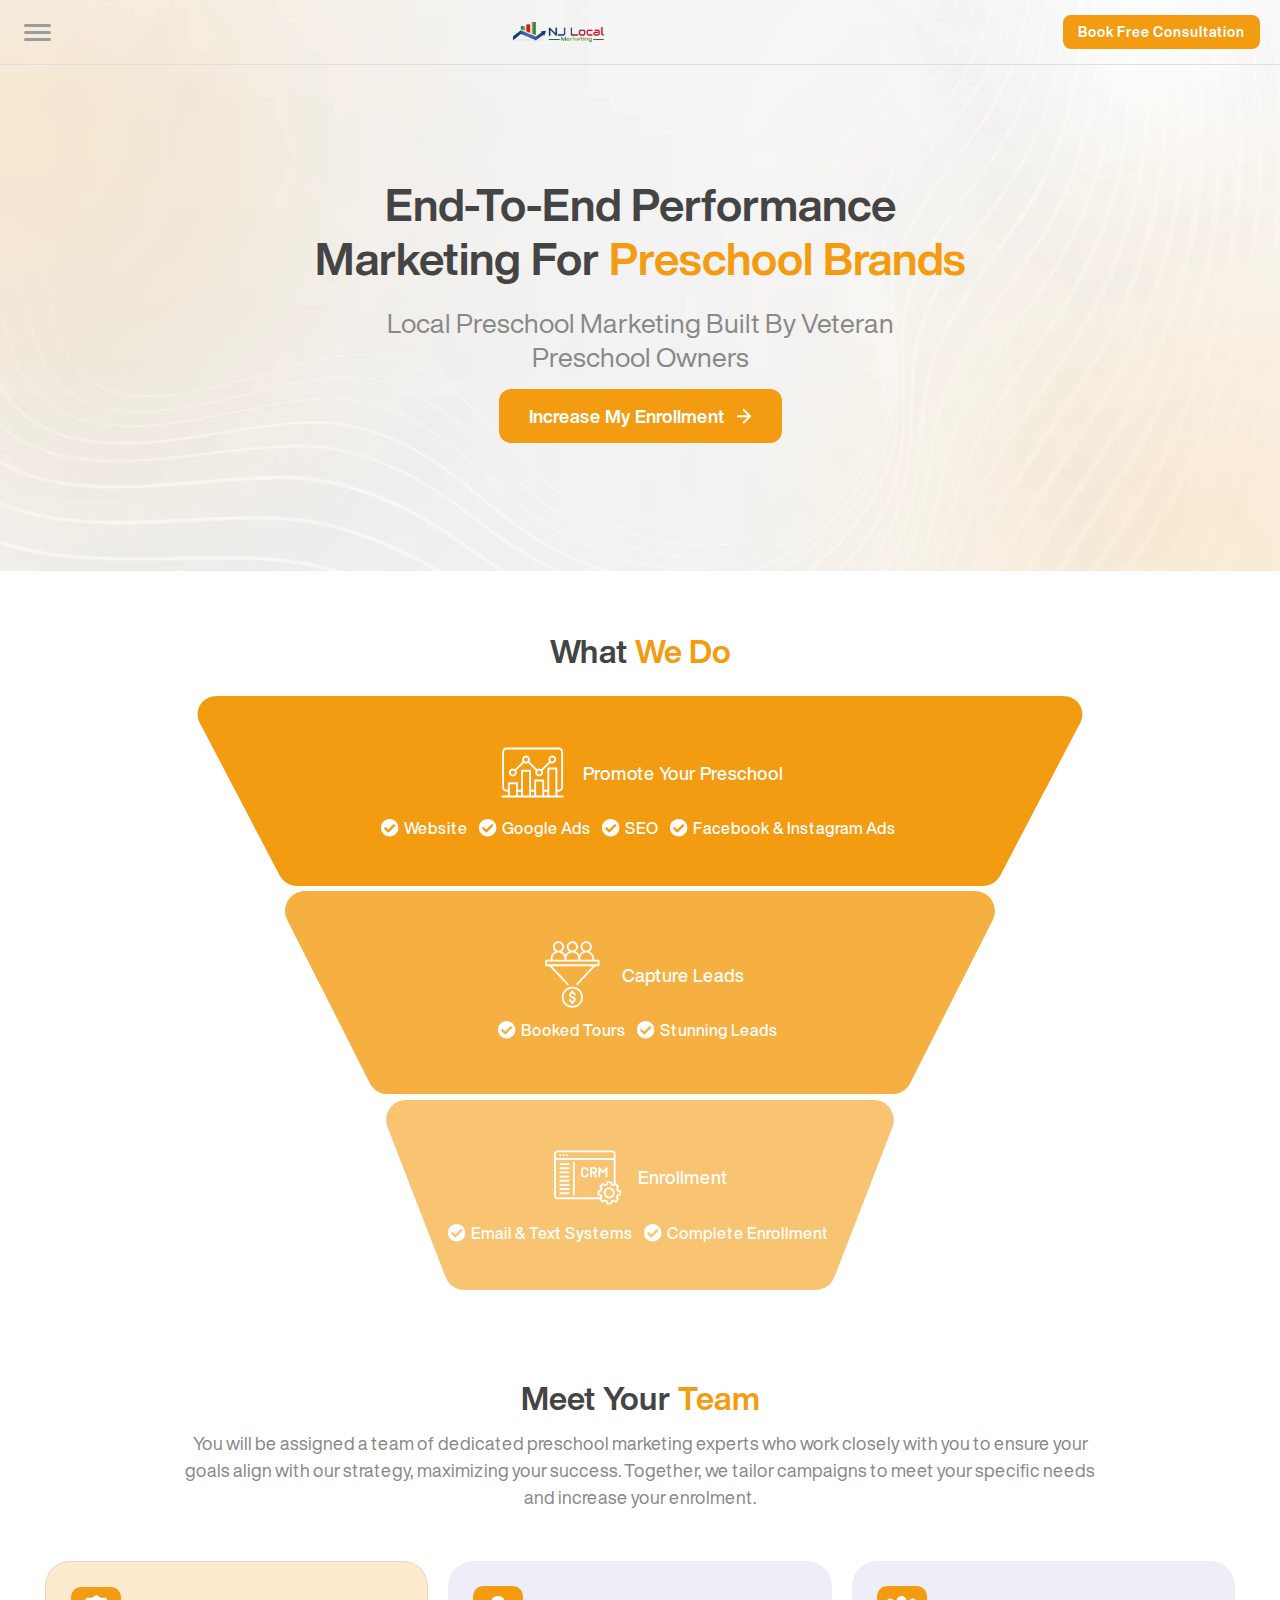
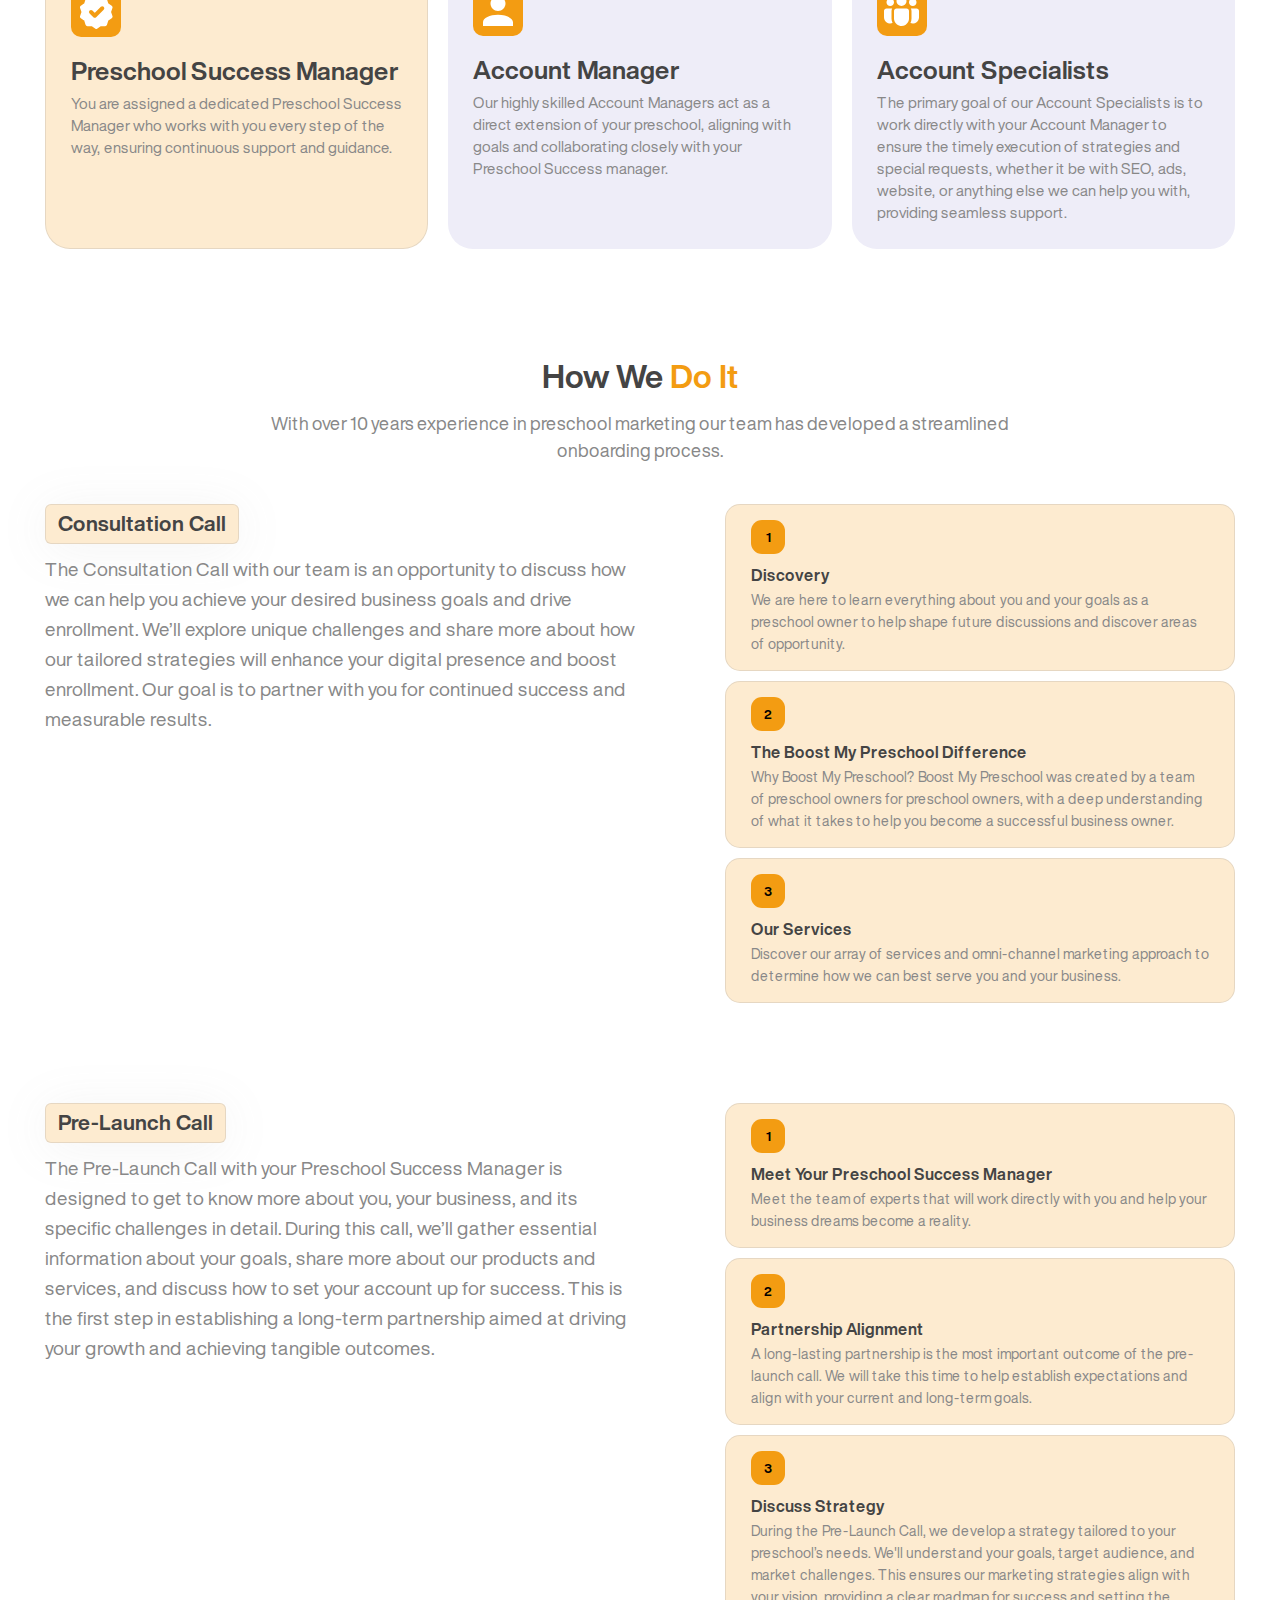
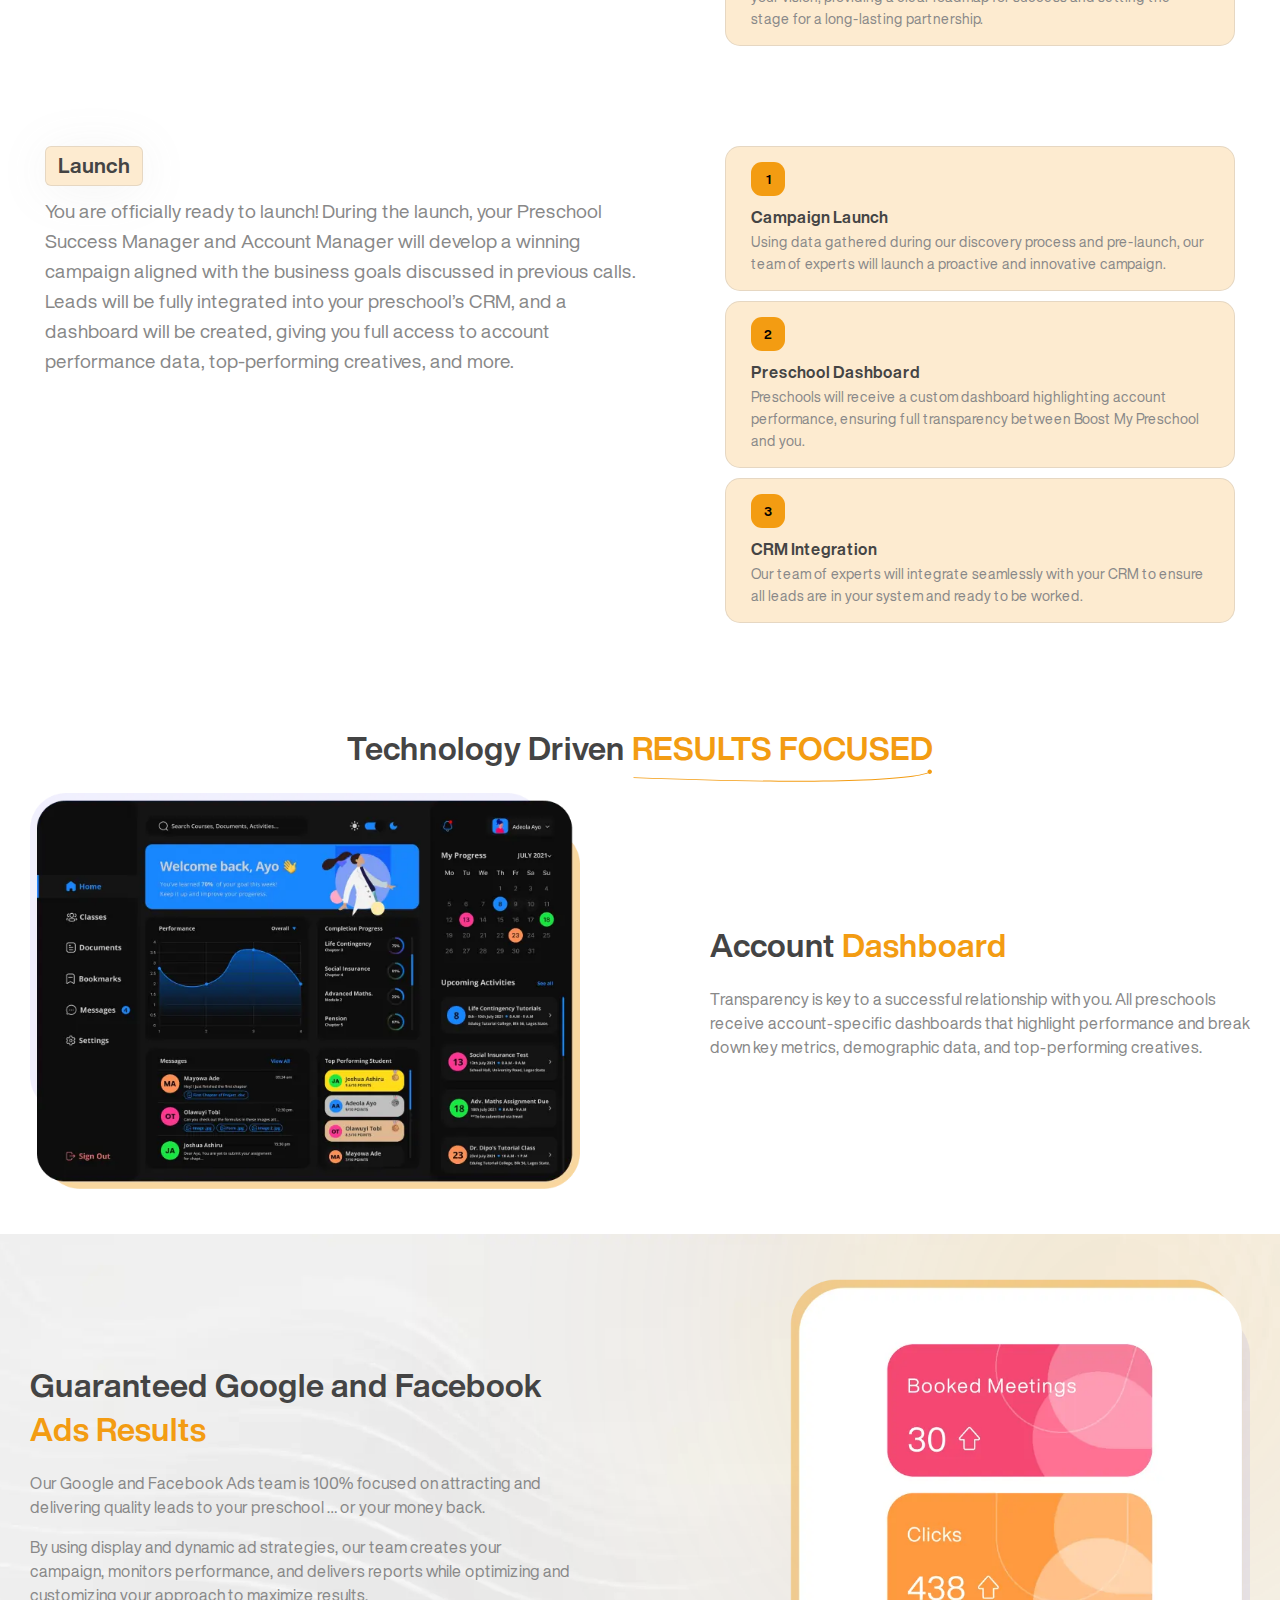
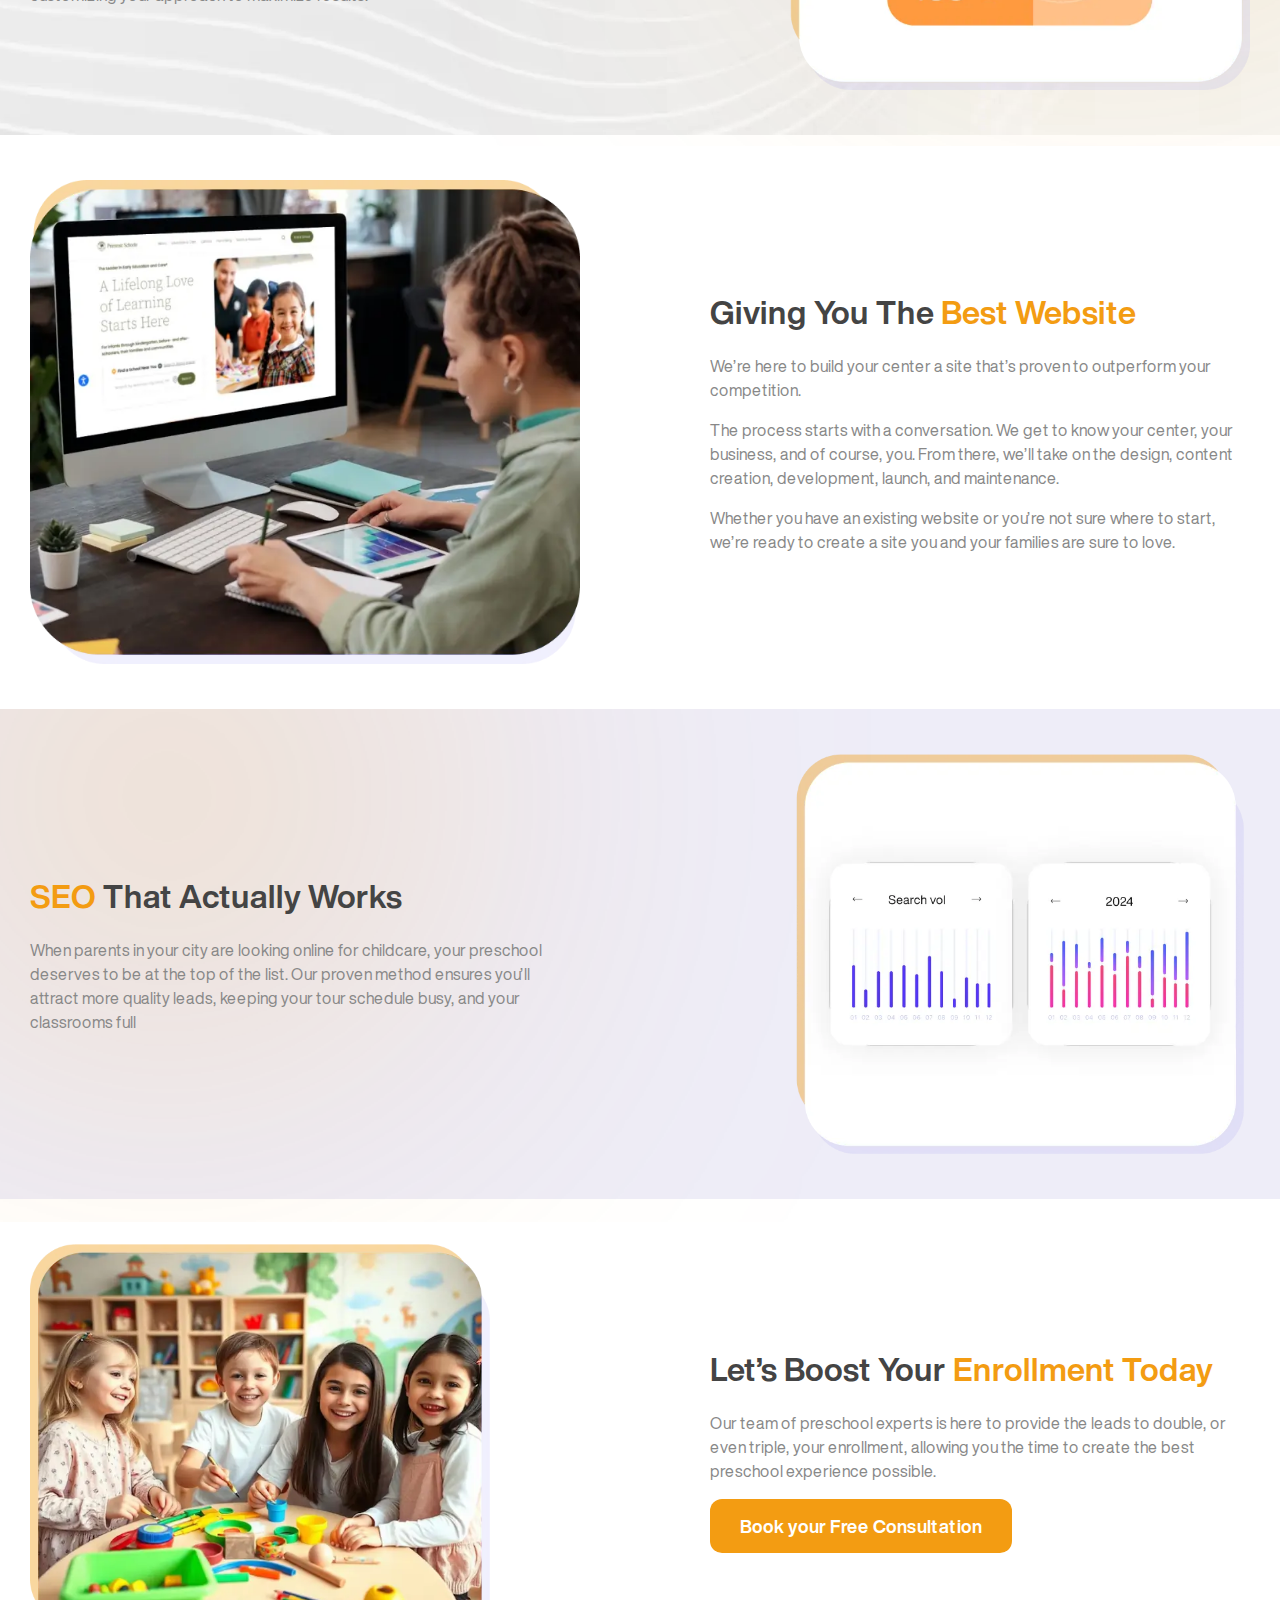
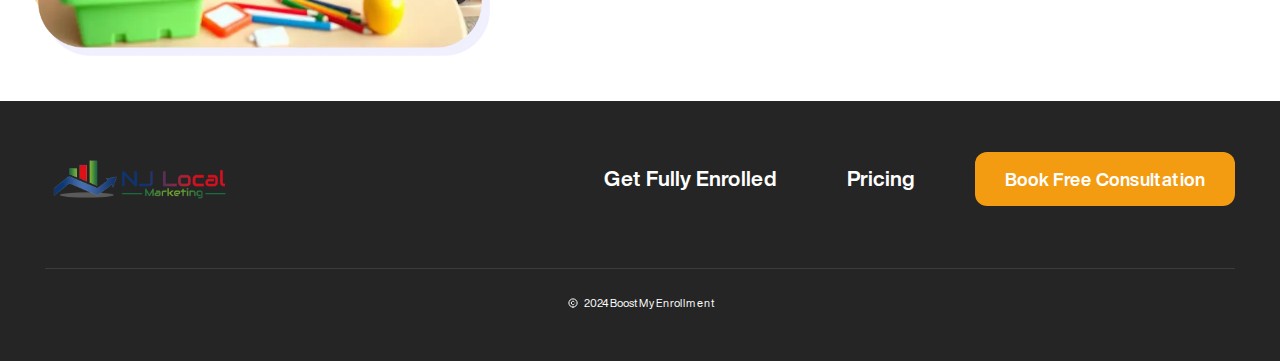
==== enrolled.html @ 4969d0d5 "initial update" ====
<!DOCTYPE html>
<html lang="en">
<head>
	<meta charset="UTF-8">
	<meta name="viewport" content="width=device-width, initial-scale=1.0">
	<title>Document</title>
	<link rel="stylesheet" href="css/style.css">
</head>
<body>
	<header class="transparent show__next">
		<img src="img/ellipse.svg" alt="ell">
		<div class="container">
			<div class="outer__header">
				<div class="menu__btn">
					<a href="#">
						<span></span>
						<span></span>
						<span></span>
					</a>
				</div>
				<div class="logo"><a href="#"><img src="img/logo.png" alt="logo"></a></div>
				<div class="right__part">
					<div class="menu">
						<ul>
							<li><a href="index.html" >Home</a></li>
							<li><a href="pricing.html">Pricing</a></li>
							<li><a href="enrolled.html" class="current">Get Fully Enrolled</a></li>
						</ul>
					</div>
					<div class="btn">
						<a href="#">Book Free Consultation</a>
					</div>
				</div>
			</div>
		</div>
	</header>
	<div class="enrolled__section">
		<div class="container">
			<div class="outer__enrolled">
				<h2>End-To-End Performance <br> Marketing For <span>Preschool Brands</span></h2>
				<h6>Local Preschool Marketing Built By Veteran <br> Preschool Owners</h6>
				<div class="btn">
					<a href="#">Increase My Enrollment <span><img src="img/arrwhite.svg" alt="arrwhite"></span></a>
				</div>
			</div>
		</div>
	</div>
	<div class="what__we--do">
		<div class="container">
			<div class="outer__what">
				<div class="title">
					<h2>What <span>We Do</span></h2>
				</div>
				<div class="boxes">
					<div class="box">
						<img src="img/vector1.svg" alt="vector">
						<span><img src="img/vectorsmall1.svg" alt="vector"></span>
						<div class="float__box">
							<div class="media">
								<img src="img/what1.svg" alt="what">
								<span>Promote Your Preschool</span>
							</div>
							<ul>
								<li><span><img src="img/checkwhite.svg" alt="check"></span> Website</li>
								<li><span><img src="img/checkwhite.svg" alt="check"></span> Google Ads</li>
								<li><span><img src="img/checkwhite.svg" alt="check"></span> SEO</li>
								<li><span><img src="img/checkwhite.svg" alt="check"></span> Facebook & Instagram Ads</li>
							</ul>
						</div>
					</div>
					<div class="box">
						<img src="img/vector2.svg" alt="vector">
						<span><img src="img/vectorsmall2.svg" alt="vector"></span>
						<div class="float__box">
							<div class="media">
								<img src="img/what2.svg" alt="what">
								<span>Capture Leads</span>
							</div>
							<ul>
								<li><span><img src="img/checkwhite.svg" alt="check"></span> Booked Tours</li>
								<li><span><img src="img/checkwhite.svg" alt="check"></span> Stunning Leads</li>
							</ul>
						</div>
					</div>
					<div class="box">
						<img src="img/vector3.svg" alt="vector">
						<span><img src="img/vectorsmall3.svg" alt="vector"></span>
						<div class="float__box">
							<div class="media">
								<img src="img/what3.svg" alt="what">
								<span>Enrollment</span>
							</div>
							<ul>
								<li><span><img src="img/checkwhite.svg" alt="check"></span> Email & Text Systems</li>
								<li><span><img src="img/checkwhite.svg" alt="check"></span> Complete Enrollment</li>
							</ul>
						</div>
					</div>
				</div>
			</div>
		</div>
	</div>
	<div class="meet__team">
		<div class="container">
			<div class="outer__meet">
				<div class="title">
                  <h6>Meet Your <span>Team</span></h6>
                  <p>You will be assigned a team of dedicated preschool marketing experts who work closely with you to ensure your goals align with our strategy, maximizing your success. Together, we tailor campaigns to meet your specific needs and increase your enrolment.</p>
				</div>
				<div class="grid">
					<div class="elem featured">
						<div class="media">
							<img src="img/ic1.svg" alt="ic">
						</div>
						<div class="desc">
							<h6>Preschool Success Manager</h6>
							<p>You are assigned a dedicated Preschool Success Manager who works with you every step of the way, ensuring continuous support and guidance.</p>
						</div>
					</div>


					<div class="elem regular">
						<div class="media">
							<img src="img/ic2.svg" alt="ic">
						</div>
						<div class="desc">
							<h6>Account Manager</h6>
							<p>Our highly skilled Account Managers act as a direct extension of your preschool, aligning with goals and collaborating closely with your Preschool Success manager.</p>
						</div>
					</div>

					<div class="elem regular">
						<div class="media">
							<img src="img/ic3.svg" alt="ic">
						</div>
						<div class="desc">
							<h6>Account Specialists</h6>
							<p>The primary goal of our Account Specialists is to work directly with your Account Manager to ensure the timely execution of strategies and special requests, whether it be with SEO, ads, website, or anything else we can help you with, providing seamless support.</p>
						</div>
					</div>
				</div>
			</div>
		</div>
	</div>
	<div class="how__to--do">
		<div class="container">
			<div class="outer__how">
				<div class="top">
					<h6>How We <span>Do It</span></h6>
					<p>With over 10 years experience in preschool marketing our team has developed a streamlined onboarding process.</p>
				</div>
				<div class="grid">
					<div class="box">
						<div class="left__side">
							<span>Consultation Call</span>
							<p>The Consultation Call with our team is an opportunity to discuss how we can help you achieve your desired business goals and drive enrollment. We’ll explore unique challenges and share more about how our tailored strategies will enhance your digital presence and boost enrollment. Our goal is to partner with you for continued success and measurable results.</p>
						</div>
						<div class="right__side">
							<div class="el">
								<span>1</span>
								<p>Discovery</p>
								<div class="small__desc">
									<p>We are here to learn everything about you and your goals as a preschool owner to help shape future discussions and discover areas of opportunity.</p>
								</div>
							</div>


							<div class="el">
								<span>2</span>
								<p>The Boost My Preschool Difference</p>
								<div class="small__desc">
									<p>Why Boost My Preschool? Boost My Preschool was created by a team of preschool owners for preschool owners, with a deep understanding of what it takes to help you become a successful business owner.</p>
								</div>
							</div>


							<div class="el">
								<span>3</span>
								<p>Our Services</p>
								<div class="small__desc">
									<p>Discover our array of services and omni-channel marketing approach to determine how we can best serve you and your business.</p>
								</div>
							</div>
						</div>
					</div>




					<div class="box">
						<div class="left__side">
							<span>Pre-Launch Call</span>
							<p>The Pre-Launch Call with your Preschool Success Manager is designed to get to know more about you, your business, and its specific challenges in detail. During this call, we’ll gather essential information about your goals, share more about our products and services, and discuss how to set your account up for success. This is the first step in establishing a long-term partnership aimed at driving your growth and achieving tangible outcomes.</p>
						</div>
						<div class="right__side">
							<div class="el">
								<span>1</span>
								<p>Meet Your Preschool Success Manager</p>
								<div class="small__desc">
									<p>Meet the team of experts that will work directly with you and help your business dreams become a reality.</p>
								</div>
							</div>


							<div class="el">
								<span>2</span>
								<p>Partnership Alignment</p>
								<div class="small__desc">
									<p>A long-lasting partnership is the most important outcome of the pre-launch call. We will take this time to help establish expectations and align with your current and long-term goals.</p>
								</div>
							</div>


							<div class="el">
								<span>3</span>
								<p>Discuss Strategy</p>
								<div class="small__desc">
									<p>During the Pre-Launch Call, we develop a strategy tailored to your preschool’s needs. We'll understand your goals, target audience, and market challenges. This ensures our marketing strategies align with your vision, providing a clear roadmap for success and setting the stage for a long-lasting partnership.</p>
								</div>
							</div>
						</div>
					</div>



					<div class="box">
						<div class="left__side">
							<span>Launch</span>
							<p>You are officially ready to launch! During the launch, your Preschool Success Manager and Account Manager will develop a winning campaign aligned with the business goals discussed in previous calls. Leads will be fully integrated into your preschool’s CRM, and a dashboard will be created, giving you full access to account performance data, top-performing creatives, and more.</p>
						</div>
						<div class="right__side">
							<div class="el">
								<span>1</span>
								<p>Campaign Launch</p>
								<div class="small__desc">
									<p>Using data gathered during our discovery process and pre-launch, our team of experts will launch a proactive and innovative campaign.</p>
								</div>
							</div>


							<div class="el">
								<span>2</span>
								<p>Preschool Dashboard</p>
								<div class="small__desc">
									<p>Preschools will receive a custom dashboard highlighting account performance, ensuring full transparency between Boost My Preschool and you.</p>
								</div>
							</div>


							<div class="el">
								<span>3</span>
								<p>CRM Integration</p>
								<div class="small__desc">
									<p>Our team of experts will integrate seamlessly with your CRM to ensure all leads are in your system and ready to be worked.</p>
								</div>
							</div>
						</div>
					</div>
				</div>
			</div>
		</div>
	</div>
	<div class="article__wrapper">
		<div class="container">
			<div class="title">
				<h6>Technology Driven <span>RESULTS FOCUSED <img src="img/line.svg" alt="line"></span></h6>
			</div>
			<div class="outer__article">
				<div class="media">
					<img src="img/el1.webp" alt="media" class="medium">
				</div>
				<div class="desc">
					<h6>Account <span>Dashboard</span></h6>
					<p>Transparency is key to a successful relationship with you. All preschools receive account-specific dashboards that highlight performance and break down key metrics, demographic data, and top-performing creatives.</p>
				</div>
			</div>
		</div>
	</div>

	<div class="article__wrapper gradient">
		<img src="img/sm.svg" alt="sm" class="sm__top">
		<img src="img/topright.svg" alt="topright" class="top__right">
		<div class="container">
			<div class="outer__article">
				
				<div class="desc">
					<h6>Guaranteed Google and Facebook <span>Ads Results</span></h6>
					<p>Our Google and Facebook Ads team is 100% focused on attracting and delivering quality leads to your preschool … or your money back.</p>
					<p>By using display and dynamic ad strategies, our team creates your campaign, monitors performance, and delivers reports while optimizing and customizing your approach to maximize results.</p>
				</div>
				<div class="media square">
					<img src="img/el2.webp" alt="media">
				</div>
			</div>
		</div>
	</div>
	
	<div class="article__wrapper">
		<div class="container">
			<div class="outer__article">
				<div class="media">
					<img src="img/el3.webp" alt="media" class="medium">
				</div>
				<div class="desc">
					<h6>Giving You The <span>Best Website</span></h6>
					<p>We’re here to build your center a site that’s proven to outperform your competition.</p>
					<p>The process starts with a conversation. We get to know your center, your business, and of course, you. From there, we’ll take on the design, content creation, development, launch, and maintenance.</p>
					<p>Whether you have an existing website or you’re not sure where to start, we’re ready to create a site you and your families are sure to love.</p>
				</div>
			</div>
		</div>
	</div>

	<div class="article__wrapper gradient__back">
		<img src="img/topleftsmall.svg" alt="topleft" class="top__small">
		<img src="img/topleft.svg" alt="topleft" class="top__left">
		<div class="container">
			<div class="outer__article">
				
				<div class="desc">
					<h6><span>SEO</span> That Actually Works</h6>
					<p>When parents in your city are looking online for childcare, your preschool deserves to be at the top of the list. Our proven method ensures you’ll attract more quality leads, keeping your tour schedule busy, and your classrooms full</p>
				</div>
				<div class="media square">
					<img src="img/el4.webp" alt="media">
				</div>
			</div>
		</div>
	</div>


	<div class="article__wrapper">
		<div class="container">
			<div class="outer__article">
				<div class="media square">
					<img src="img/el5.webp" alt="media">
				</div>
				<div class="desc">
					<h6>Let’s Boost Your <span>Enrollment Today</span></h6>
					<p>Our team of preschool experts is here to provide the leads to double, or even triple, your enrollment, allowing you the time to create the best preschool experience possible.</p>
					<div class="btn">
						<a href="#">Book your Free Consultation</a>
					</div>
				</div>
			</div>
		</div>
	</div>

	<footer>
		<div class="container">
			<div class="outer__footer">
				<div class="top__footer">
					<div class="logo">
						<a href="#">
							<img src="img/logo.png" alt="logo">
						</a>
					</div>
					<div class="menu">
						<ul>
							<li><a href="enrolled.html">Get Fully Enrolled</a></li>
							<li><a href="pricing.html">Pricing</a></li>
						</ul>
						<div class="btn">
							<a href="#">Book Free Consultation</a>
						</div>
					</div>
				</div>
				<div class="copyright">
					<p><span><img src="img/copyright.svg" alt="copyright"></span>2024 Boost My Enrollment</p>
				</div>
			</div>
		</div>
	</footer>
	<script
  src="https://code.jquery.com/jquery-3.7.1.js"
  integrity="sha256-eKhayi8LEQwp4NKxN+CfCh+3qOVUtJn3QNZ0TciWLP4="
  crossorigin="anonymous"></script>
	<script src="js/script.js"></script>
</body>
</html>
---- css/style.css ----
body,html{margin:0px;padding:0px}body *{-webkit-box-sizing:border-box;box-sizing:border-box;font-family:"Helvetica" ,sans-serif}@font-face{font-family:"Helvetica";src:url("../fonts/HelveticaNowDisplay-Bold.ttf") format("truetype");font-weight:700;font-style:normal}@font-face{font-family:"Helvetica";src:url("../fonts/HelveticaNowDisplay-Light.ttf") format("truetype");font-weight:300;font-style:normal}@font-face{font-family:"Helvetica";src:url("../fonts/HelveticaNowDisplay-Medium.ttf") format("truetype");font-weight:500;font-style:normal}@font-face{font-family:"Helvetica";src:url("../fonts/HelveticaNowDisplay-Regular.ttf") format("truetype");font-weight:400;font-style:normal}.container{max-width:1230px;margin-left:auto;margin-right:auto;width:100%;padding-left:20px;padding-right:20px}header{border-bottom:1px solid #DEDEDE;-webkit-box-shadow:0px 0px 40px 0px rgba(221,221,221,0.5);box-shadow:0px 0px 40px 0px rgba(221,221,221,0.5);position:relative;overflow:hidden;background:url("../img/headerback.webp");background-repeat:no-repeat;background-size:cover;background-position:center}header>img{position:absolute;left:0px;pointer-events:none}header .container{padding-left:100px;max-width:100%;padding-right:100px}header .outer__header{display:-webkit-box;display:-ms-flexbox;display:flex;position:relative;-webkit-box-pack:justify;-ms-flex-pack:justify;justify-content:space-between;-webkit-box-align:center;-ms-flex-align:center;align-items:center;padding:20px 0px}header .outer__header .btn>a{display:-webkit-inline-box;display:-ms-inline-flexbox;display:inline-flex;-webkit-box-align:center;-ms-flex-align:center;align-items:center;-webkit-box-pack:center;-ms-flex-pack:center;justify-content:center;text-decoration:none;min-height:54px;padding-left:30px;padding-right:30px;border-radius:12px;background-color:#F39C12;font-size:18px;line-height:24px;font-weight:bold;color:#FFFFFF;-webkit-transition:.3s ease all;transition:.3s ease all}header .outer__header .btn>a:hover{opacity:.7}header .outer__header .menu{position:absolute;left:50%;top:50%;-webkit-transform:translate(-50%, -50%);transform:translate(-50%, -50%)}header .outer__header .menu ul{padding:0px;list-style-type:none;margin:0px;display:-webkit-box;display:-ms-flexbox;display:flex;-webkit-box-align:center;-ms-flex-align:center;align-items:center;-webkit-box-pack:center;-ms-flex-pack:center;justify-content:center}header .outer__header .menu ul>li{margin-right:30px}header .outer__header .menu ul>li:last-child{margin-right:0px}header .outer__header .menu ul>li>a{text-decoration:none;font-size:18px;line-height:25px;color:#444444;-webkit-transition:.3s ease all;transition:.3s ease all}header .outer__header .menu ul>li>a.current{color:#F39C12;font-weight:bold}header .outer__header .menu ul>li>a:hover{color:#F39C12}header .outer__header>.logo{display:-webkit-inline-box;display:-ms-inline-flexbox;display:inline-flex}header .outer__header>.logo>a{display:-webkit-inline-box;display:-ms-inline-flexbox;display:inline-flex}header .outer__header>.logo>a img{min-width:190px;max-width:190px}.hero__section{padding:192px 0px;background:url("../img/heroback.webp");background-repeat:no-repeat;background-size:cover;background-position:center}.hero__section .outer__hero{max-width:840px;margin-left:auto;margin-right:auto;text-align:center}.hero__section .outer__hero .btn{display:-webkit-box;display:-ms-flexbox;display:flex;-webkit-box-pack:center;-ms-flex-pack:center;justify-content:center;-webkit-box-align:center;-ms-flex-align:center;align-items:center;margin-top:20px}.hero__section .outer__hero .btn>a{display:-webkit-inline-box;display:-ms-inline-flexbox;display:inline-flex;-webkit-box-align:center;-ms-flex-align:center;align-items:center;-webkit-box-pack:center;-ms-flex-pack:center;justify-content:center;text-decoration:none;min-height:54px;padding-left:30px;padding-right:30px;border-radius:12px;background-color:#F39C12;font-size:18px;line-height:24px;font-weight:bold;color:#FFFFFF;-webkit-transition:.3s ease all;transition:.3s ease all}.hero__section .outer__hero .btn>a:hover{opacity:.7}.hero__section .outer__hero .btn>a span{display:-webkit-inline-box;display:-ms-inline-flexbox;display:inline-flex;margin-left:10px}.hero__section .outer__hero>p{margin:0px;font-size:18px;line-height:25px;color:#FFFFFF;font-weight:400}.hero__section .outer__hero>h1{margin-top:0px;margin-bottom:20px;font-size:55px;line-height:60px;color:#FFFFFF;font-weight:bold}.hero__section .outer__hero>h1 span{color:#F39C12}footer{padding-top:48px;padding-bottom:48px;background-color:#252525}footer .outer__footer .top__footer{display:-webkit-box;display:-ms-flexbox;display:flex;-webkit-box-align:center;-ms-flex-align:center;align-items:center;-webkit-box-pack:justify;-ms-flex-pack:justify;justify-content:space-between}footer .outer__footer .top__footer>.menu{display:-webkit-box;display:-ms-flexbox;display:flex;-webkit-box-align:center;-ms-flex-align:center;align-items:center;-webkit-box-pack:end;-ms-flex-pack:end;justify-content:flex-end}footer .outer__footer .top__footer>.menu>ul{padding:0px;list-style-type:none;margin:0px;display:-webkit-box;display:-ms-flexbox;display:flex;-webkit-box-align:center;-ms-flex-align:center;align-items:center;-webkit-box-pack:start;-ms-flex-pack:start;justify-content:flex-start;margin-right:60px}footer .outer__footer .top__footer>.menu>ul>li{display:-webkit-inline-box;display:-ms-inline-flexbox;display:inline-flex;margin-right:70px}footer .outer__footer .top__footer>.menu>ul>li>a{text-decoration:none;font-size:21px;line-height:28px;color:#FFFFFF;font-weight:bold;-webkit-transition:.3s ease all;transition:.3s ease all}footer .outer__footer .top__footer>.menu>ul>li>a:hover{color:#F39C12}footer .outer__footer .top__footer>.menu>ul>li:last-child{margin-right:0px}footer .outer__footer .top__footer>.menu .btn{display:-webkit-inline-box;display:-ms-inline-flexbox;display:inline-flex}footer .outer__footer .top__footer>.menu .btn>a{display:-webkit-inline-box;display:-ms-inline-flexbox;display:inline-flex;-webkit-box-align:center;-ms-flex-align:center;align-items:center;-webkit-box-pack:center;-ms-flex-pack:center;justify-content:center;text-decoration:none;min-height:54px;padding-left:30px;padding-right:30px;border-radius:12px;background-color:#F39C12;font-size:18px;line-height:24px;font-weight:bold;color:#FFFFFF;-webkit-transition:.3s ease all;transition:.3s ease all}footer .outer__footer .top__footer>.menu .btn>a:hover{opacity:.7}footer .outer__footer .top__footer>.logo{display:-webkit-inline-box;display:-ms-inline-flexbox;display:inline-flex;-webkit-box-align:center;-ms-flex-align:center;align-items:center;-webkit-box-pack:center;-ms-flex-pack:center;justify-content:center}footer .outer__footer .top__footer>.logo>a{display:-webkit-inline-box;display:-ms-inline-flexbox;display:inline-flex}footer .outer__footer .top__footer>.logo>a img{min-width:190px;max-width:190px}footer .outer__footer .copyright{text-align:center;margin-top:58px;padding-top:25px;border-top:1px solid rgba(82,81,81,0.53)}footer .outer__footer .copyright>p{display:-webkit-inline-box;display:-ms-inline-flexbox;display:inline-flex;-webkit-box-align:center;-ms-flex-align:center;align-items:center;font-size:11px;line-height:14px;font-weight:400;color:#FFFFFF;-webkit-box-pack:center;-ms-flex-pack:center;justify-content:center;margin:0px}footer .outer__footer .copyright>p span{display:-webkit-inline-box;display:-ms-inline-flexbox;display:inline-flex;margin-right:5px}.cta__wrapper{padding-top:100px;padding-bottom:80px}.cta__wrapper .outer__cta{display:-webkit-box;display:-ms-flexbox;display:flex;-webkit-box-align:center;-ms-flex-align:center;align-items:center;-webkit-box-pack:justify;-ms-flex-pack:justify;justify-content:space-between;padding:80px 125px;background-color:#EEEDF8;border-radius:30px;position:relative;overflow:hidden}.cta__wrapper .outer__cta>.float__dots{position:absolute;right:10px;top:0px;pointer-events:none}.cta__wrapper .outer__cta>.float__ellipses{position:absolute;left:0px;top:0px;pointer-events:none}.cta__wrapper .outer__cta .btn{position:relative;z-index:2}.cta__wrapper .outer__cta .btn>a{display:-webkit-inline-box;display:-ms-inline-flexbox;display:inline-flex;-webkit-box-align:center;-ms-flex-align:center;align-items:center;-webkit-box-pack:center;-ms-flex-pack:center;justify-content:center;text-decoration:none;min-height:54px;padding-left:30px;white-space:nowrap;padding-right:30px;border-radius:12px;background-color:#F39C12;font-size:18px;line-height:24px;font-weight:bold;color:#FFFFFF;-webkit-transition:.3s ease all;transition:.3s ease all}.cta__wrapper .outer__cta .btn>a:hover{opacity:.7}.cta__wrapper .outer__cta .desc{position:relative;z-index:2;margin-right:15px}.cta__wrapper .outer__cta .desc>h6{margin:0px;font-size:55px;line-height:62px;font-weight:bold;color:#444444}.feedback__wrapper{padding:35px 0px;overflow:hidden;background-color:#EEEDF8;position:relative}.feedback__wrapper>.top__left--dots{position:absolute;left:0px;top:0px}.feedback__wrapper>.feedback__ellipse{position:absolute;right:0px;top:0px;max-height:100%}.feedback__wrapper .outer__feedback{position:relative;z-index:2;display:-webkit-box;display:-ms-flexbox;display:flex;-webkit-box-align:start;-ms-flex-align:start;align-items:flex-start;-webkit-box-pack:justify;-ms-flex-pack:justify;justify-content:space-between}.feedback__wrapper .outer__feedback .desc{max-width:640px;margin-top:64px}.feedback__wrapper .outer__feedback .desc>p{margin:0px;font-size:40px;line-height:50px;color:#444444;font-weight:600}.feedback__wrapper .outer__feedback .desc>p span{font-weight:600;color:#F39C12}.feedback__wrapper .outer__feedback .author .media{display:-webkit-box;display:-ms-flexbox;display:flex;-webkit-box-orient:vertical;-webkit-box-direction:normal;-ms-flex-direction:column;flex-direction:column;-webkit-box-align:center;-ms-flex-align:center;align-items:center;-webkit-box-pack:center;-ms-flex-pack:center;justify-content:center;min-width:310px;max-width:310px}.feedback__wrapper .outer__feedback .author .media>p{text-align:center;margin:0px;font-size:20px;line-height:26px;color:#444444;font-weight:bold}.feedback__wrapper .outer__feedback .author .media>p span{color:#F39C12}.feedback__wrapper .outer__feedback .author .media .image{display:-webkit-inline-box;display:-ms-inline-flexbox;display:inline-flex;-webkit-box-align:center;-ms-flex-align:center;align-items:center;margin-bottom:12px;-webkit-box-pack:center;-ms-flex-pack:center;justify-content:center}.feedback__wrapper .outer__feedback .author .media .image img{min-width:308px;max-width:308px;border-radius:250px}.feedback__wrapper:before{content:"";position:absolute;left:0px;top:0px;width:100%;height:100%;background:url("../img/musicwave.webp");background-repeat:no-repeat;background-size:cover;background-position:center}.article__wrapper{padding:80px 0px}.article__wrapper .container{max-width:1260px}.article__wrapper .outer__article{display:-webkit-box;display:-ms-flexbox;display:flex;-webkit-box-align:center;-ms-flex-align:center;align-items:center;-webkit-box-pack:justify;-ms-flex-pack:justify;justify-content:space-between}.article__wrapper .outer__article .desc{max-width:540px}.article__wrapper .outer__article .desc .btn{display:-webkit-inline-box;display:-ms-inline-flexbox;display:inline-flex}.article__wrapper .outer__article .desc .btn>a{display:-webkit-inline-box;display:-ms-inline-flexbox;display:inline-flex;-webkit-box-align:center;-ms-flex-align:center;align-items:center;-webkit-box-pack:center;-ms-flex-pack:center;justify-content:center;text-decoration:none;min-height:54px;padding-left:30px;padding-right:30px;border-radius:12px;background-color:#F39C12;font-size:18px;line-height:24px;font-weight:bold;color:#FFFFFF;-webkit-transition:.3s ease all;transition:.3s ease all}.article__wrapper .outer__article .desc .btn>a:hover{opacity:.7}.article__wrapper .outer__article .desc>p{margin-top:0px;font-size:18px;line-height:27px;color:#888888;font-weight:400}.article__wrapper .outer__article .desc>p span{font-weight:500;color:#444444}.article__wrapper .outer__article .desc>h6{margin-top:0px;margin-bottom:20px;font-size:40px;line-height:46px;color:#444444;font-weight:bold}.article__wrapper .outer__article .desc>h6 span{color:#F39C12}.article__wrapper .outer__article .desc:nth-child(1){margin-right:auto}.article__wrapper .outer__article .desc:nth-child(2){margin-left:auto}.article__wrapper .outer__article .media{display:-webkit-inline-box;display:-ms-inline-flexbox;display:inline-flex}.article__wrapper .outer__article .media img{width:100%}.article__wrapper .outer__article .media img.small{max-width:495px}.article__wrapper .outer__article .media img.big{max-width:632px}.article__wrapper .outer__article .media img.medium{max-width:550px}.article__wrapper.colored{background-color:#EEEDF8}.menu__btn{display:none}.article__wrapper .outer__article .desc:nth-child(1){margin-right:70px}.article__wrapper .outer__article .desc:nth-child(2){margin-left:70px}.article__wrapper .outer__article .desc>p:last-child{margin-bottom:0px}.questions{padding:80px 0px;padding-bottom:145px}.questions .outer__questions{max-width:990px;margin-left:auto;margin-right:auto;padding:65px 120px;border-radius:24px;border:1px solid #F39C12;-webkit-box-shadow:0px 4px 36px 0px rgba(0,0,0,0.25);box-shadow:0px 4px 36px 0px rgba(0,0,0,0.25)}.questions .outer__questions .btn{display:-webkit-inline-box;display:-ms-inline-flexbox;display:inline-flex;-webkit-box-align:center;-ms-flex-align:center;align-items:center;width:100%;-webkit-box-pack:center;-ms-flex-pack:center;justify-content:center}.questions .outer__questions .btn>a{display:-webkit-inline-box;display:-ms-inline-flexbox;display:inline-flex;-webkit-box-align:center;-ms-flex-align:center;align-items:center;-webkit-box-pack:center;-ms-flex-pack:center;justify-content:center;text-decoration:none;min-height:54px;padding-left:45px;padding-right:45px;border-radius:12px;background-color:#F39C12;font-size:18px;line-height:24px;font-weight:bold;color:#FFFFFF;-webkit-transition:.3s ease all;transition:.3s ease all}.questions .outer__questions .btn>a:hover{opacity:.7}.questions .outer__questions>h6{text-align:center;margin-top:0px;margin-bottom:35px;font-size:37px;line-height:48px;color:#414141;font-weight:bold}.faq__wrapper{padding-top:55px;padding-bottom:35px}.faq__wrapper .outer__faq .box{max-width:980px;margin-left:auto;margin-right:auto}.faq__wrapper .outer__faq .box .elem{cursor:pointer;border-bottom:1px solid #C2C8CC}.faq__wrapper .outer__faq .box .elem.opened .head>img{-webkit-transform:rotate(180deg);transform:rotate(180deg)}.faq__wrapper .outer__faq .box .elem .content{padding-top:5px;padding-bottom:17px;display:none}.faq__wrapper .outer__faq .box .elem .content>p{margin:0px;font-size:20px;line-height:26px;color:#888888;margin-bottom:15px;font-weight:400}.faq__wrapper .outer__faq .box .elem .content>p:last-child{margin-bottom:0px}.faq__wrapper .outer__faq .box .elem .head{display:-webkit-box;display:-ms-flexbox;display:flex;-webkit-box-align:center;-ms-flex-align:center;align-items:center;-webkit-box-pack:justify;-ms-flex-pack:justify;justify-content:space-between;cursor:pointer}.faq__wrapper .outer__faq .box .elem .head>p{margin:0px;font-size:22px;line-height:26px;color:#03363D;font-weight:500}.faq__wrapper .outer__faq .box .elem .head>img{min-width:54px;max-width:54px;-webkit-transition:.3s ease all;transition:.3s ease all;margin-left:10px}.faq__wrapper .outer__faq .box .elem:nth-child(1){border-top:1px solid #C2C8CC}.faq__wrapper .outer__faq>h2{margin-bottom:40px;margin-top:0px;text-align:center;font-size:32px;line-height:44px;font-weight:bold;color:#03363D}.faq__wrapper .outer__faq>h2 span{font-weight:bold;color:#F39C12}header.transparent{background:none}header.transparent>img{display:none}.pricing__wrapper .outer__pricing{padding-top:95px;padding-bottom:75px}.pricing__wrapper .outer__pricing .grid{max-width:950px;margin-left:auto;margin-right:auto;display:grid;grid-template-columns:repeat(2, 1fr);grid-column-gap:34px;position:relative;z-index:2}.pricing__wrapper .outer__pricing .grid>.elem{-webkit-box-shadow:0px 4px 4px 0px rgba(0,0,0,0.25),0px 4px 25px 0px rgba(0,0,0,0.06);box-shadow:0px 4px 4px 0px rgba(0,0,0,0.25),0px 4px 25px 0px rgba(0,0,0,0.06);border-radius:27px;border:1px solid #F39C12;background-color:#fff;padding-bottom:225px;position:relative}.pricing__wrapper .outer__pricing .grid>.elem .desc{padding-top:35px;padding-left:44px;padding-right:44px}.pricing__wrapper .outer__pricing .grid>.elem .desc>.el{margin-bottom:23px}.pricing__wrapper .outer__pricing .grid>.elem .desc>.el .colored{color:#17494D}.pricing__wrapper .outer__pricing .grid>.elem .desc>.el .dark{color:#07122B}.pricing__wrapper .outer__pricing .grid>.elem .desc>.el:last-child{margin-bottom:0px}.pricing__wrapper .outer__pricing .grid>.elem .desc>.el>h6{font-family:"Arial" ,sans-serif;margin-top:0px;margin-bottom:20px;font-size:23px;line-height:26px;color:#17494D;font-weight:900}.pricing__wrapper .outer__pricing .grid>.elem .desc>.el ul{padding:0px;list-style-type:none;margin:0px}.pricing__wrapper .outer__pricing .grid>.elem .desc>.el ul>li{margin-bottom:23px;display:-webkit-box;display:-ms-flexbox;display:flex;-webkit-box-align:start;-ms-flex-align:start;align-items:flex-start;-webkit-box-pack:start;-ms-flex-pack:start;justify-content:flex-start;font-size:14px;line-height:25px;font-weight:400;color:#07122B}.pricing__wrapper .outer__pricing .grid>.elem .desc>.el ul>li .info__icon{display:-webkit-inline-box;display:-ms-inline-flexbox;display:inline-flex;position:relative;top:7px;margin-left:3px}.pricing__wrapper .outer__pricing .grid>.elem .desc>.el ul>li .info__icon svg path{-webkit-transition:.3s ease all;transition:.3s ease all}.pricing__wrapper .outer__pricing .grid>.elem .desc>.el ul>li p{margin:0px;display:-webkit-inline-box;display:-ms-inline-flexbox;display:inline-flex;-webkit-box-align:center;-ms-flex-align:center;align-items:center;-webkit-box-pack:start;-ms-flex-pack:start;justify-content:flex-start}.pricing__wrapper .outer__pricing .grid>.elem .desc>.el ul>li p>span{display:-webkit-inline-box;display:-ms-inline-flexbox;display:inline-flex;margin-right:10px}.pricing__wrapper .outer__pricing .grid>.elem .desc>.el ul>li>span{display:-webkit-inline-box;display:-ms-inline-flexbox;display:inline-flex;margin-right:10px;position:relative;top:-2px}.pricing__wrapper .outer__pricing .grid>.elem .desc>.el ul>li:last-child{margin-bottom:0px}.pricing__wrapper .outer__pricing .grid>.elem .btn{position:absolute;left:0px;width:100%;display:-webkit-box;display:-ms-flexbox;display:flex;-webkit-box-pack:center;-ms-flex-pack:center;justify-content:center;-webkit-box-align:center;-ms-flex-align:center;align-items:center;bottom:105px;padding-left:15px;padding-right:15px}.pricing__wrapper .outer__pricing .grid>.elem .btn>a{width:100%;height:61px;background-color:#F39C12;border-radius:9px;display:-webkit-inline-box;display:-ms-inline-flexbox;display:inline-flex;-webkit-box-align:center;-ms-flex-align:center;align-items:center;-webkit-box-pack:center;-ms-flex-pack:center;justify-content:center;font-size:19px;line-height:33px;color:#fff;font-weight:900;text-decoration:none;text-transform:uppercase;-webkit-transition:.3s ease all;transition:.3s ease all;font-family:"Mulish" ,sans-serif}.pricing__wrapper .outer__pricing .grid>.elem .btn>a:hover{opacity:.7}.pricing__wrapper .outer__pricing .grid>.elem .top__part{padding-top:55px;padding-left:44px;padding-right:44px;padding-bottom:10px;border-bottom:2px solid #CCCCCC}.pricing__wrapper .outer__pricing .grid>.elem .top__part>span{display:block;font-size:28px;line-height:34px;color:#F39C12;font-weight:900;font-family:"Mulish" ,sans-serif}.pricing__wrapper .outer__pricing .grid>.elem .top__part>span span{font-family:"Mulish" ,sans-serif;font-size:23px;line-height:28px;font-weight:900;margin-right:-10px;display:-webkit-inline-box;display:-ms-inline-flexbox;display:inline-flex}.pricing__wrapper .outer__pricing .grid>.elem .top__part>h6{margin-top:0px;margin-bottom:15px;font-size:28px;line-height:34px;font-weight:900;color:#07122B;font-family:"Mulish" ,sans-serif}.pricing__wrapper .outer__pricing .grid>.elem .top__part>p{margin:0px;margin-bottom:15px;font-size:18px;line-height:24px;font-weight:400;color:#07122B}.pricing__wrapper .outer__pricing .top{text-align:center;margin-bottom:75px}.pricing__wrapper .outer__pricing .top>p{margin:0px;font-size:25px;line-height:34px;color:#888888}.pricing__wrapper .outer__pricing .top>h2{margin-top:0px;margin-bottom:15px;font-size:40px;line-height:46px;font-weight:bold;color:#F39C12}.float__popup{position:absolute;left:0px;top:0px;z-index:5;max-width:180px;min-width:180px;background-color:#F39C12;border-radius:9px;padding:7px 15px;display:none}.float__popup:before{content:"";position:absolute;left:47px;bottom:-11px;width:20px;height:13px;background:url("../img/arrowdrop.png");background-repeat:no-repeat;background-size:contain;background-position:center}.float__popup>p{margin:0px;font-size:12px;line-height:14px;color:#FFFFFF;font-weight:500}.pricing__wrapper .outer__pricing .grid>.elem .desc svg{margin-left:5px}.pricing__wrapper .outer__pricing .grid>.elem .desc svg path{-webkit-transition:.3s ease all;transition:.3s ease all}.info__popup:hover path{fill:#F39C12}header.transparent.show__next{background-color:transparent !important;background:none !important;margin-bottom:-102px;-webkit-box-shadow:none;box-shadow:none;border-bottom:1px solid #DEDEDE}.enrolled__section{padding-top:215px;background:url("../img/backenrolled.webp");background-repeat:no-repeat;background-size:cover;background-position:center;padding-bottom:128px}.enrolled__section .outer__enrolled .btn{display:-webkit-box;display:-ms-flexbox;display:flex;-webkit-box-pack:center;-ms-flex-pack:center;justify-content:center;-webkit-box-align:center;-ms-flex-align:center;align-items:center;margin-top:15px}.enrolled__section .outer__enrolled .btn>a{display:-webkit-inline-box;display:-ms-inline-flexbox;display:inline-flex;-webkit-box-align:center;-ms-flex-align:center;align-items:center;-webkit-box-pack:center;-ms-flex-pack:center;justify-content:center;text-decoration:none;min-height:54px;padding-left:30px;padding-right:30px;border-radius:12px;background-color:#F39C12;font-size:18px;line-height:24px;font-weight:bold;color:#FFFFFF;-webkit-transition:.3s ease all;transition:.3s ease all}.enrolled__section .outer__enrolled .btn>a:hover{opacity:.7}.enrolled__section .outer__enrolled .btn>a span{display:-webkit-inline-box;display:-ms-inline-flexbox;display:inline-flex;margin-left:10px}.enrolled__section .outer__enrolled>h6{margin:0px;font-size:35px;line-height:44px;color:#888888;font-weight:400;text-align:center}.enrolled__section .outer__enrolled>h2{text-align:center;margin-top:0px;margin-bottom:20px;font-size:55px;line-height:60px;font-weight:bold;color:#444444}.enrolled__section .outer__enrolled>h2 span{color:#F39C12}.meet__team{padding:65px 0px}.meet__team .outer__meet .grid{display:grid;grid-template-columns:repeat(3, 1fr);max-width:1240px;margin-left:auto;margin-right:auto;width:100%;grid-column-gap:20px;margin-top:50px}.meet__team .outer__meet .grid>.elem{border-radius:25px;padding:25px}.meet__team .outer__meet .grid>.elem .desc>p{margin:0px;font-size:15px;line-height:22px;font-weight:400;color:#888888}.meet__team .outer__meet .grid>.elem .desc>h6{margin:0px;margin-bottom:3px;font-size:25px;line-height:38px;color:#444444;font-weight:bold}.meet__team .outer__meet .grid>.elem>.media{display:-webkit-inline-box;display:-ms-inline-flexbox;display:inline-flex;-webkit-box-align:center;-ms-flex-align:center;align-items:center;-webkit-box-pack:start;-ms-flex-pack:start;justify-content:flex-start;margin-bottom:15px}.meet__team .outer__meet .grid>.elem>.media img{min-width:50px;max-width:50px}.meet__team .outer__meet .grid>.elem.regular{background-color:#EEEDF8}.meet__team .outer__meet .grid>.elem.featured{border:1px solid rgba(136,136,136,0.2);background-color:rgba(243,156,18,0.2)}.meet__team .outer__meet>.title{text-align:center;max-width:940px;margin-left:auto;margin-right:auto}.meet__team .outer__meet>.title>p{margin:0px;font-size:22px;line-height:30px;color:#888888;font-weight:400}.meet__team .outer__meet>.title>h6{margin-top:0px;margin-bottom:15px;font-size:40px;line-height:46px;color:#444444;font-weight:bold}.meet__team .outer__meet>.title>h6 span{color:#F39C12}.what__we--do{padding-top:120px;padding-bottom:60px}.what__we--do .outer__what .boxes{display:-webkit-box;display:-ms-flexbox;display:flex;-webkit-box-orient:vertical;-webkit-box-direction:normal;-ms-flex-direction:column;flex-direction:column;-webkit-box-pack:center;-ms-flex-pack:center;justify-content:center;-webkit-box-align:center;-ms-flex-align:center;align-items:center}.what__we--do .outer__what .boxes>.box{display:-webkit-box;display:-ms-flexbox;display:flex;-webkit-box-align:center;-ms-flex-align:center;align-items:center;-webkit-box-pack:center;-ms-flex-pack:center;justify-content:center;position:relative;margin-bottom:5px}.what__we--do .outer__what .boxes>.box .float__box{position:absolute;left:0px;width:100%;height:100%;top:0px;display:-webkit-box;display:-ms-flexbox;display:flex;-webkit-box-orient:vertical;-webkit-box-direction:normal;-ms-flex-direction:column;flex-direction:column;-webkit-box-pack:center;-ms-flex-pack:center;justify-content:center;-webkit-box-align:center;-ms-flex-align:center;align-items:center}.what__we--do .outer__what .boxes>.box .float__box ul{padding:0px;list-style-type:none;margin:0px;display:-webkit-box;display:-ms-flexbox;display:flex;-webkit-box-align:center;-ms-flex-align:center;align-items:center;-webkit-box-pack:center;-ms-flex-pack:center;justify-content:center;-ms-flex-wrap:wrap;flex-wrap:wrap;margin-top:-5px;margin-left:-5px}.what__we--do .outer__what .boxes>.box .float__box ul>li{display:-webkit-inline-box;display:-ms-inline-flexbox;display:inline-flex;-webkit-box-align:center;-ms-flex-align:center;align-items:center;-webkit-box-pack:start;-ms-flex-pack:start;justify-content:flex-start;font-size:16px;line-height:22px;color:#FFFFFF;font-weight:500;margin:5px}.what__we--do .outer__what .boxes>.box .float__box ul>li span{display:-webkit-inline-box;display:-ms-inline-flexbox;display:inline-flex;margin-right:5px}.what__we--do .outer__what .boxes>.box .float__box>.media{display:-webkit-box;display:-ms-flexbox;display:flex;-webkit-box-align:center;-ms-flex-align:center;align-items:center;margin-bottom:10px;-webkit-box-pack:center;-ms-flex-pack:center;justify-content:center}.what__we--do .outer__what .boxes>.box .float__box>.media>span{display:block;font-size:18px;line-height:28px;color:#FFFFFF;font-weight:500}.what__we--do .outer__what .boxes>.box .float__box>.media>img{margin-right:15px;min-width:70px;max-width:70px}.what__we--do .outer__what .boxes>.box>img{max-width:100%}.what__we--do .outer__what .boxes>.box:last-child{margin-bottom:0px}.what__we--do .outer__what>.title{text-align:center;margin-bottom:35px}.what__we--do .outer__what>.title>h2{margin:0px;font-size:40px;line-height:46px;color:#444444;font-weight:bold}.what__we--do .outer__what>.title>h2 span{color:#F39C12}.what__we--do .outer__what .boxes>.box{width:100%}.what__we--do .outer__what .boxes{max-width:930px;margin-left:auto;margin-right:auto;width:100%}.what__we--do .outer__what .boxes>.box>span{display:none}.how__to--do{padding:60px 0px}.how__to--do .outer__how .grid>.box{margin-bottom:100px;display:-webkit-box;display:-ms-flexbox;display:flex;-webkit-box-align:start;-ms-flex-align:start;align-items:flex-start;-webkit-box-pack:justify;-ms-flex-pack:justify;justify-content:space-between}.how__to--do .outer__how .grid>.box .right__side>.el{margin-bottom:10px;padding:15px 25px;border:1px solid rgba(136,136,136,0.2);border-radius:15px;background-color:rgba(243,156,18,0.2)}.how__to--do .outer__how .grid>.box .right__side>.el>p{margin-top:0px;margin-bottom:3px;font-size:16px;line-height:22px;color:#444444;font-weight:bold}.how__to--do .outer__how .grid>.box .right__side>.el .small__desc>p{margin:0px;font-size:14px;line-height:22px;color:#888888}.how__to--do .outer__how .grid>.box .right__side>.el>span{display:-webkit-inline-box;display:-ms-inline-flexbox;display:inline-flex;min-width:34px;max-width:34px;min-height:34px;max-height:34px;border-radius:11px;background-color:#F39C12;-webkit-box-align:center;-ms-flex-align:center;align-items:center;-webkit-box-pack:center;-ms-flex-pack:center;justify-content:center;font-size:13px;line-height:17px;margin-bottom:10px;color:#000000;font-weight:bold}.how__to--do .outer__how .grid>.box .right__side>.el:last-child{margin-bottom:0px}.how__to--do .outer__how .grid>.box>.left__side{max-width:600px;width:100%;margin-right:60px}.how__to--do .outer__how .grid>.box>.left__side>p{margin:0px;font-size:22px;line-height:36px;color:#888888;font-weight:400}.how__to--do .outer__how .grid>.box>.left__side>span{background-color:rgba(243,156,18,0.2);border-radius:15px;display:-webkit-inline-box;display:-ms-inline-flexbox;display:inline-flex;margin-bottom:30px;padding:11px 25px;-webkit-box-shadow:0px 5px 50px 0px rgba(136,136,136,0.1);box-shadow:0px 5px 50px 0px rgba(136,136,136,0.1);font-size:25px;line-height:32px;color:#444444;font-weight:bold;border:1px solid rgba(136,136,136,0.2)}.how__to--do .outer__how .grid>.box>.right__side{max-width:510px;width:100%}.how__to--do .outer__how .grid>.box:last-child{margin-bottom:0px}.how__to--do .outer__how>.top{text-align:center;max-width:800px;margin-left:auto;margin-right:auto;margin-bottom:90px}.how__to--do .outer__how>.top>h6{margin-top:0px;margin-bottom:20px;font-size:40px;line-height:46px;color:#444444;font-weight:bold}.how__to--do .outer__how>.top>h6 span{color:#F39C12}.how__to--do .outer__how>.top>p{margin:0px;font-size:22px;line-height:28px;color:#888888}.article__wrapper .title{margin-bottom:55px;text-align:center}.article__wrapper .title>h6{margin:0px;font-size:40px;line-height:48px;color:#444444;font-weight:bold}.article__wrapper .title>h6 span{display:inline;color:#F39C12;position:relative}.article__wrapper .title>h6 span>img{position:absolute;left:50%;-webkit-transform:translateX(-50%);transform:translateX(-50%);bottom:-18px;max-width:100%}.article__wrapper{position:relative;pointer-events:none}.article__wrapper.gradient{background:url("../img/bbback.webp");background-repeat:no-repeat;background-size:cover;background-position:center}.article__wrapper>.top__left{position:absolute;left:0px;top:0px;pointer-events:none}.article__wrapper.gradient__back{background-color:#EEEDF8}.article__wrapper .outer__article{position:relative;z-index:2}.article__wrapper>.top__right{position:absolute;right:0px;top:0px}.article__wrapper .square>img{max-width:460px}.article__wrapper .btn>a{display:-webkit-inline-box;display:-ms-inline-flexbox;display:inline-flex;-webkit-box-align:center;-ms-flex-align:center;align-items:center;-webkit-box-pack:center;-ms-flex-pack:center;justify-content:center;text-decoration:none;min-height:54px;padding-left:30px;padding-right:30px;border-radius:12px;background-color:#F39C12;font-size:18px;line-height:24px;font-weight:bold;color:#FFFFFF;-webkit-transition:.3s ease all;transition:.3s ease all}.article__wrapper .btn>a:hover{opacity:.7}.article__wrapper{pointer-events:initial}@media (max-width: 1280px){.article__wrapper .title>h6{font-size:32px;line-height:40px}.article__wrapper .title{margin-bottom:25px}.how__to--do .outer__how>.top>p{font-size:18px;line-height:27px}.meet__team .outer__meet>.title>h6{margin-bottom:10px}.how__to--do .outer__how>.top{margin-bottom:40px}.how__to--do .outer__how>.top>h6{font-size:32px;line-height:44px;margin-bottom:12px}.how__to--do .outer__how .grid>.box>.left__side>p{font-size:19px;line-height:30px}.how__to--do .outer__how .grid>.box>.left__side>span{font-size:21px;line-height:28px;margin-bottom:10px;padding:5px 12px;border-radius:6px}.meet__team .outer__meet>.title>h6{font-size:32px;line-height:44px}.meet__team .outer__meet>.title>p{font-size:18px;line-height:27px}.meet__team{padding:45px 0px}.what__we--do .outer__what .boxes>.box>img{display:grid}.what__we--do{padding-top:60px;padding-bottom:40px}.what__we--do .outer__what>.title>h2{font-size:32px;line-height:40px}.what__we--do .outer__what>.title{margin-bottom:25px}.enrolled__section .outer__enrolled>h2{font-size:45px;line-height:54px}.enrolled__section .outer__enrolled>h6{font-size:27px;line-height:34px}.pricing__wrapper .outer__pricing{padding-top:40px;padding-bottom:25px}.pricing__wrapper .outer__pricing .grid>.elem .top__part>h6{font-size:24px;line-height:29px}.pricing__wrapper .outer__pricing .grid>.elem .top__part>p{font-size:16px;line-height:22px}.pricing__wrapper .outer__pricing .top>h2{font-size:32px;line-height:40px}.pricing__wrapper .outer__pricing .top>p{font-size:20px;line-height:28px}.pricing__wrapper .outer__pricing .top{margin-bottom:35px}.faq__wrapper .outer__faq .box .elem .head>p{font-size:18px;line-height:22px}.faq__wrapper .outer__faq .box .elem .head>img{min-width:44px;max-width:44px}.faq__wrapper .outer__faq .box .elem .content>p{font-size:16px;line-height:24px}.faq__wrapper .outer__faq>h2{font-size:26px;line-height:34px;margin-bottom:25px}.questions{padding-top:50px;padding-bottom:90px}.questions .outer__questions>h6{font-size:30px;line-height:38px;margin-bottom:25px}.questions .outer__questions{padding:40px 80px}.cta__wrapper{padding:50px 0px}.cta__wrapper .outer__cta{padding:50px 70px}.cta__wrapper .outer__cta .desc>h6{font-size:45px;line-height:52px}.feedback__wrapper .outer__feedback .author .media>p{font-size:17px;line-height:23px}.feedback__wrapper .outer__feedback{-webkit-box-orient:vertical;-webkit-box-direction:normal;-ms-flex-direction:column;flex-direction:column;-webkit-box-pack:center;-ms-flex-pack:center;justify-content:center;-webkit-box-align:center;-ms-flex-align:center;align-items:center}.feedback__wrapper .outer__feedback .author .media .image img{min-width:220px;max-width:220px}.feedback__wrapper .outer__feedback .desc>p{font-size:26px;line-height:34px}.feedback__wrapper .outer__feedback .desc{margin-top:15px;text-align:center;max-width:440px;margin-left:auto;margin-right:auto}.article__wrapper .outer__article .desc>h6{font-size:32px;line-height:44px}.article__wrapper .outer__article .desc>p{font-size:16px;line-height:24px}.article__wrapper .outer__article .desc{min-width:540px}.hero__section .outer__hero>h1{font-size:40px;line-height:48px;margin-bottom:15px}.hero__section .outer__hero>p{font-size:16px;line-height:23px}.hero__section{padding:110px 0px}.hero__section .outer__hero{max-width:640px}.menu__btn{display:-webkit-inline-box;display:-ms-inline-flexbox;display:inline-flex}.menu__btn>a{display:-webkit-inline-box;display:-ms-inline-flexbox;display:inline-flex;-webkit-box-align:center;-ms-flex-align:center;align-items:center;-webkit-box-pack:center;-ms-flex-pack:center;justify-content:center;-webkit-box-orient:vertical;-webkit-box-direction:normal;-ms-flex-direction:column;flex-direction:column;min-width:34px;max-width:34px;min-height:34px;max-height:34px}.menu__btn>a.opened>span:nth-child(1){-webkit-transform:rotate(45deg);transform:rotate(45deg);top:6px}.menu__btn>a.opened>span:nth-child(3){bottom:7.5px;-webkit-transform:rotate(-45deg);transform:rotate(-45deg)}.menu__btn>a.opened>span:nth-child(2){opacity:0}.menu__btn>a span{min-width:27px;min-height:3px;background-color:#9C9C9C;border-radius:4px;margin-bottom:4px;position:relative;-webkit-transition:.3s ease all;transition:.3s ease all;position:relative;top:0px;bottom:auto}.menu__btn>a span:last-child{top:auto;bottom:0px;margin-bottom:0px}header>img{display:none;overflow:visible}header .outer__header>.logo{margin-left:auto;margin-right:auto}header .outer__header{padding:15px 0px}header .outer__header .btn>a{min-height:34px;padding-left:15px;padding-right:15px;font-size:14px;border-radius:8px}header .outer__header>.logo>a img{min-width:101px;max-width:101px}header .container{padding-left:20px;padding-right:20px}header .right__part .menu{display:none}.article__wrapper{padding:45px 0px}header .outer__header .menu{display:block;position:fixed;top:0px;left:0px;width:100%;height:100%;z-index:4;background-color:#fff;-webkit-transform:none;transform:none;top:-100%;-webkit-transition:.5s ease all;transition:.5s ease all}header .outer__header .menu ul{height:100%;display:-webkit-box;display:-ms-flexbox;display:flex;-webkit-box-orient:vertical;-webkit-box-direction:normal;-ms-flex-direction:column;flex-direction:column;-webkit-box-pack:center;-ms-flex-pack:center;justify-content:center;-webkit-box-align:center;-ms-flex-align:center;align-items:center}header .outer__header .menu ul>li{margin-right:0px;margin-bottom:15px}header .outer__header .menu ul>li:last-child{margin-bottom:0px}}@media (max-width: 1140px){.article__wrapper .outer__article .desc{min-width:480px;max-width:480px}}.faq__wrapper .outer__faq .box .elem .content>p{font-weight:300}.sm__top{display:none}.top__small{display:none}.menu__btn{position:relative;z-index:5}@media (max-width: 991px){.article__wrapper>.top__left{display:none}.top__small{display:-webkit-inline-box;display:-ms-inline-flexbox;display:inline-flex;position:absolute;left:0px;top:0px}.article__wrapper>.top__right{display:none}.sm__top{display:-webkit-inline-box;display:-ms-inline-flexbox;display:inline-flex;position:absolute;right:0px;top:0px}.article__wrapper .title>h6{font-size:27px;line-height:34px;max-width:290px;margin-left:auto;margin-right:auto}.article__wrapper .title>h6 span>img{bottom:-12px}.how__to--do .outer__how>.top>p{font-size:16px;line-height:24px}.how__to--do .outer__how .grid>.box>.left__side{max-width:100%;margin-right:0px;margin-bottom:16px}.how__to--do .outer__how .grid>.box>.left__side>p{font-size:16px;line-height:24px}.how__to--do .outer__how .grid>.box>.left__side>span{font-size:18px;line-height:22px}.how__to--do .outer__how .grid>.box>.right__side{max-width:100%}.how__to--do .outer__how .grid>.box .right__side>.el{padding:8px;border-radius:8px}.how__to--do .outer__how .grid>.box .right__side>.el>span{min-width:27px;max-width:27px;min-height:27px;max-height:27px;border-radius:4px;margin-bottom:5px}.how__to--do .outer__how .grid>.box{margin-bottom:30px;-webkit-box-orient:vertical;-webkit-box-direction:normal;-ms-flex-direction:column;flex-direction:column}.how__to--do .outer__how .grid>.box:last-child{margin-bottom:0px}.how__to--do{padding:35px 0px}.meet__team{padding:25px 0px}.meet__team .outer__meet .grid{grid-template-columns:1fr;grid-row-gap:20px}.meet__team .outer__meet .grid>.elem .desc>h6{font-size:20px;line-height:33px}.meet__team .outer__meet .grid>.elem{border-radius:15px;padding:15px}.meet__team .outer__meet .grid{margin-top:20px}.meet__team .outer__meet>.title>h6{font-size:27px;line-height:34px}.how__to--do .outer__how>.top{max-width:540px}.how__to--do .outer__how>.top>h6{font-size:27px;line-height:34px}.meet__team .outer__meet>.title>p{font-size:16px;line-height:24px}.meet__team .outer__meet>.title>h6{margin-bottom:10px}.what__we--do{padding:35px 0px}.what__we--do .outer__what .boxes>.box:nth-child(2){width:100%;max-width:calc(100% - 21.5%)}.what__we--do .outer__what .boxes>.box:nth-child(3) ul{-webkit-box-orient:vertical;-webkit-box-direction:normal;-ms-flex-direction:column;flex-direction:column}.what__we--do .outer__what>.title{margin-bottom:15px}.what__we--do .outer__what>.title>h2{font-size:27px;line-height:34px}.what__we--do .outer__what .boxes>.box ul{margin-top:-2px;margin-left:-2px}.what__we--do .outer__what .boxes>.box ul li{margin:2px !important}.what__we--do .outer__what .boxes>.box:nth-child(3){width:100%;max-width:calc(100% - 42%)}.what__we--do .outer__what .boxes>.box .float__box>.media>span{font-size:14px;line-height:19px}.what__we--do .outer__what .boxes>.box .float__box ul>li span img{min-width:16px;max-width:16px}.what__we--do .outer__what .boxes>.box .float__box ul{max-width:340px}.what__we--do .outer__what .boxes>.box .float__box>.media>img{min-width:40px;max-width:40px;margin-right:10px}.what__we--do .outer__what .boxes>.box .float__box ul>li{font-size:14px;line-height:18px}.what__we--do .outer__what .boxes{max-width:640px;margin-left:auto;margin-right:auto}.what__we--do .outer__what .boxes>.box>span{display:block;width:100%;text-align:center}.what__we--do .outer__what .boxes>.box>span img{width:100%}.what__we--do .outer__what .boxes>.box>img{display:none}.enrolled__section .outer__enrolled .btn>a{font-size:16px;line-height:22px;min-height:45px;padding-left:15px;padding-right:15px}.enrolled__section{padding-top:160px;padding-bottom:70px}.enrolled__section .outer__enrolled>h2{font-size:36px;line-height:44px;margin-bottom:12px}.enrolled__section .outer__enrolled>h6{font-size:22px;line-height:28px}.pricing__wrapper .outer__pricing .top>h2{font-size:27px;line-height:34px;margin-bottom:10px}.pricing__wrapper .outer__pricing .top>p{font-size:17px;line-height:24px}.pricing__wrapper .outer__pricing .top{margin-bottom:25px}.pricing__wrapper .outer__pricing{padding-top:25px}.pricing__wrapper .outer__pricing .grid>.elem .top__part{padding-top:25px;padding-left:20px;padding-right:20px}.pricing__wrapper .outer__pricing .grid>.elem .top__part>h6{font-size:20px;line-height:25px;margin-bottom:10px}.pricing__wrapper .outer__pricing .grid>.elem .desc{padding-top:25px;padding-left:20px;padding-right:20px}.pricing__wrapper .outer__pricing .grid>.elem .desc>.el>h6{font-size:19px;line-height:23px;margin-bottom:20px}.pricing__wrapper .outer__pricing .grid>.elem .top__part>span{font-size:22px;line-height:28px}.pricing__wrapper .outer__pricing .grid>.elem .top__part>span span{font-size:17px;line-height:24px}.pricing__wrapper .outer__pricing .grid{grid-template-columns:1fr;grid-row-gap:64px;max-width:440px;margin-left:auto;margin-right:auto}.pricing__wrapper .outer__pricing .grid>.elem{padding-bottom:160px}.pricing__wrapper .outer__pricing .grid>.elem .btn{bottom:60px}.faq__wrapper{padding-top:35px;padding-bottom:25px}.faq__wrapper .outer__faq>h2{margin-bottom:15px}.faq__wrapper .outer__faq .box .elem .content>p{font-size:14px;line-height:20px}.faq__wrapper .outer__faq .box .elem .head>p{font-size:16px;line-height:20px}.questions .outer__questions{padding:30px 20px}.questions{padding-top:35px;padding-bottom:50px}.questions .outer__questions .btn>a{width:100%;max-width:240px;min-height:40px}.questions .outer__questions>h6{font-size:24px;line-height:30px}footer .outer__footer .top__footer>.menu>ul{margin-right:0px;margin-bottom:20px;-webkit-box-orient:vertical;-webkit-box-direction:normal;-ms-flex-direction:column;flex-direction:column;-webkit-box-align:center;-ms-flex-align:center;align-items:center;-webkit-box-pack:center;-ms-flex-pack:center;justify-content:center}footer .outer__footer .top__footer>.menu>ul>li{margin-right:0px;margin-bottom:15px}footer .outer__footer .top__footer>.menu>ul>li:last-child{margin-bottom:0px}footer .outer__footer .top__footer>.menu>ul>li>a{font-size:17px;line-height:24px}footer{padding:35px 0px}footer .outer__footer .top__footer>.menu .btn>a{width:100%}footer .outer__footer .top__footer>.menu{width:100%}footer .outer__footer .top__footer>.menu .btn{width:100%;max-width:310px;margin-left:auto;margin-right:auto}footer .outer__footer .top__footer>.menu .btn img{font-size:18px !important;min-height:40px}footer .outer__footer .copyright{padding-top:15px;margin-top:20px;width:calc(100% + 30px);margin-left:-15px}footer .outer__footer .top__footer{-webkit-box-orient:vertical;-webkit-box-direction:normal;-ms-flex-direction:column;flex-direction:column;-webkit-box-align:center;-ms-flex-align:center;align-items:center;-webkit-box-pack:center;-ms-flex-pack:center;justify-content:center}footer .outer__footer .top__footer>.menu{-webkit-box-orient:vertical;-webkit-box-direction:normal;-ms-flex-direction:column;flex-direction:column;-webkit-box-align:center;-ms-flex-align:center;align-items:center}footer .outer__footer .top__footer>.logo{margin-bottom:12px}.cta__wrapper .outer__cta{padding:25px 20px}.cta__wrapper .outer__cta .desc>h6{font-size:35px;line-height:44px}.cta__wrapper .outer__cta .desc{max-width:290px}.container{padding-left:15px;padding-right:15px}.article__wrapper .outer__article .desc{min-width:0px;width:100%;margin-left:auto !important;margin-right:auto !important}.article__wrapper{padding:35px 0px}.article__wrapper .outer__article{-webkit-box-orient:vertical;-webkit-box-direction:normal;-ms-flex-direction:column;flex-direction:column}.article__wrapper .outer__article>.media{-webkit-box-ordinal-group:3;-ms-flex-order:2;order:2}.article__wrapper .outer__article>.desc{text-align:center;-webkit-box-ordinal-group:2;-ms-flex-order:1;order:1}.article__wrapper .outer__article .desc:nth-child(2){margin-left:auto;margin-right:auto;width:100%;max-width:540px}.article__wrapper .outer__article .desc>h6{font-size:27px;line-height:34px}.article__wrapper .outer__article>.media{margin-top:25px}.hero__section{padding:50px 0px;position:relative}.hero__section .outer__hero{position:relative;z-index:3}.hero__section:before{content:"";position:absolute;left:0px;top:0px;width:100%;height:100%;background-color:rgba(0,0,0,0.4)}.hero__section .outer__hero .btn>a,.article__wrapper .outer__article .desc .btn>a,.cta__wrapper .outer__cta .btn>a,footer .outer__footer .top__footer>.menu .btn>a,.article__wrapper .btn>a{font-size:16px;line-height:22px;min-height:45px;padding-left:15px;padding-right:15px}.hero__section .outer__hero .btn>a span img,.article__wrapper .outer__article .desc .btn>a span img,.cta__wrapper .outer__cta .btn>a span img,footer .outer__footer .top__footer>.menu .btn>a span img,.article__wrapper .btn>a span img{max-width:12px;min-width:12px}.hero__section .outer__hero>h1{font-size:32px;line-height:40px}.hero__section .outer__hero{max-width:560px}header .container{padding-left:15px;padding-right:15px}.pricing__wrapper .outer__pricing .grid>.elem .desc>.el>h6{margin-bottom:12px}.pricing__wrapper .outer__pricing .grid>.elem .desc>.el ul>li{margin-bottom:12px}.pricing__wrapper .outer__pricing .grid>.elem .desc>.el{margin-bottom:15px}.pricing__wrapper .outer__pricing .grid>.elem .btn>a{height:52px;font-size:17px;line-height:27px}.pricing__wrapper .outer__pricing .grid>.elem{padding-bottom:120px}.pricing__wrapper .outer__pricing .grid>.elem .btn{bottom:30px}}@media (max-width: 640px){.faq__wrapper .outer__faq>h2{font-size:22px;line-height:26px}.questions{padding-top:20px;padding-bottom:25px}.questions .outer__questions{padding:30px 20px}.questions .outer__questions>h6{font-size:18px;line-height:26px;margin-bottom:20px}.questions .outer__questions>h6 br{display:none}.cta__wrapper .outer__cta>.desc{margin-right:0px}.cta__wrapper .outer__cta>.float__dots{max-width:60px}.cta__wrapper .outer__cta>.float__ellipses{max-width:220px}.cta__wrapper{padding:35px 0px}.cta__wrapper .outer__cta .desc>h6{font-size:27px;line-height:34px}.cta__wrapper .outer__cta{-webkit-box-orient:vertical;-webkit-box-direction:normal;-ms-flex-direction:column;flex-direction:column;-webkit-box-align:center;-ms-flex-align:center;align-items:center;-webkit-box-pack:center;-ms-flex-pack:center;justify-content:center}.cta__wrapper .outer__cta>.desc{text-align:center;margin-bottom:15px}}@media (max-width: 540px){.what__we--do .outer__what .boxes>.box .float__box ul{max-width:240px}.what__we--do .outer__what .boxes>.box .float__box ul>li{font-size:12px;line-height:14px}.what__we--do .outer__what .boxes>.box .float__box>.media{margin-bottom:5px}.what__we--do .outer__what .boxes>.box .float__box>.media>img{min-width:30px;max-width:30px}.what__we--do .outer__what .boxes>.box .float__box>.media>span{font-size:12px;line-height:14px}.enrolled__section{padding-top:130px;padding-bottom:40px}.enrolled__section .outer__enrolled>h2{font-size:32px;line-height:38px}.enrolled__section .outer__enrolled>h6{font-size:19px;line-height:24px}.enrolled__section .outer__enrolled>h6 br{display:none}.feedback__wrapper .outer__feedback .author .media .image img{min-width:180px;max-width:180px}.feedback__wrapper .outer__feedback .author .media>p{font-size:15px;line-height:21px}.feedback__wrapper .outer__feedback .desc>p{font-size:22px;line-height:28px}.float__popup{margin-left:-80px}.float__popup:before{left:126px}.float__popup{min-width:160px;max-width:160px}}@media (max-width: 400px){.article__wrapper .title>h6{font-size:26px;line-height:32px}.how__to--do .outer__how>.top>h6,.meet__team .outer__meet>.title>h6{font-size:26px;line-height:32px}.what__we--do .outer__what .boxes>.box{width:calc(100% + 50px)}.what__we--do{overflow:hidden}.what__we--do .outer__what .boxes>.box:nth-child(2){max-width:calc(100% - 7.5%)}.what__we--do .outer__what .boxes>.box:nth-child(3){max-width:calc(100% - 33%)}.what__we--do .outer__what .boxes>.box .float__box ul>li{font-size:10px;line-height:13px}.what__we--do .outer__what>.title>h2{font-size:26px;line-height:32px}.enrolled__section .outer__enrolled>h2{font-size:28px;line-height:34px}.article__wrapper .outer__article .desc>h6{font-size:26px;line-height:32px}.hero__section .outer__hero>h1{font-size:26px;line-height:32px;margin-bottom:10px}.hero__section{padding:35px 0px}header .outer__header .btn>a{font-size:12px;min-height:30px;padding-left:10px;padding-right:10px}header .outer__header>.logo>a img{min-width:80px;max-width:80px}}
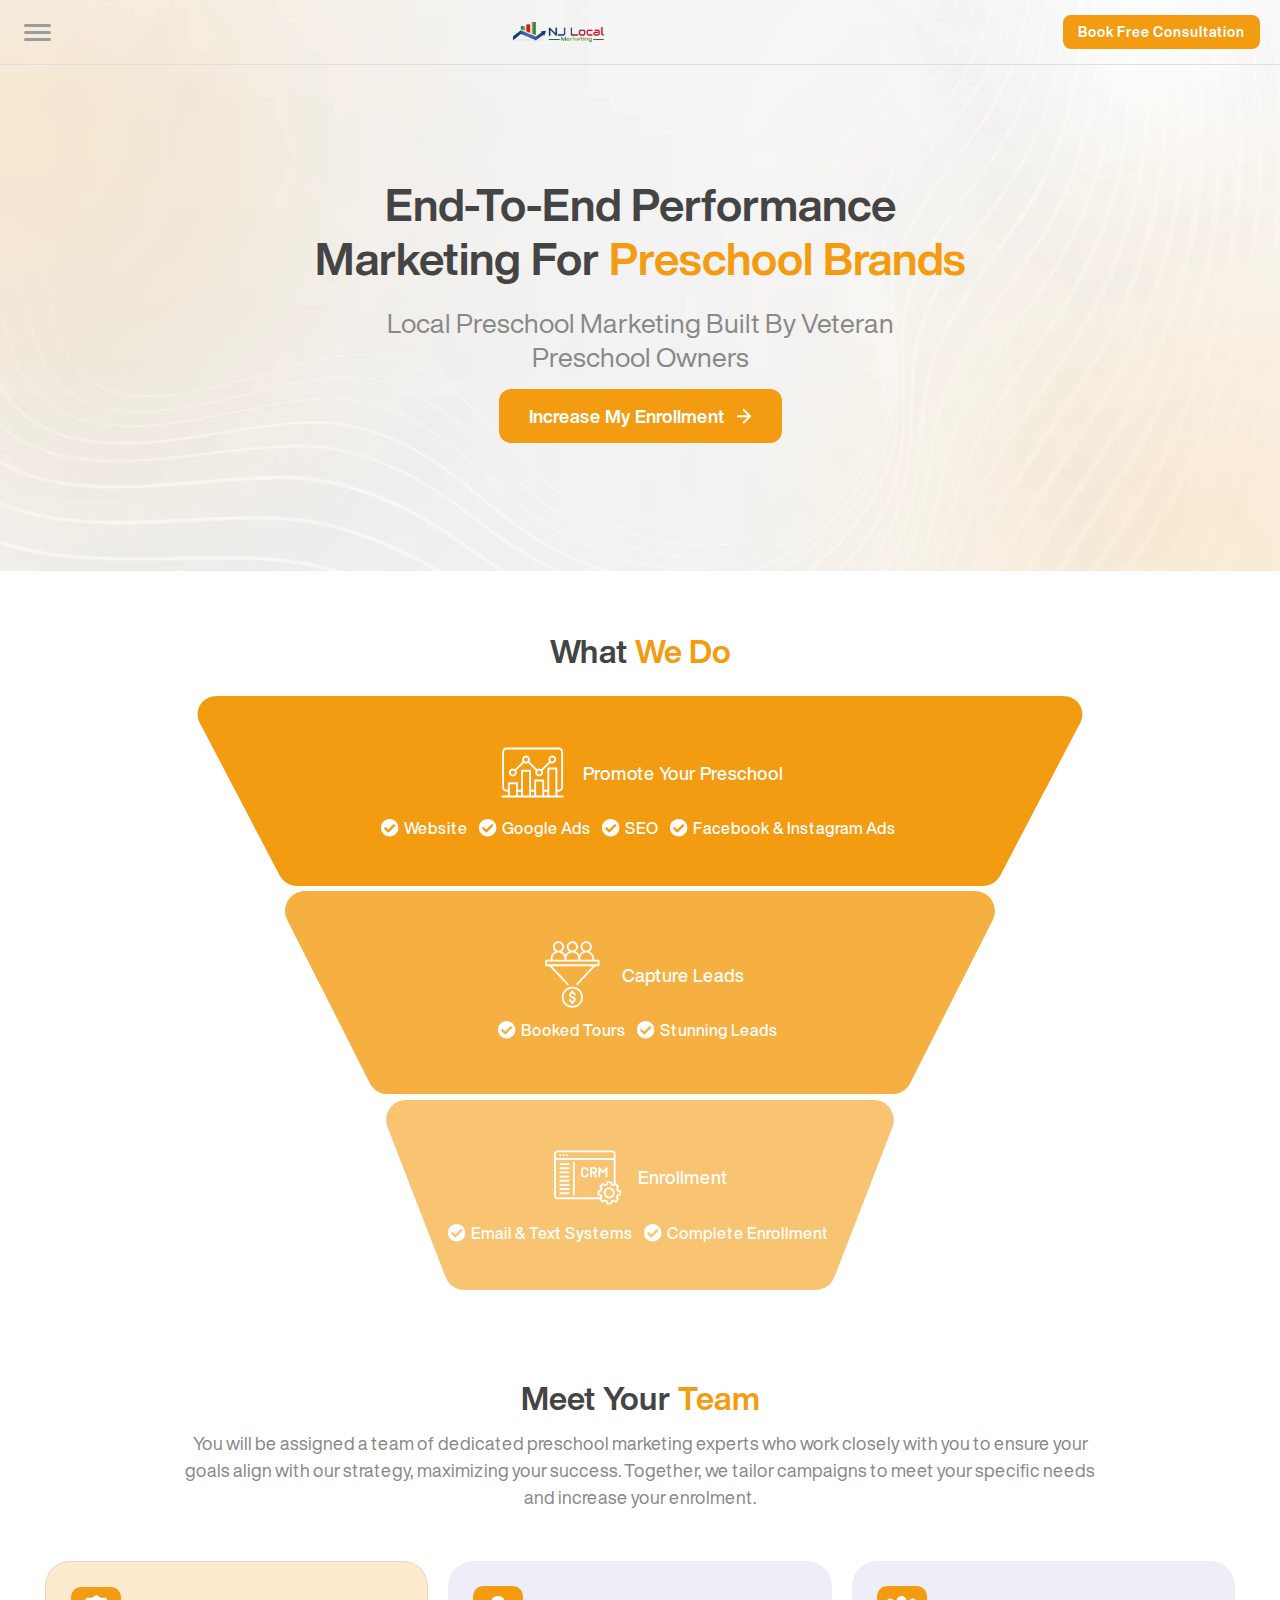
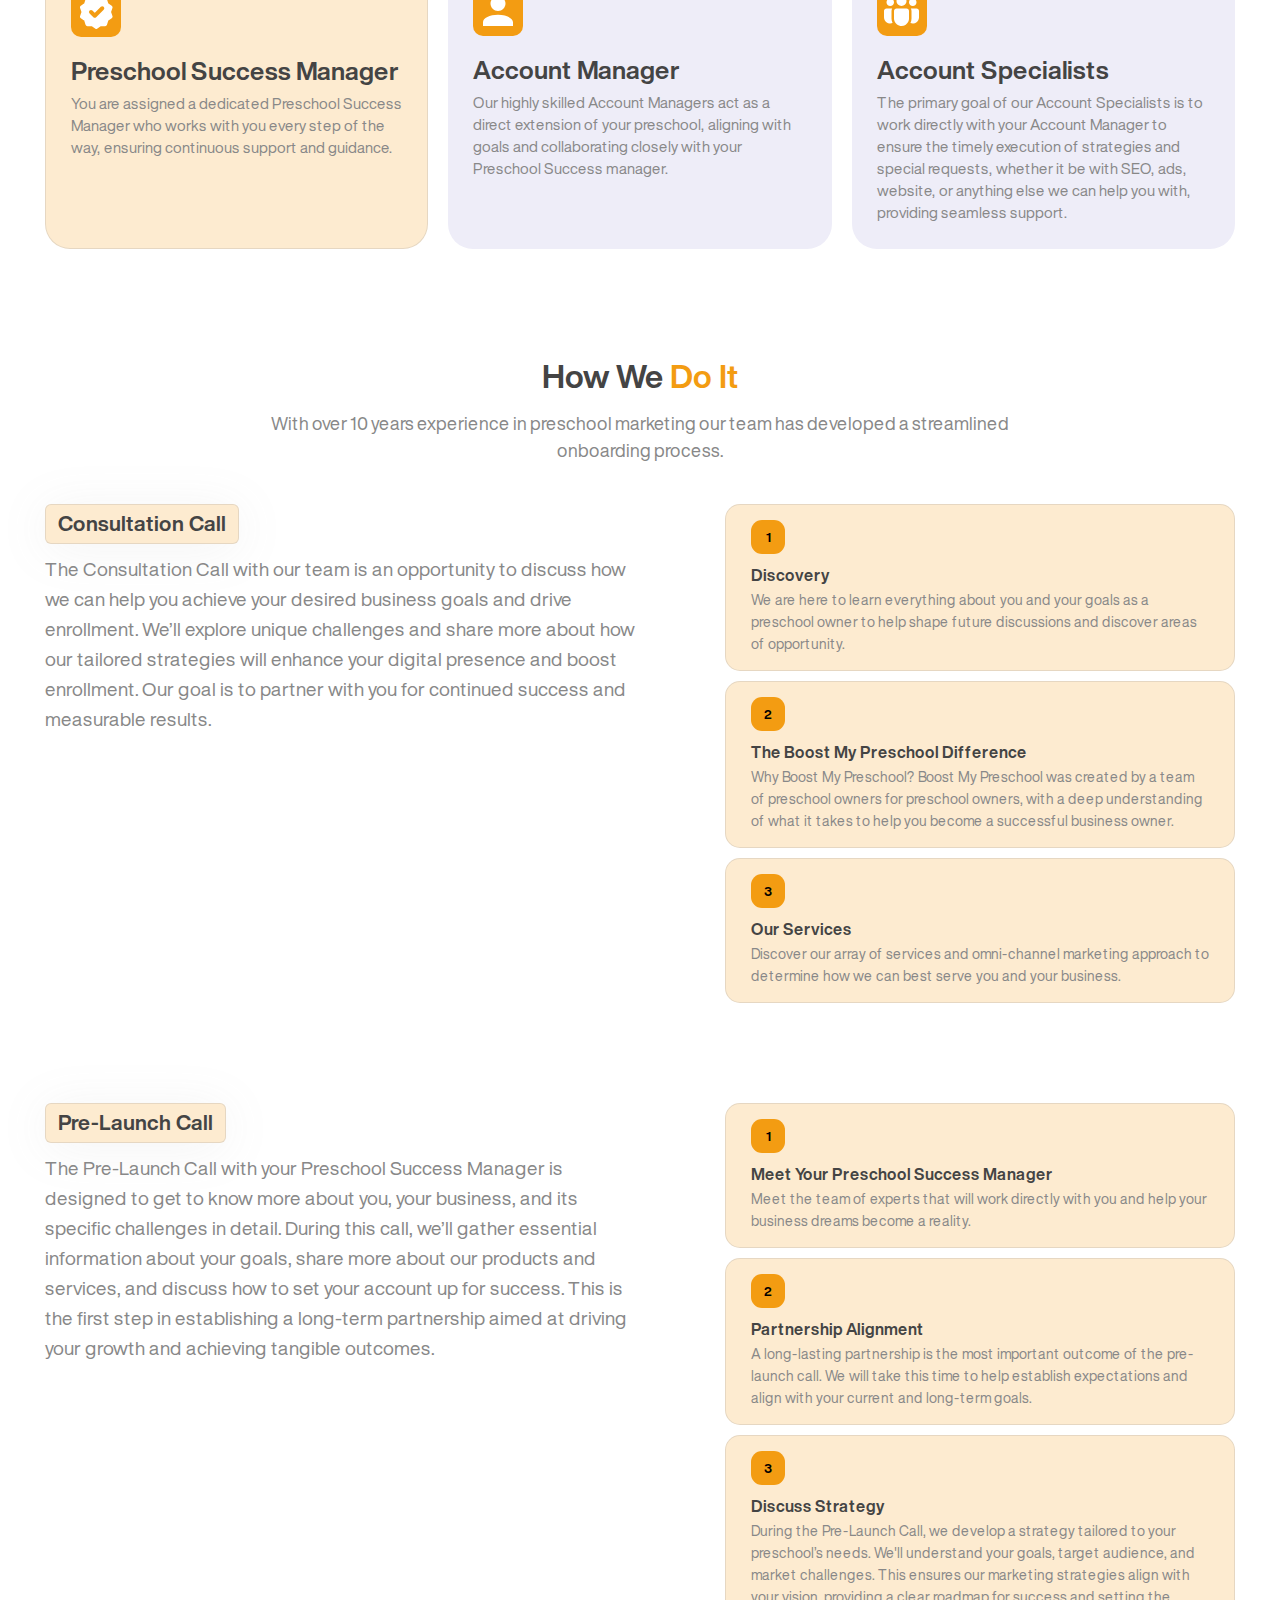
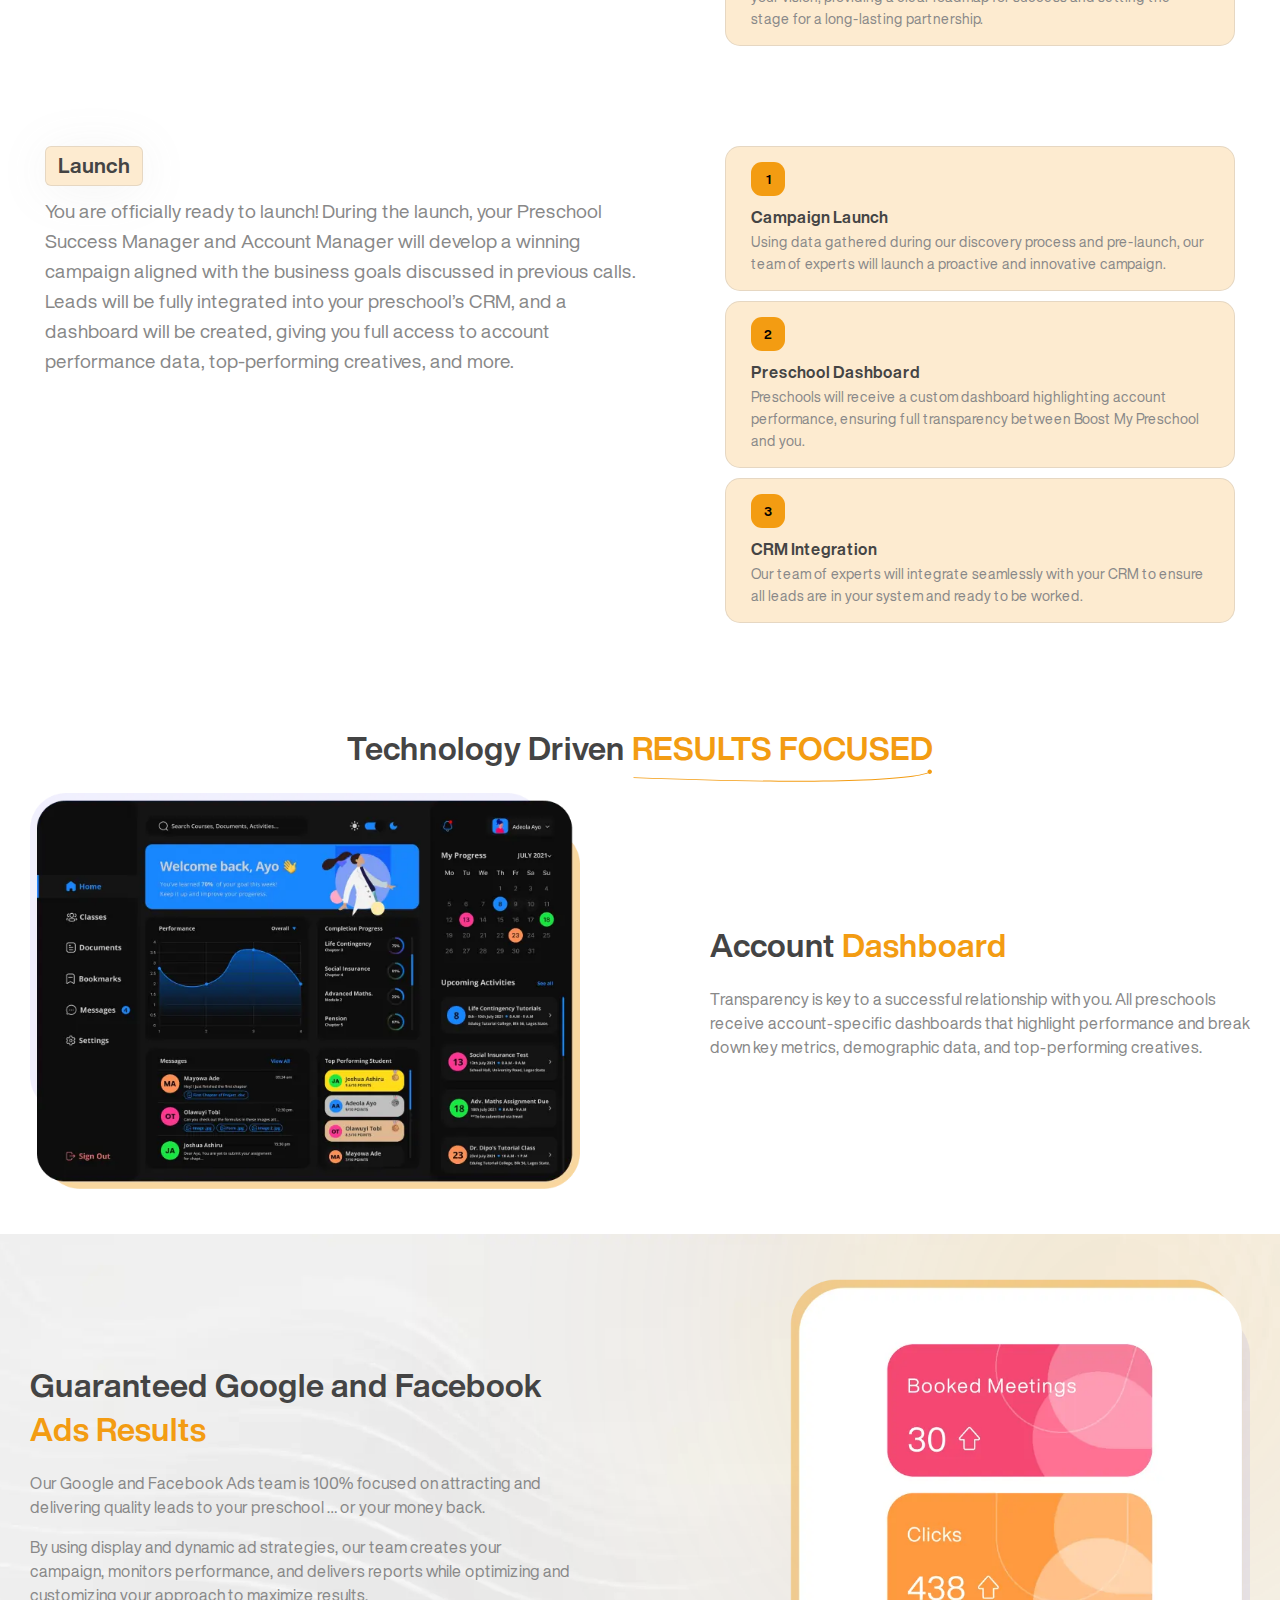
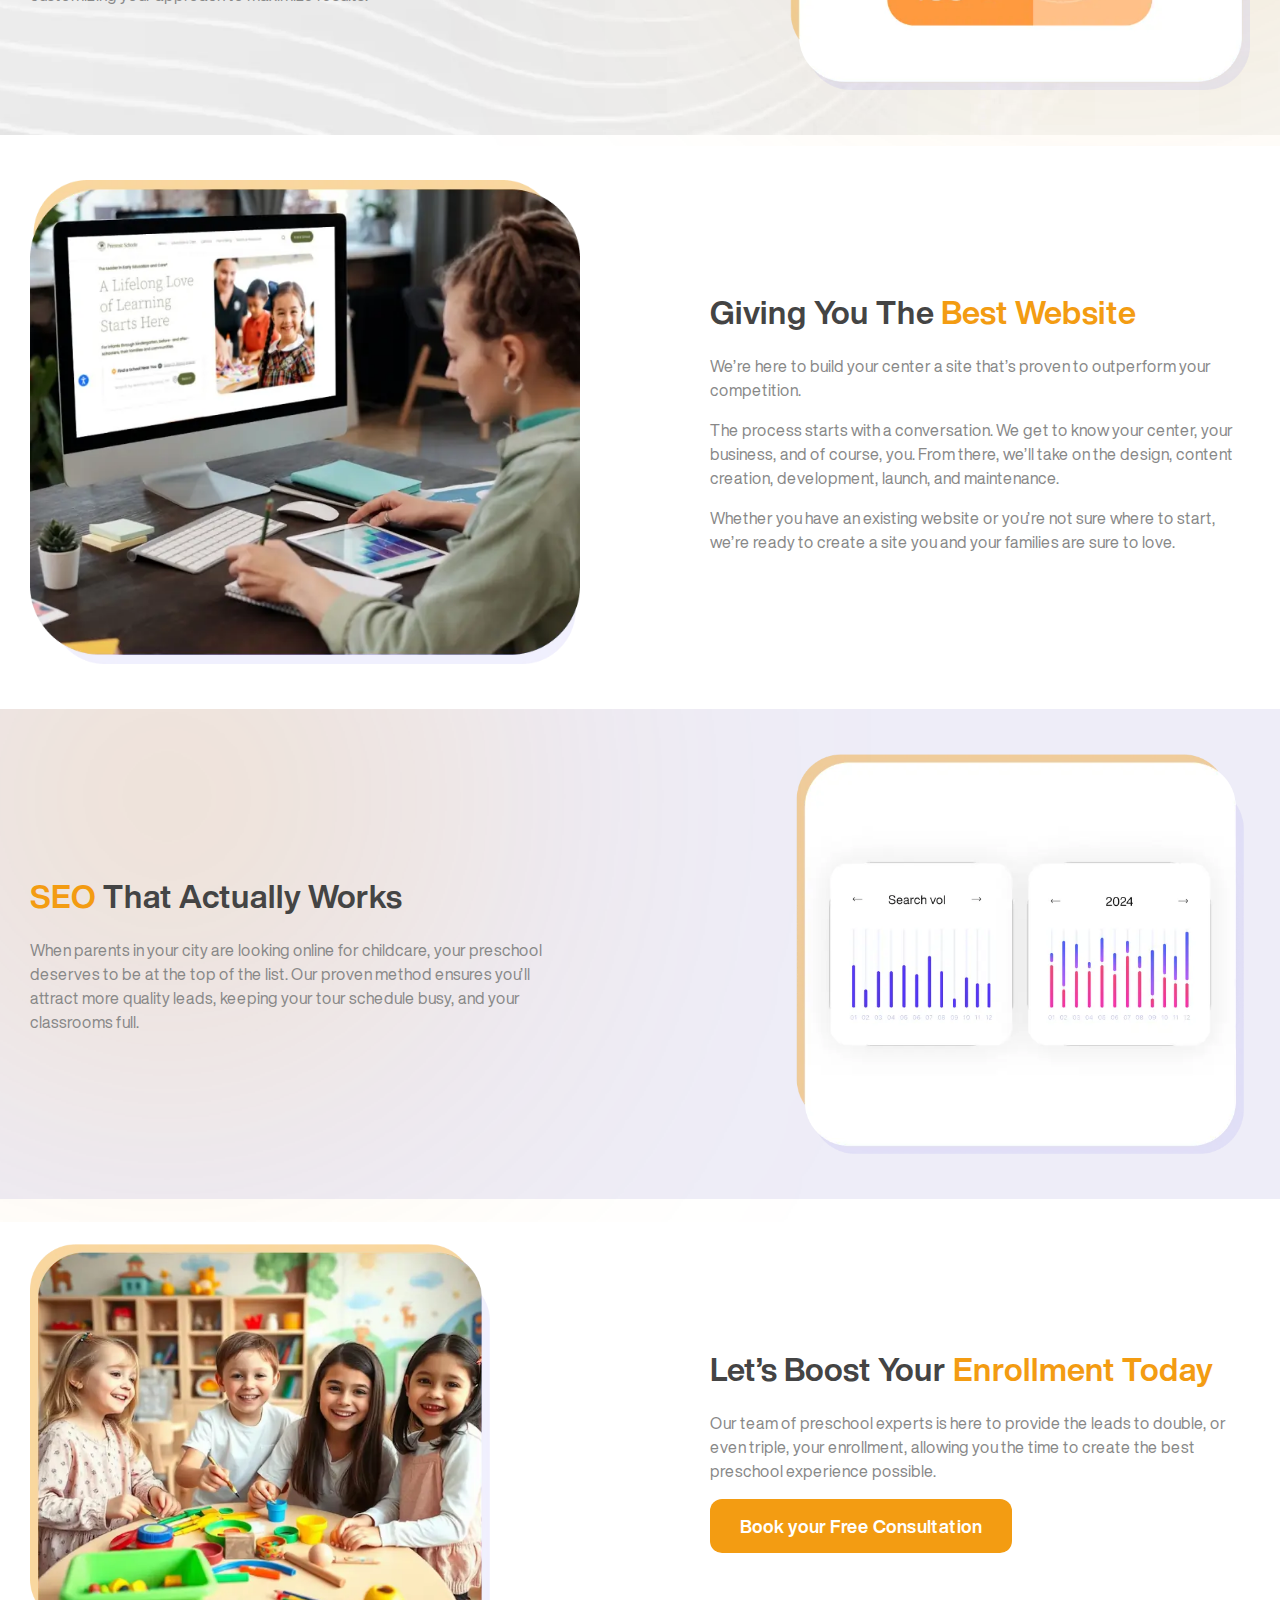
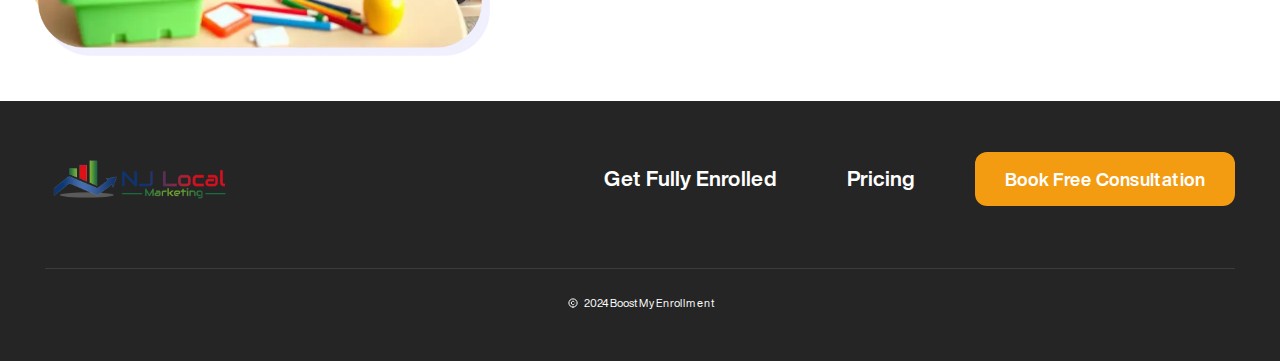
==== commit 5d4b0242: "new update" ====
--- a/enrolled.html
+++ b/enrolled.html
@@ -40,7 +40,7 @@
 				<h2>End-To-End Performance <br> Marketing For <span>Preschool Brands</span></h2>
 				<h6>Local Preschool Marketing Built By Veteran <br> Preschool Owners</h6>
 				<div class="btn">
-					<a href="#">Increase My Enrollment <span><img src="img/arrwhite.svg" alt="arrwhite"></span></a>
+					<a href="pricing.html">Increase My Enrollment <span><img src="img/arrwhite.svg" alt="arrwhite"></span></a>
 				</div>
 			</div>
 		</div>
@@ -319,7 +319,7 @@
 				
 				<div class="desc">
 					<h6><span>SEO</span> That Actually Works</h6>
-					<p>When parents in your city are looking online for childcare, your preschool deserves to be at the top of the list. Our proven method ensures you’ll attract more quality leads, keeping your tour schedule busy, and your classrooms full</p>
+					<p>When parents in your city are looking online for childcare, your preschool deserves to be at the top of the list. Our proven method ensures you’ll attract more quality leads, keeping your tour schedule busy, and your classrooms full.</p>
 				</div>
 				<div class="media square">
 					<img src="img/el4.webp" alt="media">
--- a/css/style.css
+++ b/css/style.css
@@ -1 +1 @@
-body,html{margin:0px;padding:0px}body *{-webkit-box-sizing:border-box;box-sizing:border-box;font-family:"Helvetica" ,sans-serif}@font-face{font-family:"Helvetica";src:url("../fonts/HelveticaNowDisplay-Bold.ttf") format("truetype");font-weight:700;font-style:normal}@font-face{font-family:"Helvetica";src:url("../fonts/HelveticaNowDisplay-Light.ttf") format("truetype");font-weight:300;font-style:normal}@font-face{font-family:"Helvetica";src:url("../fonts/HelveticaNowDisplay-Medium.ttf") format("truetype");font-weight:500;font-style:normal}@font-face{font-family:"Helvetica";src:url("../fonts/HelveticaNowDisplay-Regular.ttf") format("truetype");font-weight:400;font-style:normal}.container{max-width:1230px;margin-left:auto;margin-right:auto;width:100%;padding-left:20px;padding-right:20px}header{border-bottom:1px solid #DEDEDE;-webkit-box-shadow:0px 0px 40px 0px rgba(221,221,221,0.5);box-shadow:0px 0px 40px 0px rgba(221,221,221,0.5);position:relative;overflow:hidden;background:url("../img/headerback.webp");background-repeat:no-repeat;background-size:cover;background-position:center}header>img{position:absolute;left:0px;pointer-events:none}header .container{padding-left:100px;max-width:100%;padding-right:100px}header .outer__header{display:-webkit-box;display:-ms-flexbox;display:flex;position:relative;-webkit-box-pack:justify;-ms-flex-pack:justify;justify-content:space-between;-webkit-box-align:center;-ms-flex-align:center;align-items:center;padding:20px 0px}header .outer__header .btn>a{display:-webkit-inline-box;display:-ms-inline-flexbox;display:inline-flex;-webkit-box-align:center;-ms-flex-align:center;align-items:center;-webkit-box-pack:center;-ms-flex-pack:center;justify-content:center;text-decoration:none;min-height:54px;padding-left:30px;padding-right:30px;border-radius:12px;background-color:#F39C12;font-size:18px;line-height:24px;font-weight:bold;color:#FFFFFF;-webkit-transition:.3s ease all;transition:.3s ease all}header .outer__header .btn>a:hover{opacity:.7}header .outer__header .menu{position:absolute;left:50%;top:50%;-webkit-transform:translate(-50%, -50%);transform:translate(-50%, -50%)}header .outer__header .menu ul{padding:0px;list-style-type:none;margin:0px;display:-webkit-box;display:-ms-flexbox;display:flex;-webkit-box-align:center;-ms-flex-align:center;align-items:center;-webkit-box-pack:center;-ms-flex-pack:center;justify-content:center}header .outer__header .menu ul>li{margin-right:30px}header .outer__header .menu ul>li:last-child{margin-right:0px}header .outer__header .menu ul>li>a{text-decoration:none;font-size:18px;line-height:25px;color:#444444;-webkit-transition:.3s ease all;transition:.3s ease all}header .outer__header .menu ul>li>a.current{color:#F39C12;font-weight:bold}header .outer__header .menu ul>li>a:hover{color:#F39C12}header .outer__header>.logo{display:-webkit-inline-box;display:-ms-inline-flexbox;display:inline-flex}header .outer__header>.logo>a{display:-webkit-inline-box;display:-ms-inline-flexbox;display:inline-flex}header .outer__header>.logo>a img{min-width:190px;max-width:190px}.hero__section{padding:192px 0px;background:url("../img/heroback.webp");background-repeat:no-repeat;background-size:cover;background-position:center}.hero__section .outer__hero{max-width:840px;margin-left:auto;margin-right:auto;text-align:center}.hero__section .outer__hero .btn{display:-webkit-box;display:-ms-flexbox;display:flex;-webkit-box-pack:center;-ms-flex-pack:center;justify-content:center;-webkit-box-align:center;-ms-flex-align:center;align-items:center;margin-top:20px}.hero__section .outer__hero .btn>a{display:-webkit-inline-box;display:-ms-inline-flexbox;display:inline-flex;-webkit-box-align:center;-ms-flex-align:center;align-items:center;-webkit-box-pack:center;-ms-flex-pack:center;justify-content:center;text-decoration:none;min-height:54px;padding-left:30px;padding-right:30px;border-radius:12px;background-color:#F39C12;font-size:18px;line-height:24px;font-weight:bold;color:#FFFFFF;-webkit-transition:.3s ease all;transition:.3s ease all}.hero__section .outer__hero .btn>a:hover{opacity:.7}.hero__section .outer__hero .btn>a span{display:-webkit-inline-box;display:-ms-inline-flexbox;display:inline-flex;margin-left:10px}.hero__section .outer__hero>p{margin:0px;font-size:18px;line-height:25px;color:#FFFFFF;font-weight:400}.hero__section .outer__hero>h1{margin-top:0px;margin-bottom:20px;font-size:55px;line-height:60px;color:#FFFFFF;font-weight:bold}.hero__section .outer__hero>h1 span{color:#F39C12}footer{padding-top:48px;padding-bottom:48px;background-color:#252525}footer .outer__footer .top__footer{display:-webkit-box;display:-ms-flexbox;display:flex;-webkit-box-align:center;-ms-flex-align:center;align-items:center;-webkit-box-pack:justify;-ms-flex-pack:justify;justify-content:space-between}footer .outer__footer .top__footer>.menu{display:-webkit-box;display:-ms-flexbox;display:flex;-webkit-box-align:center;-ms-flex-align:center;align-items:center;-webkit-box-pack:end;-ms-flex-pack:end;justify-content:flex-end}footer .outer__footer .top__footer>.menu>ul{padding:0px;list-style-type:none;margin:0px;display:-webkit-box;display:-ms-flexbox;display:flex;-webkit-box-align:center;-ms-flex-align:center;align-items:center;-webkit-box-pack:start;-ms-flex-pack:start;justify-content:flex-start;margin-right:60px}footer .outer__footer .top__footer>.menu>ul>li{display:-webkit-inline-box;display:-ms-inline-flexbox;display:inline-flex;margin-right:70px}footer .outer__footer .top__footer>.menu>ul>li>a{text-decoration:none;font-size:21px;line-height:28px;color:#FFFFFF;font-weight:bold;-webkit-transition:.3s ease all;transition:.3s ease all}footer .outer__footer .top__footer>.menu>ul>li>a:hover{color:#F39C12}footer .outer__footer .top__footer>.menu>ul>li:last-child{margin-right:0px}footer .outer__footer .top__footer>.menu .btn{display:-webkit-inline-box;display:-ms-inline-flexbox;display:inline-flex}footer .outer__footer .top__footer>.menu .btn>a{display:-webkit-inline-box;display:-ms-inline-flexbox;display:inline-flex;-webkit-box-align:center;-ms-flex-align:center;align-items:center;-webkit-box-pack:center;-ms-flex-pack:center;justify-content:center;text-decoration:none;min-height:54px;padding-left:30px;padding-right:30px;border-radius:12px;background-color:#F39C12;font-size:18px;line-height:24px;font-weight:bold;color:#FFFFFF;-webkit-transition:.3s ease all;transition:.3s ease all}footer .outer__footer .top__footer>.menu .btn>a:hover{opacity:.7}footer .outer__footer .top__footer>.logo{display:-webkit-inline-box;display:-ms-inline-flexbox;display:inline-flex;-webkit-box-align:center;-ms-flex-align:center;align-items:center;-webkit-box-pack:center;-ms-flex-pack:center;justify-content:center}footer .outer__footer .top__footer>.logo>a{display:-webkit-inline-box;display:-ms-inline-flexbox;display:inline-flex}footer .outer__footer .top__footer>.logo>a img{min-width:190px;max-width:190px}footer .outer__footer .copyright{text-align:center;margin-top:58px;padding-top:25px;border-top:1px solid rgba(82,81,81,0.53)}footer .outer__footer .copyright>p{display:-webkit-inline-box;display:-ms-inline-flexbox;display:inline-flex;-webkit-box-align:center;-ms-flex-align:center;align-items:center;font-size:11px;line-height:14px;font-weight:400;color:#FFFFFF;-webkit-box-pack:center;-ms-flex-pack:center;justify-content:center;margin:0px}footer .outer__footer .copyright>p span{display:-webkit-inline-box;display:-ms-inline-flexbox;display:inline-flex;margin-right:5px}.cta__wrapper{padding-top:100px;padding-bottom:80px}.cta__wrapper .outer__cta{display:-webkit-box;display:-ms-flexbox;display:flex;-webkit-box-align:center;-ms-flex-align:center;align-items:center;-webkit-box-pack:justify;-ms-flex-pack:justify;justify-content:space-between;padding:80px 125px;background-color:#EEEDF8;border-radius:30px;position:relative;overflow:hidden}.cta__wrapper .outer__cta>.float__dots{position:absolute;right:10px;top:0px;pointer-events:none}.cta__wrapper .outer__cta>.float__ellipses{position:absolute;left:0px;top:0px;pointer-events:none}.cta__wrapper .outer__cta .btn{position:relative;z-index:2}.cta__wrapper .outer__cta .btn>a{display:-webkit-inline-box;display:-ms-inline-flexbox;display:inline-flex;-webkit-box-align:center;-ms-flex-align:center;align-items:center;-webkit-box-pack:center;-ms-flex-pack:center;justify-content:center;text-decoration:none;min-height:54px;padding-left:30px;white-space:nowrap;padding-right:30px;border-radius:12px;background-color:#F39C12;font-size:18px;line-height:24px;font-weight:bold;color:#FFFFFF;-webkit-transition:.3s ease all;transition:.3s ease all}.cta__wrapper .outer__cta .btn>a:hover{opacity:.7}.cta__wrapper .outer__cta .desc{position:relative;z-index:2;margin-right:15px}.cta__wrapper .outer__cta .desc>h6{margin:0px;font-size:55px;line-height:62px;font-weight:bold;color:#444444}.feedback__wrapper{padding:35px 0px;overflow:hidden;background-color:#EEEDF8;position:relative}.feedback__wrapper>.top__left--dots{position:absolute;left:0px;top:0px}.feedback__wrapper>.feedback__ellipse{position:absolute;right:0px;top:0px;max-height:100%}.feedback__wrapper .outer__feedback{position:relative;z-index:2;display:-webkit-box;display:-ms-flexbox;display:flex;-webkit-box-align:start;-ms-flex-align:start;align-items:flex-start;-webkit-box-pack:justify;-ms-flex-pack:justify;justify-content:space-between}.feedback__wrapper .outer__feedback .desc{max-width:640px;margin-top:64px}.feedback__wrapper .outer__feedback .desc>p{margin:0px;font-size:40px;line-height:50px;color:#444444;font-weight:600}.feedback__wrapper .outer__feedback .desc>p span{font-weight:600;color:#F39C12}.feedback__wrapper .outer__feedback .author .media{display:-webkit-box;display:-ms-flexbox;display:flex;-webkit-box-orient:vertical;-webkit-box-direction:normal;-ms-flex-direction:column;flex-direction:column;-webkit-box-align:center;-ms-flex-align:center;align-items:center;-webkit-box-pack:center;-ms-flex-pack:center;justify-content:center;min-width:310px;max-width:310px}.feedback__wrapper .outer__feedback .author .media>p{text-align:center;margin:0px;font-size:20px;line-height:26px;color:#444444;font-weight:bold}.feedback__wrapper .outer__feedback .author .media>p span{color:#F39C12}.feedback__wrapper .outer__feedback .author .media .image{display:-webkit-inline-box;display:-ms-inline-flexbox;display:inline-flex;-webkit-box-align:center;-ms-flex-align:center;align-items:center;margin-bottom:12px;-webkit-box-pack:center;-ms-flex-pack:center;justify-content:center}.feedback__wrapper .outer__feedback .author .media .image img{min-width:308px;max-width:308px;border-radius:250px}.feedback__wrapper:before{content:"";position:absolute;left:0px;top:0px;width:100%;height:100%;background:url("../img/musicwave.webp");background-repeat:no-repeat;background-size:cover;background-position:center}.article__wrapper{padding:80px 0px}.article__wrapper .container{max-width:1260px}.article__wrapper .outer__article{display:-webkit-box;display:-ms-flexbox;display:flex;-webkit-box-align:center;-ms-flex-align:center;align-items:center;-webkit-box-pack:justify;-ms-flex-pack:justify;justify-content:space-between}.article__wrapper .outer__article .desc{max-width:540px}.article__wrapper .outer__article .desc .btn{display:-webkit-inline-box;display:-ms-inline-flexbox;display:inline-flex}.article__wrapper .outer__article .desc .btn>a{display:-webkit-inline-box;display:-ms-inline-flexbox;display:inline-flex;-webkit-box-align:center;-ms-flex-align:center;align-items:center;-webkit-box-pack:center;-ms-flex-pack:center;justify-content:center;text-decoration:none;min-height:54px;padding-left:30px;padding-right:30px;border-radius:12px;background-color:#F39C12;font-size:18px;line-height:24px;font-weight:bold;color:#FFFFFF;-webkit-transition:.3s ease all;transition:.3s ease all}.article__wrapper .outer__article .desc .btn>a:hover{opacity:.7}.article__wrapper .outer__article .desc>p{margin-top:0px;font-size:18px;line-height:27px;color:#888888;font-weight:400}.article__wrapper .outer__article .desc>p span{font-weight:500;color:#444444}.article__wrapper .outer__article .desc>h6{margin-top:0px;margin-bottom:20px;font-size:40px;line-height:46px;color:#444444;font-weight:bold}.article__wrapper .outer__article .desc>h6 span{color:#F39C12}.article__wrapper .outer__article .desc:nth-child(1){margin-right:auto}.article__wrapper .outer__article .desc:nth-child(2){margin-left:auto}.article__wrapper .outer__article .media{display:-webkit-inline-box;display:-ms-inline-flexbox;display:inline-flex}.article__wrapper .outer__article .media img{width:100%}.article__wrapper .outer__article .media img.small{max-width:495px}.article__wrapper .outer__article .media img.big{max-width:632px}.article__wrapper .outer__article .media img.medium{max-width:550px}.article__wrapper.colored{background-color:#EEEDF8}.menu__btn{display:none}.article__wrapper .outer__article .desc:nth-child(1){margin-right:70px}.article__wrapper .outer__article .desc:nth-child(2){margin-left:70px}.article__wrapper .outer__article .desc>p:last-child{margin-bottom:0px}.questions{padding:80px 0px;padding-bottom:145px}.questions .outer__questions{max-width:990px;margin-left:auto;margin-right:auto;padding:65px 120px;border-radius:24px;border:1px solid #F39C12;-webkit-box-shadow:0px 4px 36px 0px rgba(0,0,0,0.25);box-shadow:0px 4px 36px 0px rgba(0,0,0,0.25)}.questions .outer__questions .btn{display:-webkit-inline-box;display:-ms-inline-flexbox;display:inline-flex;-webkit-box-align:center;-ms-flex-align:center;align-items:center;width:100%;-webkit-box-pack:center;-ms-flex-pack:center;justify-content:center}.questions .outer__questions .btn>a{display:-webkit-inline-box;display:-ms-inline-flexbox;display:inline-flex;-webkit-box-align:center;-ms-flex-align:center;align-items:center;-webkit-box-pack:center;-ms-flex-pack:center;justify-content:center;text-decoration:none;min-height:54px;padding-left:45px;padding-right:45px;border-radius:12px;background-color:#F39C12;font-size:18px;line-height:24px;font-weight:bold;color:#FFFFFF;-webkit-transition:.3s ease all;transition:.3s ease all}.questions .outer__questions .btn>a:hover{opacity:.7}.questions .outer__questions>h6{text-align:center;margin-top:0px;margin-bottom:35px;font-size:37px;line-height:48px;color:#414141;font-weight:bold}.faq__wrapper{padding-top:55px;padding-bottom:35px}.faq__wrapper .outer__faq .box{max-width:980px;margin-left:auto;margin-right:auto}.faq__wrapper .outer__faq .box .elem{cursor:pointer;border-bottom:1px solid #C2C8CC}.faq__wrapper .outer__faq .box .elem.opened .head>img{-webkit-transform:rotate(180deg);transform:rotate(180deg)}.faq__wrapper .outer__faq .box .elem .content{padding-top:5px;padding-bottom:17px;display:none}.faq__wrapper .outer__faq .box .elem .content>p{margin:0px;font-size:20px;line-height:26px;color:#888888;margin-bottom:15px;font-weight:400}.faq__wrapper .outer__faq .box .elem .content>p:last-child{margin-bottom:0px}.faq__wrapper .outer__faq .box .elem .head{display:-webkit-box;display:-ms-flexbox;display:flex;-webkit-box-align:center;-ms-flex-align:center;align-items:center;-webkit-box-pack:justify;-ms-flex-pack:justify;justify-content:space-between;cursor:pointer}.faq__wrapper .outer__faq .box .elem .head>p{margin:0px;font-size:22px;line-height:26px;color:#03363D;font-weight:500}.faq__wrapper .outer__faq .box .elem .head>img{min-width:54px;max-width:54px;-webkit-transition:.3s ease all;transition:.3s ease all;margin-left:10px}.faq__wrapper .outer__faq .box .elem:nth-child(1){border-top:1px solid #C2C8CC}.faq__wrapper .outer__faq>h2{margin-bottom:40px;margin-top:0px;text-align:center;font-size:32px;line-height:44px;font-weight:bold;color:#03363D}.faq__wrapper .outer__faq>h2 span{font-weight:bold;color:#F39C12}header.transparent{background:none}header.transparent>img{display:none}.pricing__wrapper .outer__pricing{padding-top:95px;padding-bottom:75px}.pricing__wrapper .outer__pricing .grid{max-width:950px;margin-left:auto;margin-right:auto;display:grid;grid-template-columns:repeat(2, 1fr);grid-column-gap:34px;position:relative;z-index:2}.pricing__wrapper .outer__pricing .grid>.elem{-webkit-box-shadow:0px 4px 4px 0px rgba(0,0,0,0.25),0px 4px 25px 0px rgba(0,0,0,0.06);box-shadow:0px 4px 4px 0px rgba(0,0,0,0.25),0px 4px 25px 0px rgba(0,0,0,0.06);border-radius:27px;border:1px solid #F39C12;background-color:#fff;padding-bottom:225px;position:relative}.pricing__wrapper .outer__pricing .grid>.elem .desc{padding-top:35px;padding-left:44px;padding-right:44px}.pricing__wrapper .outer__pricing .grid>.elem .desc>.el{margin-bottom:23px}.pricing__wrapper .outer__pricing .grid>.elem .desc>.el .colored{color:#17494D}.pricing__wrapper .outer__pricing .grid>.elem .desc>.el .dark{color:#07122B}.pricing__wrapper .outer__pricing .grid>.elem .desc>.el:last-child{margin-bottom:0px}.pricing__wrapper .outer__pricing .grid>.elem .desc>.el>h6{font-family:"Arial" ,sans-serif;margin-top:0px;margin-bottom:20px;font-size:23px;line-height:26px;color:#17494D;font-weight:900}.pricing__wrapper .outer__pricing .grid>.elem .desc>.el ul{padding:0px;list-style-type:none;margin:0px}.pricing__wrapper .outer__pricing .grid>.elem .desc>.el ul>li{margin-bottom:23px;display:-webkit-box;display:-ms-flexbox;display:flex;-webkit-box-align:start;-ms-flex-align:start;align-items:flex-start;-webkit-box-pack:start;-ms-flex-pack:start;justify-content:flex-start;font-size:14px;line-height:25px;font-weight:400;color:#07122B}.pricing__wrapper .outer__pricing .grid>.elem .desc>.el ul>li .info__icon{display:-webkit-inline-box;display:-ms-inline-flexbox;display:inline-flex;position:relative;top:7px;margin-left:3px}.pricing__wrapper .outer__pricing .grid>.elem .desc>.el ul>li .info__icon svg path{-webkit-transition:.3s ease all;transition:.3s ease all}.pricing__wrapper .outer__pricing .grid>.elem .desc>.el ul>li p{margin:0px;display:-webkit-inline-box;display:-ms-inline-flexbox;display:inline-flex;-webkit-box-align:center;-ms-flex-align:center;align-items:center;-webkit-box-pack:start;-ms-flex-pack:start;justify-content:flex-start}.pricing__wrapper .outer__pricing .grid>.elem .desc>.el ul>li p>span{display:-webkit-inline-box;display:-ms-inline-flexbox;display:inline-flex;margin-right:10px}.pricing__wrapper .outer__pricing .grid>.elem .desc>.el ul>li>span{display:-webkit-inline-box;display:-ms-inline-flexbox;display:inline-flex;margin-right:10px;position:relative;top:-2px}.pricing__wrapper .outer__pricing .grid>.elem .desc>.el ul>li:last-child{margin-bottom:0px}.pricing__wrapper .outer__pricing .grid>.elem .btn{position:absolute;left:0px;width:100%;display:-webkit-box;display:-ms-flexbox;display:flex;-webkit-box-pack:center;-ms-flex-pack:center;justify-content:center;-webkit-box-align:center;-ms-flex-align:center;align-items:center;bottom:105px;padding-left:15px;padding-right:15px}.pricing__wrapper .outer__pricing .grid>.elem .btn>a{width:100%;height:61px;background-color:#F39C12;border-radius:9px;display:-webkit-inline-box;display:-ms-inline-flexbox;display:inline-flex;-webkit-box-align:center;-ms-flex-align:center;align-items:center;-webkit-box-pack:center;-ms-flex-pack:center;justify-content:center;font-size:19px;line-height:33px;color:#fff;font-weight:900;text-decoration:none;text-transform:uppercase;-webkit-transition:.3s ease all;transition:.3s ease all;font-family:"Mulish" ,sans-serif}.pricing__wrapper .outer__pricing .grid>.elem .btn>a:hover{opacity:.7}.pricing__wrapper .outer__pricing .grid>.elem .top__part{padding-top:55px;padding-left:44px;padding-right:44px;padding-bottom:10px;border-bottom:2px solid #CCCCCC}.pricing__wrapper .outer__pricing .grid>.elem .top__part>span{display:block;font-size:28px;line-height:34px;color:#F39C12;font-weight:900;font-family:"Mulish" ,sans-serif}.pricing__wrapper .outer__pricing .grid>.elem .top__part>span span{font-family:"Mulish" ,sans-serif;font-size:23px;line-height:28px;font-weight:900;margin-right:-10px;display:-webkit-inline-box;display:-ms-inline-flexbox;display:inline-flex}.pricing__wrapper .outer__pricing .grid>.elem .top__part>h6{margin-top:0px;margin-bottom:15px;font-size:28px;line-height:34px;font-weight:900;color:#07122B;font-family:"Mulish" ,sans-serif}.pricing__wrapper .outer__pricing .grid>.elem .top__part>p{margin:0px;margin-bottom:15px;font-size:18px;line-height:24px;font-weight:400;color:#07122B}.pricing__wrapper .outer__pricing .top{text-align:center;margin-bottom:75px}.pricing__wrapper .outer__pricing .top>p{margin:0px;font-size:25px;line-height:34px;color:#888888}.pricing__wrapper .outer__pricing .top>h2{margin-top:0px;margin-bottom:15px;font-size:40px;line-height:46px;font-weight:bold;color:#F39C12}.float__popup{position:absolute;left:0px;top:0px;z-index:5;max-width:180px;min-width:180px;background-color:#F39C12;border-radius:9px;padding:7px 15px;display:none}.float__popup:before{content:"";position:absolute;left:47px;bottom:-11px;width:20px;height:13px;background:url("../img/arrowdrop.png");background-repeat:no-repeat;background-size:contain;background-position:center}.float__popup>p{margin:0px;font-size:12px;line-height:14px;color:#FFFFFF;font-weight:500}.pricing__wrapper .outer__pricing .grid>.elem .desc svg{margin-left:5px}.pricing__wrapper .outer__pricing .grid>.elem .desc svg path{-webkit-transition:.3s ease all;transition:.3s ease all}.info__popup:hover path{fill:#F39C12}header.transparent.show__next{background-color:transparent !important;background:none !important;margin-bottom:-102px;-webkit-box-shadow:none;box-shadow:none;border-bottom:1px solid #DEDEDE}.enrolled__section{padding-top:215px;background:url("../img/backenrolled.webp");background-repeat:no-repeat;background-size:cover;background-position:center;padding-bottom:128px}.enrolled__section .outer__enrolled .btn{display:-webkit-box;display:-ms-flexbox;display:flex;-webkit-box-pack:center;-ms-flex-pack:center;justify-content:center;-webkit-box-align:center;-ms-flex-align:center;align-items:center;margin-top:15px}.enrolled__section .outer__enrolled .btn>a{display:-webkit-inline-box;display:-ms-inline-flexbox;display:inline-flex;-webkit-box-align:center;-ms-flex-align:center;align-items:center;-webkit-box-pack:center;-ms-flex-pack:center;justify-content:center;text-decoration:none;min-height:54px;padding-left:30px;padding-right:30px;border-radius:12px;background-color:#F39C12;font-size:18px;line-height:24px;font-weight:bold;color:#FFFFFF;-webkit-transition:.3s ease all;transition:.3s ease all}.enrolled__section .outer__enrolled .btn>a:hover{opacity:.7}.enrolled__section .outer__enrolled .btn>a span{display:-webkit-inline-box;display:-ms-inline-flexbox;display:inline-flex;margin-left:10px}.enrolled__section .outer__enrolled>h6{margin:0px;font-size:35px;line-height:44px;color:#888888;font-weight:400;text-align:center}.enrolled__section .outer__enrolled>h2{text-align:center;margin-top:0px;margin-bottom:20px;font-size:55px;line-height:60px;font-weight:bold;color:#444444}.enrolled__section .outer__enrolled>h2 span{color:#F39C12}.meet__team{padding:65px 0px}.meet__team .outer__meet .grid{display:grid;grid-template-columns:repeat(3, 1fr);max-width:1240px;margin-left:auto;margin-right:auto;width:100%;grid-column-gap:20px;margin-top:50px}.meet__team .outer__meet .grid>.elem{border-radius:25px;padding:25px}.meet__team .outer__meet .grid>.elem .desc>p{margin:0px;font-size:15px;line-height:22px;font-weight:400;color:#888888}.meet__team .outer__meet .grid>.elem .desc>h6{margin:0px;margin-bottom:3px;font-size:25px;line-height:38px;color:#444444;font-weight:bold}.meet__team .outer__meet .grid>.elem>.media{display:-webkit-inline-box;display:-ms-inline-flexbox;display:inline-flex;-webkit-box-align:center;-ms-flex-align:center;align-items:center;-webkit-box-pack:start;-ms-flex-pack:start;justify-content:flex-start;margin-bottom:15px}.meet__team .outer__meet .grid>.elem>.media img{min-width:50px;max-width:50px}.meet__team .outer__meet .grid>.elem.regular{background-color:#EEEDF8}.meet__team .outer__meet .grid>.elem.featured{border:1px solid rgba(136,136,136,0.2);background-color:rgba(243,156,18,0.2)}.meet__team .outer__meet>.title{text-align:center;max-width:940px;margin-left:auto;margin-right:auto}.meet__team .outer__meet>.title>p{margin:0px;font-size:22px;line-height:30px;color:#888888;font-weight:400}.meet__team .outer__meet>.title>h6{margin-top:0px;margin-bottom:15px;font-size:40px;line-height:46px;color:#444444;font-weight:bold}.meet__team .outer__meet>.title>h6 span{color:#F39C12}.what__we--do{padding-top:120px;padding-bottom:60px}.what__we--do .outer__what .boxes{display:-webkit-box;display:-ms-flexbox;display:flex;-webkit-box-orient:vertical;-webkit-box-direction:normal;-ms-flex-direction:column;flex-direction:column;-webkit-box-pack:center;-ms-flex-pack:center;justify-content:center;-webkit-box-align:center;-ms-flex-align:center;align-items:center}.what__we--do .outer__what .boxes>.box{display:-webkit-box;display:-ms-flexbox;display:flex;-webkit-box-align:center;-ms-flex-align:center;align-items:center;-webkit-box-pack:center;-ms-flex-pack:center;justify-content:center;position:relative;margin-bottom:5px}.what__we--do .outer__what .boxes>.box .float__box{position:absolute;left:0px;width:100%;height:100%;top:0px;display:-webkit-box;display:-ms-flexbox;display:flex;-webkit-box-orient:vertical;-webkit-box-direction:normal;-ms-flex-direction:column;flex-direction:column;-webkit-box-pack:center;-ms-flex-pack:center;justify-content:center;-webkit-box-align:center;-ms-flex-align:center;align-items:center}.what__we--do .outer__what .boxes>.box .float__box ul{padding:0px;list-style-type:none;margin:0px;display:-webkit-box;display:-ms-flexbox;display:flex;-webkit-box-align:center;-ms-flex-align:center;align-items:center;-webkit-box-pack:center;-ms-flex-pack:center;justify-content:center;-ms-flex-wrap:wrap;flex-wrap:wrap;margin-top:-5px;margin-left:-5px}.what__we--do .outer__what .boxes>.box .float__box ul>li{display:-webkit-inline-box;display:-ms-inline-flexbox;display:inline-flex;-webkit-box-align:center;-ms-flex-align:center;align-items:center;-webkit-box-pack:start;-ms-flex-pack:start;justify-content:flex-start;font-size:16px;line-height:22px;color:#FFFFFF;font-weight:500;margin:5px}.what__we--do .outer__what .boxes>.box .float__box ul>li span{display:-webkit-inline-box;display:-ms-inline-flexbox;display:inline-flex;margin-right:5px}.what__we--do .outer__what .boxes>.box .float__box>.media{display:-webkit-box;display:-ms-flexbox;display:flex;-webkit-box-align:center;-ms-flex-align:center;align-items:center;margin-bottom:10px;-webkit-box-pack:center;-ms-flex-pack:center;justify-content:center}.what__we--do .outer__what .boxes>.box .float__box>.media>span{display:block;font-size:18px;line-height:28px;color:#FFFFFF;font-weight:500}.what__we--do .outer__what .boxes>.box .float__box>.media>img{margin-right:15px;min-width:70px;max-width:70px}.what__we--do .outer__what .boxes>.box>img{max-width:100%}.what__we--do .outer__what .boxes>.box:last-child{margin-bottom:0px}.what__we--do .outer__what>.title{text-align:center;margin-bottom:35px}.what__we--do .outer__what>.title>h2{margin:0px;font-size:40px;line-height:46px;color:#444444;font-weight:bold}.what__we--do .outer__what>.title>h2 span{color:#F39C12}.what__we--do .outer__what .boxes>.box{width:100%}.what__we--do .outer__what .boxes{max-width:930px;margin-left:auto;margin-right:auto;width:100%}.what__we--do .outer__what .boxes>.box>span{display:none}.how__to--do{padding:60px 0px}.how__to--do .outer__how .grid>.box{margin-bottom:100px;display:-webkit-box;display:-ms-flexbox;display:flex;-webkit-box-align:start;-ms-flex-align:start;align-items:flex-start;-webkit-box-pack:justify;-ms-flex-pack:justify;justify-content:space-between}.how__to--do .outer__how .grid>.box .right__side>.el{margin-bottom:10px;padding:15px 25px;border:1px solid rgba(136,136,136,0.2);border-radius:15px;background-color:rgba(243,156,18,0.2)}.how__to--do .outer__how .grid>.box .right__side>.el>p{margin-top:0px;margin-bottom:3px;font-size:16px;line-height:22px;color:#444444;font-weight:bold}.how__to--do .outer__how .grid>.box .right__side>.el .small__desc>p{margin:0px;font-size:14px;line-height:22px;color:#888888}.how__to--do .outer__how .grid>.box .right__side>.el>span{display:-webkit-inline-box;display:-ms-inline-flexbox;display:inline-flex;min-width:34px;max-width:34px;min-height:34px;max-height:34px;border-radius:11px;background-color:#F39C12;-webkit-box-align:center;-ms-flex-align:center;align-items:center;-webkit-box-pack:center;-ms-flex-pack:center;justify-content:center;font-size:13px;line-height:17px;margin-bottom:10px;color:#000000;font-weight:bold}.how__to--do .outer__how .grid>.box .right__side>.el:last-child{margin-bottom:0px}.how__to--do .outer__how .grid>.box>.left__side{max-width:600px;width:100%;margin-right:60px}.how__to--do .outer__how .grid>.box>.left__side>p{margin:0px;font-size:22px;line-height:36px;color:#888888;font-weight:400}.how__to--do .outer__how .grid>.box>.left__side>span{background-color:rgba(243,156,18,0.2);border-radius:15px;display:-webkit-inline-box;display:-ms-inline-flexbox;display:inline-flex;margin-bottom:30px;padding:11px 25px;-webkit-box-shadow:0px 5px 50px 0px rgba(136,136,136,0.1);box-shadow:0px 5px 50px 0px rgba(136,136,136,0.1);font-size:25px;line-height:32px;color:#444444;font-weight:bold;border:1px solid rgba(136,136,136,0.2)}.how__to--do .outer__how .grid>.box>.right__side{max-width:510px;width:100%}.how__to--do .outer__how .grid>.box:last-child{margin-bottom:0px}.how__to--do .outer__how>.top{text-align:center;max-width:800px;margin-left:auto;margin-right:auto;margin-bottom:90px}.how__to--do .outer__how>.top>h6{margin-top:0px;margin-bottom:20px;font-size:40px;line-height:46px;color:#444444;font-weight:bold}.how__to--do .outer__how>.top>h6 span{color:#F39C12}.how__to--do .outer__how>.top>p{margin:0px;font-size:22px;line-height:28px;color:#888888}.article__wrapper .title{margin-bottom:55px;text-align:center}.article__wrapper .title>h6{margin:0px;font-size:40px;line-height:48px;color:#444444;font-weight:bold}.article__wrapper .title>h6 span{display:inline;color:#F39C12;position:relative}.article__wrapper .title>h6 span>img{position:absolute;left:50%;-webkit-transform:translateX(-50%);transform:translateX(-50%);bottom:-18px;max-width:100%}.article__wrapper{position:relative;pointer-events:none}.article__wrapper.gradient{background:url("../img/bbback.webp");background-repeat:no-repeat;background-size:cover;background-position:center}.article__wrapper>.top__left{position:absolute;left:0px;top:0px;pointer-events:none}.article__wrapper.gradient__back{background-color:#EEEDF8}.article__wrapper .outer__article{position:relative;z-index:2}.article__wrapper>.top__right{position:absolute;right:0px;top:0px}.article__wrapper .square>img{max-width:460px}.article__wrapper .btn>a{display:-webkit-inline-box;display:-ms-inline-flexbox;display:inline-flex;-webkit-box-align:center;-ms-flex-align:center;align-items:center;-webkit-box-pack:center;-ms-flex-pack:center;justify-content:center;text-decoration:none;min-height:54px;padding-left:30px;padding-right:30px;border-radius:12px;background-color:#F39C12;font-size:18px;line-height:24px;font-weight:bold;color:#FFFFFF;-webkit-transition:.3s ease all;transition:.3s ease all}.article__wrapper .btn>a:hover{opacity:.7}.article__wrapper{pointer-events:initial}@media (max-width: 1280px){.article__wrapper .title>h6{font-size:32px;line-height:40px}.article__wrapper .title{margin-bottom:25px}.how__to--do .outer__how>.top>p{font-size:18px;line-height:27px}.meet__team .outer__meet>.title>h6{margin-bottom:10px}.how__to--do .outer__how>.top{margin-bottom:40px}.how__to--do .outer__how>.top>h6{font-size:32px;line-height:44px;margin-bottom:12px}.how__to--do .outer__how .grid>.box>.left__side>p{font-size:19px;line-height:30px}.how__to--do .outer__how .grid>.box>.left__side>span{font-size:21px;line-height:28px;margin-bottom:10px;padding:5px 12px;border-radius:6px}.meet__team .outer__meet>.title>h6{font-size:32px;line-height:44px}.meet__team .outer__meet>.title>p{font-size:18px;line-height:27px}.meet__team{padding:45px 0px}.what__we--do .outer__what .boxes>.box>img{display:grid}.what__we--do{padding-top:60px;padding-bottom:40px}.what__we--do .outer__what>.title>h2{font-size:32px;line-height:40px}.what__we--do .outer__what>.title{margin-bottom:25px}.enrolled__section .outer__enrolled>h2{font-size:45px;line-height:54px}.enrolled__section .outer__enrolled>h6{font-size:27px;line-height:34px}.pricing__wrapper .outer__pricing{padding-top:40px;padding-bottom:25px}.pricing__wrapper .outer__pricing .grid>.elem .top__part>h6{font-size:24px;line-height:29px}.pricing__wrapper .outer__pricing .grid>.elem .top__part>p{font-size:16px;line-height:22px}.pricing__wrapper .outer__pricing .top>h2{font-size:32px;line-height:40px}.pricing__wrapper .outer__pricing .top>p{font-size:20px;line-height:28px}.pricing__wrapper .outer__pricing .top{margin-bottom:35px}.faq__wrapper .outer__faq .box .elem .head>p{font-size:18px;line-height:22px}.faq__wrapper .outer__faq .box .elem .head>img{min-width:44px;max-width:44px}.faq__wrapper .outer__faq .box .elem .content>p{font-size:16px;line-height:24px}.faq__wrapper .outer__faq>h2{font-size:26px;line-height:34px;margin-bottom:25px}.questions{padding-top:50px;padding-bottom:90px}.questions .outer__questions>h6{font-size:30px;line-height:38px;margin-bottom:25px}.questions .outer__questions{padding:40px 80px}.cta__wrapper{padding:50px 0px}.cta__wrapper .outer__cta{padding:50px 70px}.cta__wrapper .outer__cta .desc>h6{font-size:45px;line-height:52px}.feedback__wrapper .outer__feedback .author .media>p{font-size:17px;line-height:23px}.feedback__wrapper .outer__feedback{-webkit-box-orient:vertical;-webkit-box-direction:normal;-ms-flex-direction:column;flex-direction:column;-webkit-box-pack:center;-ms-flex-pack:center;justify-content:center;-webkit-box-align:center;-ms-flex-align:center;align-items:center}.feedback__wrapper .outer__feedback .author .media .image img{min-width:220px;max-width:220px}.feedback__wrapper .outer__feedback .desc>p{font-size:26px;line-height:34px}.feedback__wrapper .outer__feedback .desc{margin-top:15px;text-align:center;max-width:440px;margin-left:auto;margin-right:auto}.article__wrapper .outer__article .desc>h6{font-size:32px;line-height:44px}.article__wrapper .outer__article .desc>p{font-size:16px;line-height:24px}.article__wrapper .outer__article .desc{min-width:540px}.hero__section .outer__hero>h1{font-size:40px;line-height:48px;margin-bottom:15px}.hero__section .outer__hero>p{font-size:16px;line-height:23px}.hero__section{padding:110px 0px}.hero__section .outer__hero{max-width:640px}.menu__btn{display:-webkit-inline-box;display:-ms-inline-flexbox;display:inline-flex}.menu__btn>a{display:-webkit-inline-box;display:-ms-inline-flexbox;display:inline-flex;-webkit-box-align:center;-ms-flex-align:center;align-items:center;-webkit-box-pack:center;-ms-flex-pack:center;justify-content:center;-webkit-box-orient:vertical;-webkit-box-direction:normal;-ms-flex-direction:column;flex-direction:column;min-width:34px;max-width:34px;min-height:34px;max-height:34px}.menu__btn>a.opened>span:nth-child(1){-webkit-transform:rotate(45deg);transform:rotate(45deg);top:6px}.menu__btn>a.opened>span:nth-child(3){bottom:7.5px;-webkit-transform:rotate(-45deg);transform:rotate(-45deg)}.menu__btn>a.opened>span:nth-child(2){opacity:0}.menu__btn>a span{min-width:27px;min-height:3px;background-color:#9C9C9C;border-radius:4px;margin-bottom:4px;position:relative;-webkit-transition:.3s ease all;transition:.3s ease all;position:relative;top:0px;bottom:auto}.menu__btn>a span:last-child{top:auto;bottom:0px;margin-bottom:0px}header>img{display:none;overflow:visible}header .outer__header>.logo{margin-left:auto;margin-right:auto}header .outer__header{padding:15px 0px}header .outer__header .btn>a{min-height:34px;padding-left:15px;padding-right:15px;font-size:14px;border-radius:8px}header .outer__header>.logo>a img{min-width:101px;max-width:101px}header .container{padding-left:20px;padding-right:20px}header .right__part .menu{display:none}.article__wrapper{padding:45px 0px}header .outer__header .menu{display:block;position:fixed;top:0px;left:0px;width:100%;height:100%;z-index:4;background-color:#fff;-webkit-transform:none;transform:none;top:-100%;-webkit-transition:.5s ease all;transition:.5s ease all}header .outer__header .menu ul{height:100%;display:-webkit-box;display:-ms-flexbox;display:flex;-webkit-box-orient:vertical;-webkit-box-direction:normal;-ms-flex-direction:column;flex-direction:column;-webkit-box-pack:center;-ms-flex-pack:center;justify-content:center;-webkit-box-align:center;-ms-flex-align:center;align-items:center}header .outer__header .menu ul>li{margin-right:0px;margin-bottom:15px}header .outer__header .menu ul>li:last-child{margin-bottom:0px}}@media (max-width: 1140px){.article__wrapper .outer__article .desc{min-width:480px;max-width:480px}}.faq__wrapper .outer__faq .box .elem .content>p{font-weight:300}.sm__top{display:none}.top__small{display:none}.menu__btn{position:relative;z-index:5}@media (max-width: 991px){.article__wrapper>.top__left{display:none}.top__small{display:-webkit-inline-box;display:-ms-inline-flexbox;display:inline-flex;position:absolute;left:0px;top:0px}.article__wrapper>.top__right{display:none}.sm__top{display:-webkit-inline-box;display:-ms-inline-flexbox;display:inline-flex;position:absolute;right:0px;top:0px}.article__wrapper .title>h6{font-size:27px;line-height:34px;max-width:290px;margin-left:auto;margin-right:auto}.article__wrapper .title>h6 span>img{bottom:-12px}.how__to--do .outer__how>.top>p{font-size:16px;line-height:24px}.how__to--do .outer__how .grid>.box>.left__side{max-width:100%;margin-right:0px;margin-bottom:16px}.how__to--do .outer__how .grid>.box>.left__side>p{font-size:16px;line-height:24px}.how__to--do .outer__how .grid>.box>.left__side>span{font-size:18px;line-height:22px}.how__to--do .outer__how .grid>.box>.right__side{max-width:100%}.how__to--do .outer__how .grid>.box .right__side>.el{padding:8px;border-radius:8px}.how__to--do .outer__how .grid>.box .right__side>.el>span{min-width:27px;max-width:27px;min-height:27px;max-height:27px;border-radius:4px;margin-bottom:5px}.how__to--do .outer__how .grid>.box{margin-bottom:30px;-webkit-box-orient:vertical;-webkit-box-direction:normal;-ms-flex-direction:column;flex-direction:column}.how__to--do .outer__how .grid>.box:last-child{margin-bottom:0px}.how__to--do{padding:35px 0px}.meet__team{padding:25px 0px}.meet__team .outer__meet .grid{grid-template-columns:1fr;grid-row-gap:20px}.meet__team .outer__meet .grid>.elem .desc>h6{font-size:20px;line-height:33px}.meet__team .outer__meet .grid>.elem{border-radius:15px;padding:15px}.meet__team .outer__meet .grid{margin-top:20px}.meet__team .outer__meet>.title>h6{font-size:27px;line-height:34px}.how__to--do .outer__how>.top{max-width:540px}.how__to--do .outer__how>.top>h6{font-size:27px;line-height:34px}.meet__team .outer__meet>.title>p{font-size:16px;line-height:24px}.meet__team .outer__meet>.title>h6{margin-bottom:10px}.what__we--do{padding:35px 0px}.what__we--do .outer__what .boxes>.box:nth-child(2){width:100%;max-width:calc(100% - 21.5%)}.what__we--do .outer__what .boxes>.box:nth-child(3) ul{-webkit-box-orient:vertical;-webkit-box-direction:normal;-ms-flex-direction:column;flex-direction:column}.what__we--do .outer__what>.title{margin-bottom:15px}.what__we--do .outer__what>.title>h2{font-size:27px;line-height:34px}.what__we--do .outer__what .boxes>.box ul{margin-top:-2px;margin-left:-2px}.what__we--do .outer__what .boxes>.box ul li{margin:2px !important}.what__we--do .outer__what .boxes>.box:nth-child(3){width:100%;max-width:calc(100% - 42%)}.what__we--do .outer__what .boxes>.box .float__box>.media>span{font-size:14px;line-height:19px}.what__we--do .outer__what .boxes>.box .float__box ul>li span img{min-width:16px;max-width:16px}.what__we--do .outer__what .boxes>.box .float__box ul{max-width:340px}.what__we--do .outer__what .boxes>.box .float__box>.media>img{min-width:40px;max-width:40px;margin-right:10px}.what__we--do .outer__what .boxes>.box .float__box ul>li{font-size:14px;line-height:18px}.what__we--do .outer__what .boxes{max-width:640px;margin-left:auto;margin-right:auto}.what__we--do .outer__what .boxes>.box>span{display:block;width:100%;text-align:center}.what__we--do .outer__what .boxes>.box>span img{width:100%}.what__we--do .outer__what .boxes>.box>img{display:none}.enrolled__section .outer__enrolled .btn>a{font-size:16px;line-height:22px;min-height:45px;padding-left:15px;padding-right:15px}.enrolled__section{padding-top:160px;padding-bottom:70px}.enrolled__section .outer__enrolled>h2{font-size:36px;line-height:44px;margin-bottom:12px}.enrolled__section .outer__enrolled>h6{font-size:22px;line-height:28px}.pricing__wrapper .outer__pricing .top>h2{font-size:27px;line-height:34px;margin-bottom:10px}.pricing__wrapper .outer__pricing .top>p{font-size:17px;line-height:24px}.pricing__wrapper .outer__pricing .top{margin-bottom:25px}.pricing__wrapper .outer__pricing{padding-top:25px}.pricing__wrapper .outer__pricing .grid>.elem .top__part{padding-top:25px;padding-left:20px;padding-right:20px}.pricing__wrapper .outer__pricing .grid>.elem .top__part>h6{font-size:20px;line-height:25px;margin-bottom:10px}.pricing__wrapper .outer__pricing .grid>.elem .desc{padding-top:25px;padding-left:20px;padding-right:20px}.pricing__wrapper .outer__pricing .grid>.elem .desc>.el>h6{font-size:19px;line-height:23px;margin-bottom:20px}.pricing__wrapper .outer__pricing .grid>.elem .top__part>span{font-size:22px;line-height:28px}.pricing__wrapper .outer__pricing .grid>.elem .top__part>span span{font-size:17px;line-height:24px}.pricing__wrapper .outer__pricing .grid{grid-template-columns:1fr;grid-row-gap:64px;max-width:440px;margin-left:auto;margin-right:auto}.pricing__wrapper .outer__pricing .grid>.elem{padding-bottom:160px}.pricing__wrapper .outer__pricing .grid>.elem .btn{bottom:60px}.faq__wrapper{padding-top:35px;padding-bottom:25px}.faq__wrapper .outer__faq>h2{margin-bottom:15px}.faq__wrapper .outer__faq .box .elem .content>p{font-size:14px;line-height:20px}.faq__wrapper .outer__faq .box .elem .head>p{font-size:16px;line-height:20px}.questions .outer__questions{padding:30px 20px}.questions{padding-top:35px;padding-bottom:50px}.questions .outer__questions .btn>a{width:100%;max-width:240px;min-height:40px}.questions .outer__questions>h6{font-size:24px;line-height:30px}footer .outer__footer .top__footer>.menu>ul{margin-right:0px;margin-bottom:20px;-webkit-box-orient:vertical;-webkit-box-direction:normal;-ms-flex-direction:column;flex-direction:column;-webkit-box-align:center;-ms-flex-align:center;align-items:center;-webkit-box-pack:center;-ms-flex-pack:center;justify-content:center}footer .outer__footer .top__footer>.menu>ul>li{margin-right:0px;margin-bottom:15px}footer .outer__footer .top__footer>.menu>ul>li:last-child{margin-bottom:0px}footer .outer__footer .top__footer>.menu>ul>li>a{font-size:17px;line-height:24px}footer{padding:35px 0px}footer .outer__footer .top__footer>.menu .btn>a{width:100%}footer .outer__footer .top__footer>.menu{width:100%}footer .outer__footer .top__footer>.menu .btn{width:100%;max-width:310px;margin-left:auto;margin-right:auto}footer .outer__footer .top__footer>.menu .btn img{font-size:18px !important;min-height:40px}footer .outer__footer .copyright{padding-top:15px;margin-top:20px;width:calc(100% + 30px);margin-left:-15px}footer .outer__footer .top__footer{-webkit-box-orient:vertical;-webkit-box-direction:normal;-ms-flex-direction:column;flex-direction:column;-webkit-box-align:center;-ms-flex-align:center;align-items:center;-webkit-box-pack:center;-ms-flex-pack:center;justify-content:center}footer .outer__footer .top__footer>.menu{-webkit-box-orient:vertical;-webkit-box-direction:normal;-ms-flex-direction:column;flex-direction:column;-webkit-box-align:center;-ms-flex-align:center;align-items:center}footer .outer__footer .top__footer>.logo{margin-bottom:12px}.cta__wrapper .outer__cta{padding:25px 20px}.cta__wrapper .outer__cta .desc>h6{font-size:35px;line-height:44px}.cta__wrapper .outer__cta .desc{max-width:290px}.container{padding-left:15px;padding-right:15px}.article__wrapper .outer__article .desc{min-width:0px;width:100%;margin-left:auto !important;margin-right:auto !important}.article__wrapper{padding:35px 0px}.article__wrapper .outer__article{-webkit-box-orient:vertical;-webkit-box-direction:normal;-ms-flex-direction:column;flex-direction:column}.article__wrapper .outer__article>.media{-webkit-box-ordinal-group:3;-ms-flex-order:2;order:2}.article__wrapper .outer__article>.desc{text-align:center;-webkit-box-ordinal-group:2;-ms-flex-order:1;order:1}.article__wrapper .outer__article .desc:nth-child(2){margin-left:auto;margin-right:auto;width:100%;max-width:540px}.article__wrapper .outer__article .desc>h6{font-size:27px;line-height:34px}.article__wrapper .outer__article>.media{margin-top:25px}.hero__section{padding:50px 0px;position:relative}.hero__section .outer__hero{position:relative;z-index:3}.hero__section:before{content:"";position:absolute;left:0px;top:0px;width:100%;height:100%;background-color:rgba(0,0,0,0.4)}.hero__section .outer__hero .btn>a,.article__wrapper .outer__article .desc .btn>a,.cta__wrapper .outer__cta .btn>a,footer .outer__footer .top__footer>.menu .btn>a,.article__wrapper .btn>a{font-size:16px;line-height:22px;min-height:45px;padding-left:15px;padding-right:15px}.hero__section .outer__hero .btn>a span img,.article__wrapper .outer__article .desc .btn>a span img,.cta__wrapper .outer__cta .btn>a span img,footer .outer__footer .top__footer>.menu .btn>a span img,.article__wrapper .btn>a span img{max-width:12px;min-width:12px}.hero__section .outer__hero>h1{font-size:32px;line-height:40px}.hero__section .outer__hero{max-width:560px}header .container{padding-left:15px;padding-right:15px}.pricing__wrapper .outer__pricing .grid>.elem .desc>.el>h6{margin-bottom:12px}.pricing__wrapper .outer__pricing .grid>.elem .desc>.el ul>li{margin-bottom:12px}.pricing__wrapper .outer__pricing .grid>.elem .desc>.el{margin-bottom:15px}.pricing__wrapper .outer__pricing .grid>.elem .btn>a{height:52px;font-size:17px;line-height:27px}.pricing__wrapper .outer__pricing .grid>.elem{padding-bottom:120px}.pricing__wrapper .outer__pricing .grid>.elem .btn{bottom:30px}}@media (max-width: 640px){.faq__wrapper .outer__faq>h2{font-size:22px;line-height:26px}.questions{padding-top:20px;padding-bottom:25px}.questions .outer__questions{padding:30px 20px}.questions .outer__questions>h6{font-size:18px;line-height:26px;margin-bottom:20px}.questions .outer__questions>h6 br{display:none}.cta__wrapper .outer__cta>.desc{margin-right:0px}.cta__wrapper .outer__cta>.float__dots{max-width:60px}.cta__wrapper .outer__cta>.float__ellipses{max-width:220px}.cta__wrapper{padding:35px 0px}.cta__wrapper .outer__cta .desc>h6{font-size:27px;line-height:34px}.cta__wrapper .outer__cta{-webkit-box-orient:vertical;-webkit-box-direction:normal;-ms-flex-direction:column;flex-direction:column;-webkit-box-align:center;-ms-flex-align:center;align-items:center;-webkit-box-pack:center;-ms-flex-pack:center;justify-content:center}.cta__wrapper .outer__cta>.desc{text-align:center;margin-bottom:15px}}@media (max-width: 540px){.what__we--do .outer__what .boxes>.box .float__box ul{max-width:240px}.what__we--do .outer__what .boxes>.box .float__box ul>li{font-size:12px;line-height:14px}.what__we--do .outer__what .boxes>.box .float__box>.media{margin-bottom:5px}.what__we--do .outer__what .boxes>.box .float__box>.media>img{min-width:30px;max-width:30px}.what__we--do .outer__what .boxes>.box .float__box>.media>span{font-size:12px;line-height:14px}.enrolled__section{padding-top:130px;padding-bottom:40px}.enrolled__section .outer__enrolled>h2{font-size:32px;line-height:38px}.enrolled__section .outer__enrolled>h6{font-size:19px;line-height:24px}.enrolled__section .outer__enrolled>h6 br{display:none}.feedback__wrapper .outer__feedback .author .media .image img{min-width:180px;max-width:180px}.feedback__wrapper .outer__feedback .author .media>p{font-size:15px;line-height:21px}.feedback__wrapper .outer__feedback .desc>p{font-size:22px;line-height:28px}.float__popup{margin-left:-80px}.float__popup:before{left:126px}.float__popup{min-width:160px;max-width:160px}}@media (max-width: 400px){.article__wrapper .title>h6{font-size:26px;line-height:32px}.how__to--do .outer__how>.top>h6,.meet__team .outer__meet>.title>h6{font-size:26px;line-height:32px}.what__we--do .outer__what .boxes>.box{width:calc(100% + 50px)}.what__we--do{overflow:hidden}.what__we--do .outer__what .boxes>.box:nth-child(2){max-width:calc(100% - 7.5%)}.what__we--do .outer__what .boxes>.box:nth-child(3){max-width:calc(100% - 33%)}.what__we--do .outer__what .boxes>.box .float__box ul>li{font-size:10px;line-height:13px}.what__we--do .outer__what>.title>h2{font-size:26px;line-height:32px}.enrolled__section .outer__enrolled>h2{font-size:28px;line-height:34px}.article__wrapper .outer__article .desc>h6{font-size:26px;line-height:32px}.hero__section .outer__hero>h1{font-size:26px;line-height:32px;margin-bottom:10px}.hero__section{padding:35px 0px}header .outer__header .btn>a{font-size:12px;min-height:30px;padding-left:10px;padding-right:10px}header .outer__header>.logo>a img{min-width:80px;max-width:80px}}
+body,html{margin:0px;padding:0px}body *{-webkit-box-sizing:border-box;box-sizing:border-box;font-family:"Helvetica" ,sans-serif}@font-face{font-family:"Helvetica";src:url("../fonts/HelveticaNowDisplay-Bold.ttf") format("truetype");font-weight:700;font-style:normal}@font-face{font-family:"Helvetica";src:url("../fonts/HelveticaNowDisplay-Light.ttf") format("truetype");font-weight:300;font-style:normal}@font-face{font-family:"Helvetica";src:url("../fonts/HelveticaNowDisplay-Medium.ttf") format("truetype");font-weight:500;font-style:normal}@font-face{font-family:"Helvetica";src:url("../fonts/HelveticaNowDisplay-Regular.ttf") format("truetype");font-weight:400;font-style:normal}.container{max-width:1230px;margin-left:auto;margin-right:auto;width:100%;padding-left:20px;padding-right:20px}header{border-bottom:1px solid #DEDEDE;-webkit-box-shadow:0px 0px 40px 0px rgba(221,221,221,0.5);box-shadow:0px 0px 40px 0px rgba(221,221,221,0.5);position:relative;overflow:hidden;background:url("../img/headerback.webp");background-repeat:no-repeat;background-size:cover;background-position:center}header>img{position:absolute;left:0px;pointer-events:none}header .container{padding-left:100px;max-width:100%;padding-right:100px}header .outer__header{display:-webkit-box;display:-ms-flexbox;display:flex;position:relative;-webkit-box-pack:justify;-ms-flex-pack:justify;justify-content:space-between;-webkit-box-align:center;-ms-flex-align:center;align-items:center;padding:20px 0px}header .outer__header .btn>a{display:-webkit-inline-box;display:-ms-inline-flexbox;display:inline-flex;-webkit-box-align:center;-ms-flex-align:center;align-items:center;-webkit-box-pack:center;-ms-flex-pack:center;justify-content:center;text-decoration:none;min-height:54px;padding-left:30px;padding-right:30px;border-radius:12px;background-color:#F39C12;font-size:18px;line-height:24px;font-weight:bold;color:#FFFFFF;-webkit-transition:.3s ease all;transition:.3s ease all}header .outer__header .btn>a:hover{opacity:.7}header .outer__header .menu{position:absolute;left:50%;top:50%;-webkit-transform:translate(-50%, -50%);transform:translate(-50%, -50%)}header .outer__header .menu ul{padding:0px;list-style-type:none;margin:0px;display:-webkit-box;display:-ms-flexbox;display:flex;-webkit-box-align:center;-ms-flex-align:center;align-items:center;-webkit-box-pack:center;-ms-flex-pack:center;justify-content:center}header .outer__header .menu ul>li{margin-right:30px}header .outer__header .menu ul>li:last-child{margin-right:0px}header .outer__header .menu ul>li>a{text-decoration:none;font-size:18px;line-height:25px;color:#444444;-webkit-transition:.3s ease all;transition:.3s ease all}header .outer__header .menu ul>li>a.current{color:#F39C12;font-weight:bold}header .outer__header .menu ul>li>a:hover{color:#F39C12}header .outer__header>.logo{display:-webkit-inline-box;display:-ms-inline-flexbox;display:inline-flex}header .outer__header>.logo>a{display:-webkit-inline-box;display:-ms-inline-flexbox;display:inline-flex}header .outer__header>.logo>a img{min-width:190px;max-width:190px}.hero__section{padding:192px 0px;position:relative}.hero__section video{position:absolute;left:0px;top:0px;width:100%;height:100%;-o-object-fit:cover;object-fit:cover;pointer-events:none}.hero__section:before{content:"";position:absolute;left:0px;top:0px;width:100%;height:100%;background-color:rgba(0,0,0,0.45);z-index:2}.hero__section .outer__hero{max-width:840px;margin-left:auto;margin-right:auto;text-align:center;position:relative;z-index:2}.hero__section .outer__hero .btn{display:-webkit-box;display:-ms-flexbox;display:flex;-webkit-box-pack:center;-ms-flex-pack:center;justify-content:center;-webkit-box-align:center;-ms-flex-align:center;align-items:center;margin-top:20px}.hero__section .outer__hero .btn>a{display:-webkit-inline-box;display:-ms-inline-flexbox;display:inline-flex;-webkit-box-align:center;-ms-flex-align:center;align-items:center;-webkit-box-pack:center;-ms-flex-pack:center;justify-content:center;text-decoration:none;min-height:54px;padding-left:30px;padding-right:30px;border-radius:12px;background-color:#F39C12;font-size:18px;line-height:24px;font-weight:bold;color:#FFFFFF;-webkit-transition:.3s ease all;transition:.3s ease all}.hero__section .outer__hero .btn>a:hover{opacity:.7}.hero__section .outer__hero .btn>a span{display:-webkit-inline-box;display:-ms-inline-flexbox;display:inline-flex;margin-left:10px}.hero__section .outer__hero>p{margin:0px;font-size:18px;line-height:25px;color:#FFFFFF;font-weight:400}.hero__section .outer__hero>h1{margin-top:0px;margin-bottom:20px;font-size:55px;line-height:60px;color:#FFFFFF;font-weight:bold}.hero__section .outer__hero>h1 span{color:#F39C12}footer{padding-top:48px;padding-bottom:48px;background-color:#252525}footer .outer__footer .top__footer{display:-webkit-box;display:-ms-flexbox;display:flex;-webkit-box-align:center;-ms-flex-align:center;align-items:center;-webkit-box-pack:justify;-ms-flex-pack:justify;justify-content:space-between}footer .outer__footer .top__footer>.menu{display:-webkit-box;display:-ms-flexbox;display:flex;-webkit-box-align:center;-ms-flex-align:center;align-items:center;-webkit-box-pack:end;-ms-flex-pack:end;justify-content:flex-end}footer .outer__footer .top__footer>.menu>ul{padding:0px;list-style-type:none;margin:0px;display:-webkit-box;display:-ms-flexbox;display:flex;-webkit-box-align:center;-ms-flex-align:center;align-items:center;-webkit-box-pack:start;-ms-flex-pack:start;justify-content:flex-start;margin-right:60px}footer .outer__footer .top__footer>.menu>ul>li{display:-webkit-inline-box;display:-ms-inline-flexbox;display:inline-flex;margin-right:70px}footer .outer__footer .top__footer>.menu>ul>li>a{text-decoration:none;font-size:21px;line-height:28px;color:#FFFFFF;font-weight:bold;-webkit-transition:.3s ease all;transition:.3s ease all}footer .outer__footer .top__footer>.menu>ul>li>a:hover{color:#F39C12}footer .outer__footer .top__footer>.menu>ul>li:last-child{margin-right:0px}footer .outer__footer .top__footer>.menu .btn{display:-webkit-inline-box;display:-ms-inline-flexbox;display:inline-flex}footer .outer__footer .top__footer>.menu .btn>a{display:-webkit-inline-box;display:-ms-inline-flexbox;display:inline-flex;-webkit-box-align:center;-ms-flex-align:center;align-items:center;-webkit-box-pack:center;-ms-flex-pack:center;justify-content:center;text-decoration:none;min-height:54px;padding-left:30px;padding-right:30px;border-radius:12px;background-color:#F39C12;font-size:18px;line-height:24px;font-weight:bold;color:#FFFFFF;-webkit-transition:.3s ease all;transition:.3s ease all}footer .outer__footer .top__footer>.menu .btn>a:hover{opacity:.7}footer .outer__footer .top__footer>.logo{display:-webkit-inline-box;display:-ms-inline-flexbox;display:inline-flex;-webkit-box-align:center;-ms-flex-align:center;align-items:center;-webkit-box-pack:center;-ms-flex-pack:center;justify-content:center}footer .outer__footer .top__footer>.logo>a{display:-webkit-inline-box;display:-ms-inline-flexbox;display:inline-flex}footer .outer__footer .top__footer>.logo>a img{min-width:190px;max-width:190px}footer .outer__footer .copyright{text-align:center;margin-top:58px;padding-top:25px;border-top:1px solid rgba(82,81,81,0.53)}footer .outer__footer .copyright>p{display:-webkit-inline-box;display:-ms-inline-flexbox;display:inline-flex;-webkit-box-align:center;-ms-flex-align:center;align-items:center;font-size:11px;line-height:14px;font-weight:400;color:#FFFFFF;-webkit-box-pack:center;-ms-flex-pack:center;justify-content:center;margin:0px}footer .outer__footer .copyright>p span{display:-webkit-inline-box;display:-ms-inline-flexbox;display:inline-flex;margin-right:5px}.cta__wrapper{padding-top:100px;padding-bottom:80px}.cta__wrapper .outer__cta{display:-webkit-box;display:-ms-flexbox;display:flex;-webkit-box-align:center;-ms-flex-align:center;align-items:center;-webkit-box-pack:justify;-ms-flex-pack:justify;justify-content:space-between;padding:80px 125px;background-color:#EEEDF8;border-radius:30px;position:relative;overflow:hidden}.cta__wrapper .outer__cta>.float__dots{position:absolute;right:10px;top:0px;pointer-events:none}.cta__wrapper .outer__cta>.float__ellipses{position:absolute;left:0px;top:0px;pointer-events:none}.cta__wrapper .outer__cta .btn{position:relative;z-index:2}.cta__wrapper .outer__cta .btn>a{display:-webkit-inline-box;display:-ms-inline-flexbox;display:inline-flex;-webkit-box-align:center;-ms-flex-align:center;align-items:center;-webkit-box-pack:center;-ms-flex-pack:center;justify-content:center;text-decoration:none;min-height:54px;padding-left:30px;white-space:nowrap;padding-right:30px;border-radius:12px;background-color:#F39C12;font-size:18px;line-height:24px;font-weight:bold;color:#FFFFFF;-webkit-transition:.3s ease all;transition:.3s ease all}.cta__wrapper .outer__cta .btn>a:hover{opacity:.7}.cta__wrapper .outer__cta .desc{position:relative;z-index:2;margin-right:15px}.cta__wrapper .outer__cta .desc>h6{margin:0px;font-size:55px;line-height:62px;font-weight:bold;color:#444444}.feedback__wrapper{padding:35px 0px;overflow:hidden;background-color:#EEEDF8;position:relative}.feedback__wrapper>.top__left--dots{position:absolute;left:0px;top:0px}.feedback__wrapper>.feedback__ellipse{position:absolute;right:0px;top:0px;max-height:100%}.feedback__wrapper .outer__feedback{position:relative;z-index:2;display:-webkit-box;display:-ms-flexbox;display:flex;-webkit-box-align:start;-ms-flex-align:start;align-items:flex-start;-webkit-box-pack:justify;-ms-flex-pack:justify;justify-content:space-between}.feedback__wrapper .outer__feedback .desc{max-width:640px;margin-top:64px}.feedback__wrapper .outer__feedback .desc>p{margin:0px;font-size:40px;line-height:50px;color:#444444;font-weight:600}.feedback__wrapper .outer__feedback .desc>p span{font-weight:600;color:#F39C12}.feedback__wrapper .outer__feedback .author .media{display:-webkit-box;display:-ms-flexbox;display:flex;-webkit-box-orient:vertical;-webkit-box-direction:normal;-ms-flex-direction:column;flex-direction:column;-webkit-box-align:center;-ms-flex-align:center;align-items:center;-webkit-box-pack:center;-ms-flex-pack:center;justify-content:center;min-width:310px;max-width:310px}.feedback__wrapper .outer__feedback .author .media>p{text-align:center;margin:0px;font-size:20px;line-height:26px;color:#444444;font-weight:bold}.feedback__wrapper .outer__feedback .author .media>p span{color:#F39C12}.feedback__wrapper .outer__feedback .author .media .image{display:-webkit-inline-box;display:-ms-inline-flexbox;display:inline-flex;-webkit-box-align:center;-ms-flex-align:center;align-items:center;margin-bottom:12px;-webkit-box-pack:center;-ms-flex-pack:center;justify-content:center}.feedback__wrapper .outer__feedback .author .media .image img{min-width:308px;max-width:308px;border-radius:250px}.feedback__wrapper:before{content:"";position:absolute;left:0px;top:0px;width:100%;height:100%;background:url("../img/musicwave.webp");background-repeat:no-repeat;background-size:cover;background-position:center}.article__wrapper{padding:80px 0px}.article__wrapper .container{max-width:1260px}.article__wrapper .outer__article{display:-webkit-box;display:-ms-flexbox;display:flex;-webkit-box-align:center;-ms-flex-align:center;align-items:center;-webkit-box-pack:justify;-ms-flex-pack:justify;justify-content:space-between}.article__wrapper .outer__article .desc{max-width:540px}.article__wrapper .outer__article .desc .btn{display:-webkit-inline-box;display:-ms-inline-flexbox;display:inline-flex}.article__wrapper .outer__article .desc .btn>a{display:-webkit-inline-box;display:-ms-inline-flexbox;display:inline-flex;-webkit-box-align:center;-ms-flex-align:center;align-items:center;-webkit-box-pack:center;-ms-flex-pack:center;justify-content:center;text-decoration:none;min-height:54px;padding-left:30px;padding-right:30px;border-radius:12px;background-color:#F39C12;font-size:18px;line-height:24px;font-weight:bold;color:#FFFFFF;-webkit-transition:.3s ease all;transition:.3s ease all}.article__wrapper .outer__article .desc .btn>a:hover{opacity:.7}.article__wrapper .outer__article .desc>p{margin-top:0px;font-size:18px;line-height:27px;color:#888888;font-weight:400}.article__wrapper .outer__article .desc>p span{font-weight:500;color:#444444}.article__wrapper .outer__article .desc>h6{margin-top:0px;margin-bottom:20px;font-size:40px;line-height:46px;color:#444444;font-weight:bold}.article__wrapper .outer__article .desc>h6 span{color:#F39C12}.article__wrapper .outer__article .desc:nth-child(1){margin-right:auto}.article__wrapper .outer__article .desc:nth-child(2){margin-left:auto}.article__wrapper .outer__article .media{display:-webkit-inline-box;display:-ms-inline-flexbox;display:inline-flex}.article__wrapper .outer__article .media img{width:100%}.article__wrapper .outer__article .media img.small{max-width:495px}.article__wrapper .outer__article .media img.big{max-width:632px}.article__wrapper .outer__article .media img.medium{max-width:550px}.article__wrapper.colored{background-color:#EEEDF8}.menu__btn{display:none}.article__wrapper .outer__article .desc:nth-child(1){margin-right:70px}.article__wrapper .outer__article .desc:nth-child(2){margin-left:70px}.article__wrapper .outer__article .desc>p:last-child{margin-bottom:0px}.questions{padding:80px 0px;padding-bottom:145px}.questions .outer__questions{max-width:990px;margin-left:auto;margin-right:auto;padding:65px 120px;border-radius:24px;border:1px solid #F39C12;-webkit-box-shadow:0px 4px 36px 0px rgba(0,0,0,0.25);box-shadow:0px 4px 36px 0px rgba(0,0,0,0.25)}.questions .outer__questions .btn{display:-webkit-inline-box;display:-ms-inline-flexbox;display:inline-flex;-webkit-box-align:center;-ms-flex-align:center;align-items:center;width:100%;-webkit-box-pack:center;-ms-flex-pack:center;justify-content:center}.questions .outer__questions .btn>a{display:-webkit-inline-box;display:-ms-inline-flexbox;display:inline-flex;-webkit-box-align:center;-ms-flex-align:center;align-items:center;-webkit-box-pack:center;-ms-flex-pack:center;justify-content:center;text-decoration:none;min-height:54px;padding-left:45px;padding-right:45px;border-radius:12px;background-color:#F39C12;font-size:18px;line-height:24px;font-weight:bold;color:#FFFFFF;-webkit-transition:.3s ease all;transition:.3s ease all}.questions .outer__questions .btn>a:hover{opacity:.7}.questions .outer__questions>h6{text-align:center;margin-top:0px;margin-bottom:35px;font-size:37px;line-height:48px;color:#414141;font-weight:bold}.faq__wrapper{padding-top:55px;padding-bottom:35px}.faq__wrapper .outer__faq .box{max-width:980px;margin-left:auto;margin-right:auto}.faq__wrapper .outer__faq .box .elem{cursor:pointer;border-bottom:1px solid #C2C8CC}.faq__wrapper .outer__faq .box .elem.opened .head>img{-webkit-transform:rotate(180deg);transform:rotate(180deg)}.faq__wrapper .outer__faq .box .elem .content{padding-top:5px;padding-bottom:17px;display:none}.faq__wrapper .outer__faq .box .elem .content>p{margin:0px;font-size:20px;line-height:26px;color:#888888;margin-bottom:15px;font-weight:400}.faq__wrapper .outer__faq .box .elem .content>p:last-child{margin-bottom:0px}.faq__wrapper .outer__faq .box .elem .head{display:-webkit-box;display:-ms-flexbox;display:flex;-webkit-box-align:center;-ms-flex-align:center;align-items:center;-webkit-box-pack:justify;-ms-flex-pack:justify;justify-content:space-between;cursor:pointer}.faq__wrapper .outer__faq .box .elem .head>p{margin:0px;font-size:22px;line-height:26px;color:#03363D;font-weight:500}.faq__wrapper .outer__faq .box .elem .head>img{min-width:54px;max-width:54px;-webkit-transition:.3s ease all;transition:.3s ease all;margin-left:10px}.faq__wrapper .outer__faq .box .elem:nth-child(1){border-top:1px solid #C2C8CC}.faq__wrapper .outer__faq>h2{margin-bottom:40px;margin-top:0px;text-align:center;font-size:32px;line-height:44px;font-weight:bold;color:#03363D}.faq__wrapper .outer__faq>h2 span{font-weight:bold;color:#F39C12}header.transparent{background:none}header.transparent>img{display:none}.pricing__wrapper .outer__pricing{padding-top:95px;padding-bottom:75px}.pricing__wrapper .outer__pricing .grid{max-width:950px;margin-left:auto;margin-right:auto;display:grid;grid-template-columns:repeat(2, 1fr);grid-column-gap:34px;position:relative;z-index:2}.pricing__wrapper .outer__pricing .grid>.elem{-webkit-box-shadow:0px 4px 4px 0px rgba(0,0,0,0.25),0px 4px 25px 0px rgba(0,0,0,0.06);box-shadow:0px 4px 4px 0px rgba(0,0,0,0.25),0px 4px 25px 0px rgba(0,0,0,0.06);border-radius:27px;border:1px solid #F39C12;background-color:#fff;padding-bottom:225px;position:relative}.pricing__wrapper .outer__pricing .grid>.elem .desc{padding-top:35px;padding-left:44px;padding-right:44px}.pricing__wrapper .outer__pricing .grid>.elem .desc>.el{margin-bottom:23px}.pricing__wrapper .outer__pricing .grid>.elem .desc>.el .colored{color:#17494D}.pricing__wrapper .outer__pricing .grid>.elem .desc>.el .dark{color:#07122B}.pricing__wrapper .outer__pricing .grid>.elem .desc>.el:last-child{margin-bottom:0px}.pricing__wrapper .outer__pricing .grid>.elem .desc>.el>h6{font-family:"Arial" ,sans-serif;margin-top:0px;margin-bottom:20px;font-size:23px;line-height:26px;color:#17494D;font-weight:900}.pricing__wrapper .outer__pricing .grid>.elem .desc>.el ul{padding:0px;list-style-type:none;margin:0px}.pricing__wrapper .outer__pricing .grid>.elem .desc>.el ul>li{margin-bottom:23px;display:-webkit-box;display:-ms-flexbox;display:flex;-webkit-box-align:start;-ms-flex-align:start;align-items:flex-start;-webkit-box-pack:start;-ms-flex-pack:start;justify-content:flex-start;font-size:14px;line-height:25px;font-weight:400;color:#07122B}.pricing__wrapper .outer__pricing .grid>.elem .desc>.el ul>li .info__icon{display:-webkit-inline-box;display:-ms-inline-flexbox;display:inline-flex;position:relative;top:7px;margin-left:3px}.pricing__wrapper .outer__pricing .grid>.elem .desc>.el ul>li .info__icon svg path{-webkit-transition:.3s ease all;transition:.3s ease all}.pricing__wrapper .outer__pricing .grid>.elem .desc>.el ul>li p{margin:0px;display:-webkit-inline-box;display:-ms-inline-flexbox;display:inline-flex;-webkit-box-align:center;-ms-flex-align:center;align-items:center;-webkit-box-pack:start;-ms-flex-pack:start;justify-content:flex-start}.pricing__wrapper .outer__pricing .grid>.elem .desc>.el ul>li p>span{display:-webkit-inline-box;display:-ms-inline-flexbox;display:inline-flex;margin-right:10px}.pricing__wrapper .outer__pricing .grid>.elem .desc>.el ul>li>span{display:-webkit-inline-box;display:-ms-inline-flexbox;display:inline-flex;margin-right:10px;position:relative;top:-2px}.pricing__wrapper .outer__pricing .grid>.elem .desc>.el ul>li:last-child{margin-bottom:0px}.pricing__wrapper .outer__pricing .grid>.elem .btn{position:absolute;left:0px;width:100%;display:-webkit-box;display:-ms-flexbox;display:flex;-webkit-box-pack:center;-ms-flex-pack:center;justify-content:center;-webkit-box-align:center;-ms-flex-align:center;align-items:center;bottom:105px;padding-left:15px;padding-right:15px}.pricing__wrapper .outer__pricing .grid>.elem .btn>a{width:100%;height:61px;background-color:#F39C12;border-radius:9px;display:-webkit-inline-box;display:-ms-inline-flexbox;display:inline-flex;-webkit-box-align:center;-ms-flex-align:center;align-items:center;-webkit-box-pack:center;-ms-flex-pack:center;justify-content:center;font-size:19px;line-height:33px;color:#fff;font-weight:900;text-decoration:none;text-transform:uppercase;-webkit-transition:.3s ease all;transition:.3s ease all;font-family:"Mulish" ,sans-serif}.pricing__wrapper .outer__pricing .grid>.elem .btn>a:hover{opacity:.7}.pricing__wrapper .outer__pricing .grid>.elem .top__part{padding-top:55px;padding-left:44px;padding-right:44px;padding-bottom:10px;border-bottom:2px solid #CCCCCC}.pricing__wrapper .outer__pricing .grid>.elem .top__part>span{display:block;font-size:28px;line-height:34px;color:#F39C12;font-weight:900;font-family:"Mulish" ,sans-serif}.pricing__wrapper .outer__pricing .grid>.elem .top__part>span span{font-family:"Mulish" ,sans-serif;font-size:23px;line-height:28px;font-weight:900;margin-right:-10px;display:-webkit-inline-box;display:-ms-inline-flexbox;display:inline-flex}.pricing__wrapper .outer__pricing .grid>.elem .top__part>h6{margin-top:0px;margin-bottom:15px;font-size:28px;line-height:34px;font-weight:900;color:#07122B;font-family:"Mulish" ,sans-serif}.pricing__wrapper .outer__pricing .grid>.elem .top__part>p{margin:0px;margin-bottom:15px;font-size:18px;line-height:24px;font-weight:400;color:#07122B}.pricing__wrapper .outer__pricing .top{text-align:center;margin-bottom:75px}.pricing__wrapper .outer__pricing .top>p{margin:0px;font-size:25px;line-height:34px;color:#888888}.pricing__wrapper .outer__pricing .top>h2{margin-top:0px;margin-bottom:15px;font-size:40px;line-height:46px;font-weight:bold;color:#F39C12}.float__popup{position:absolute;left:0px;top:0px;z-index:5;max-width:180px;min-width:180px;background-color:#F39C12;border-radius:9px;padding:7px 15px;display:none}.float__popup:before{content:"";position:absolute;left:47px;bottom:-11px;width:20px;height:13px;background:url("../img/arrowdrop.png");background-repeat:no-repeat;background-size:contain;background-position:center}.float__popup>p{margin:0px;font-size:12px;line-height:14px;color:#FFFFFF;font-weight:500}.pricing__wrapper .outer__pricing .grid>.elem .desc svg{margin-left:5px}.pricing__wrapper .outer__pricing .grid>.elem .desc svg path{-webkit-transition:.3s ease all;transition:.3s ease all}.info__popup:hover path{fill:#F39C12}header.transparent.show__next{background-color:transparent !important;background:none !important;margin-bottom:-102px;-webkit-box-shadow:none;box-shadow:none;border-bottom:1px solid #DEDEDE}.enrolled__section{padding-top:215px;background:url("../img/backenrolled.webp");background-repeat:no-repeat;background-size:cover;background-position:center;padding-bottom:128px}.enrolled__section .outer__enrolled .btn{display:-webkit-box;display:-ms-flexbox;display:flex;-webkit-box-pack:center;-ms-flex-pack:center;justify-content:center;-webkit-box-align:center;-ms-flex-align:center;align-items:center;margin-top:15px}.enrolled__section .outer__enrolled .btn>a{display:-webkit-inline-box;display:-ms-inline-flexbox;display:inline-flex;-webkit-box-align:center;-ms-flex-align:center;align-items:center;-webkit-box-pack:center;-ms-flex-pack:center;justify-content:center;text-decoration:none;min-height:54px;padding-left:30px;padding-right:30px;border-radius:12px;background-color:#F39C12;font-size:18px;line-height:24px;font-weight:bold;color:#FFFFFF;-webkit-transition:.3s ease all;transition:.3s ease all}.enrolled__section .outer__enrolled .btn>a:hover{opacity:.7}.enrolled__section .outer__enrolled .btn>a span{display:-webkit-inline-box;display:-ms-inline-flexbox;display:inline-flex;margin-left:10px}.enrolled__section .outer__enrolled>h6{margin:0px;font-size:35px;line-height:44px;color:#888888;font-weight:400;text-align:center}.enrolled__section .outer__enrolled>h2{text-align:center;margin-top:0px;margin-bottom:20px;font-size:55px;line-height:60px;font-weight:bold;color:#444444}.enrolled__section .outer__enrolled>h2 span{color:#F39C12}.meet__team{padding:65px 0px}.meet__team .outer__meet .grid{display:grid;grid-template-columns:repeat(3, 1fr);max-width:1240px;margin-left:auto;margin-right:auto;width:100%;grid-column-gap:20px;margin-top:50px}.meet__team .outer__meet .grid>.elem{border-radius:25px;padding:25px}.meet__team .outer__meet .grid>.elem .desc>p{margin:0px;font-size:15px;line-height:22px;font-weight:400;color:#888888}.meet__team .outer__meet .grid>.elem .desc>h6{margin:0px;margin-bottom:3px;font-size:25px;line-height:38px;color:#444444;font-weight:bold}.meet__team .outer__meet .grid>.elem>.media{display:-webkit-inline-box;display:-ms-inline-flexbox;display:inline-flex;-webkit-box-align:center;-ms-flex-align:center;align-items:center;-webkit-box-pack:start;-ms-flex-pack:start;justify-content:flex-start;margin-bottom:15px}.meet__team .outer__meet .grid>.elem>.media img{min-width:50px;max-width:50px}.meet__team .outer__meet .grid>.elem.regular{background-color:#EEEDF8}.meet__team .outer__meet .grid>.elem.featured{border:1px solid rgba(136,136,136,0.2);background-color:rgba(243,156,18,0.2)}.meet__team .outer__meet>.title{text-align:center;max-width:940px;margin-left:auto;margin-right:auto}.meet__team .outer__meet>.title>p{margin:0px;font-size:22px;line-height:30px;color:#888888;font-weight:400}.meet__team .outer__meet>.title>h6{margin-top:0px;margin-bottom:15px;font-size:40px;line-height:46px;color:#444444;font-weight:bold}.meet__team .outer__meet>.title>h6 span{color:#F39C12}.what__we--do{padding-top:120px;padding-bottom:60px}.what__we--do .outer__what .boxes{display:-webkit-box;display:-ms-flexbox;display:flex;-webkit-box-orient:vertical;-webkit-box-direction:normal;-ms-flex-direction:column;flex-direction:column;-webkit-box-pack:center;-ms-flex-pack:center;justify-content:center;-webkit-box-align:center;-ms-flex-align:center;align-items:center}.what__we--do .outer__what .boxes>.box{display:-webkit-box;display:-ms-flexbox;display:flex;-webkit-box-align:center;-ms-flex-align:center;align-items:center;-webkit-box-pack:center;-ms-flex-pack:center;justify-content:center;position:relative;margin-bottom:5px}.what__we--do .outer__what .boxes>.box .float__box{position:absolute;left:0px;width:100%;height:100%;top:0px;display:-webkit-box;display:-ms-flexbox;display:flex;-webkit-box-orient:vertical;-webkit-box-direction:normal;-ms-flex-direction:column;flex-direction:column;-webkit-box-pack:center;-ms-flex-pack:center;justify-content:center;-webkit-box-align:center;-ms-flex-align:center;align-items:center}.what__we--do .outer__what .boxes>.box .float__box ul{padding:0px;list-style-type:none;margin:0px;display:-webkit-box;display:-ms-flexbox;display:flex;-webkit-box-align:center;-ms-flex-align:center;align-items:center;-webkit-box-pack:center;-ms-flex-pack:center;justify-content:center;-ms-flex-wrap:wrap;flex-wrap:wrap;margin-top:-5px;margin-left:-5px}.what__we--do .outer__what .boxes>.box .float__box ul>li{display:-webkit-inline-box;display:-ms-inline-flexbox;display:inline-flex;-webkit-box-align:center;-ms-flex-align:center;align-items:center;-webkit-box-pack:start;-ms-flex-pack:start;justify-content:flex-start;font-size:16px;line-height:22px;color:#FFFFFF;font-weight:500;margin:5px}.what__we--do .outer__what .boxes>.box .float__box ul>li span{display:-webkit-inline-box;display:-ms-inline-flexbox;display:inline-flex;margin-right:5px}.what__we--do .outer__what .boxes>.box .float__box>.media{display:-webkit-box;display:-ms-flexbox;display:flex;-webkit-box-align:center;-ms-flex-align:center;align-items:center;margin-bottom:10px;-webkit-box-pack:center;-ms-flex-pack:center;justify-content:center}.what__we--do .outer__what .boxes>.box .float__box>.media>span{display:block;font-size:18px;line-height:28px;color:#FFFFFF;font-weight:500}.what__we--do .outer__what .boxes>.box .float__box>.media>img{margin-right:15px;min-width:70px;max-width:70px}.what__we--do .outer__what .boxes>.box>img{max-width:100%}.what__we--do .outer__what .boxes>.box:last-child{margin-bottom:0px}.what__we--do .outer__what>.title{text-align:center;margin-bottom:35px}.what__we--do .outer__what>.title>h2{margin:0px;font-size:40px;line-height:46px;color:#444444;font-weight:bold}.what__we--do .outer__what>.title>h2 span{color:#F39C12}.what__we--do .outer__what .boxes>.box{width:100%}.what__we--do .outer__what .boxes{max-width:930px;margin-left:auto;margin-right:auto;width:100%}.what__we--do .outer__what .boxes>.box>span{display:none}.how__to--do{padding:60px 0px}.how__to--do .outer__how .grid>.box{margin-bottom:100px;display:-webkit-box;display:-ms-flexbox;display:flex;-webkit-box-align:start;-ms-flex-align:start;align-items:flex-start;-webkit-box-pack:justify;-ms-flex-pack:justify;justify-content:space-between}.how__to--do .outer__how .grid>.box .right__side>.el{margin-bottom:10px;padding:15px 25px;border:1px solid rgba(136,136,136,0.2);border-radius:15px;background-color:rgba(243,156,18,0.2)}.how__to--do .outer__how .grid>.box .right__side>.el>p{margin-top:0px;margin-bottom:3px;font-size:16px;line-height:22px;color:#444444;font-weight:bold}.how__to--do .outer__how .grid>.box .right__side>.el .small__desc>p{margin:0px;font-size:14px;line-height:22px;color:#888888}.how__to--do .outer__how .grid>.box .right__side>.el>span{display:-webkit-inline-box;display:-ms-inline-flexbox;display:inline-flex;min-width:34px;max-width:34px;min-height:34px;max-height:34px;border-radius:11px;background-color:#F39C12;-webkit-box-align:center;-ms-flex-align:center;align-items:center;-webkit-box-pack:center;-ms-flex-pack:center;justify-content:center;font-size:13px;line-height:17px;margin-bottom:10px;color:#000000;font-weight:bold}.how__to--do .outer__how .grid>.box .right__side>.el:last-child{margin-bottom:0px}.how__to--do .outer__how .grid>.box>.left__side{max-width:600px;width:100%;margin-right:60px}.how__to--do .outer__how .grid>.box>.left__side>p{margin:0px;font-size:22px;line-height:36px;color:#888888;font-weight:400}.how__to--do .outer__how .grid>.box>.left__side>span{background-color:rgba(243,156,18,0.2);border-radius:15px;display:-webkit-inline-box;display:-ms-inline-flexbox;display:inline-flex;margin-bottom:30px;padding:11px 25px;-webkit-box-shadow:0px 5px 50px 0px rgba(136,136,136,0.1);box-shadow:0px 5px 50px 0px rgba(136,136,136,0.1);font-size:25px;line-height:32px;color:#444444;font-weight:bold;border:1px solid rgba(136,136,136,0.2)}.how__to--do .outer__how .grid>.box>.right__side{max-width:510px;width:100%}.how__to--do .outer__how .grid>.box:last-child{margin-bottom:0px}.how__to--do .outer__how>.top{text-align:center;max-width:800px;margin-left:auto;margin-right:auto;margin-bottom:90px}.how__to--do .outer__how>.top>h6{margin-top:0px;margin-bottom:20px;font-size:40px;line-height:46px;color:#444444;font-weight:bold}.how__to--do .outer__how>.top>h6 span{color:#F39C12}.how__to--do .outer__how>.top>p{margin:0px;font-size:22px;line-height:28px;color:#888888}.article__wrapper .title{margin-bottom:55px;text-align:center}.article__wrapper .title>h6{margin:0px;font-size:40px;line-height:48px;color:#444444;font-weight:bold}.article__wrapper .title>h6 span{display:inline;color:#F39C12;position:relative}.article__wrapper .title>h6 span>img{position:absolute;left:50%;-webkit-transform:translateX(-50%);transform:translateX(-50%);bottom:-18px;max-width:100%}.article__wrapper{position:relative;pointer-events:none}.article__wrapper.gradient{background:url("../img/bbback.webp");background-repeat:no-repeat;background-size:cover;background-position:center}.article__wrapper>.top__left{position:absolute;left:0px;top:0px;pointer-events:none}.article__wrapper.gradient__back{background-color:#EEEDF8}.article__wrapper .outer__article{position:relative;z-index:2}.article__wrapper>.top__right{position:absolute;right:0px;top:0px}.article__wrapper .square>img{max-width:460px}.article__wrapper .btn>a{display:-webkit-inline-box;display:-ms-inline-flexbox;display:inline-flex;-webkit-box-align:center;-ms-flex-align:center;align-items:center;-webkit-box-pack:center;-ms-flex-pack:center;justify-content:center;text-decoration:none;min-height:54px;padding-left:30px;padding-right:30px;border-radius:12px;background-color:#F39C12;font-size:18px;line-height:24px;font-weight:bold;color:#FFFFFF;-webkit-transition:.3s ease all;transition:.3s ease all}.article__wrapper .btn>a:hover{opacity:.7}.article__wrapper{pointer-events:initial}@media (max-width: 1280px){.article__wrapper .title>h6{font-size:32px;line-height:40px}.article__wrapper .title{margin-bottom:25px}.how__to--do .outer__how>.top>p{font-size:18px;line-height:27px}.meet__team .outer__meet>.title>h6{margin-bottom:10px}.how__to--do .outer__how>.top{margin-bottom:40px}.how__to--do .outer__how>.top>h6{font-size:32px;line-height:44px;margin-bottom:12px}.how__to--do .outer__how .grid>.box>.left__side>p{font-size:19px;line-height:30px}.how__to--do .outer__how .grid>.box>.left__side>span{font-size:21px;line-height:28px;margin-bottom:10px;padding:5px 12px;border-radius:6px}.meet__team .outer__meet>.title>h6{font-size:32px;line-height:44px}.meet__team .outer__meet>.title>p{font-size:18px;line-height:27px}.meet__team{padding:45px 0px}.what__we--do .outer__what .boxes>.box>img{display:grid}.what__we--do{padding-top:60px;padding-bottom:40px}.what__we--do .outer__what>.title>h2{font-size:32px;line-height:40px}.what__we--do .outer__what>.title{margin-bottom:25px}.enrolled__section .outer__enrolled>h2{font-size:45px;line-height:54px}.enrolled__section .outer__enrolled>h6{font-size:27px;line-height:34px}.pricing__wrapper .outer__pricing{padding-top:40px;padding-bottom:25px}.pricing__wrapper .outer__pricing .grid>.elem .top__part>h6{font-size:24px;line-height:29px}.pricing__wrapper .outer__pricing .grid>.elem .top__part>p{font-size:16px;line-height:22px}.pricing__wrapper .outer__pricing .top>h2{font-size:32px;line-height:40px}.pricing__wrapper .outer__pricing .top>p{font-size:20px;line-height:28px}.pricing__wrapper .outer__pricing .top{margin-bottom:35px}.faq__wrapper .outer__faq .box .elem .head>p{font-size:18px;line-height:22px}.faq__wrapper .outer__faq .box .elem .head>img{min-width:44px;max-width:44px}.faq__wrapper .outer__faq .box .elem .content>p{font-size:16px;line-height:24px}.faq__wrapper .outer__faq>h2{font-size:26px;line-height:34px;margin-bottom:25px}.questions{padding-top:50px;padding-bottom:90px}.questions .outer__questions>h6{font-size:30px;line-height:38px;margin-bottom:25px}.questions .outer__questions{padding:40px 80px}.cta__wrapper{padding:50px 0px}.cta__wrapper .outer__cta{padding:50px 70px}.cta__wrapper .outer__cta .desc>h6{font-size:45px;line-height:52px}.feedback__wrapper .outer__feedback .author .media>p{font-size:17px;line-height:23px}.feedback__wrapper .outer__feedback{-webkit-box-orient:vertical;-webkit-box-direction:normal;-ms-flex-direction:column;flex-direction:column;-webkit-box-pack:center;-ms-flex-pack:center;justify-content:center;-webkit-box-align:center;-ms-flex-align:center;align-items:center}.feedback__wrapper .outer__feedback .author .media .image img{min-width:220px;max-width:220px}.feedback__wrapper .outer__feedback .desc>p{font-size:26px;line-height:34px}.feedback__wrapper .outer__feedback .desc{margin-top:15px;text-align:center;max-width:440px;margin-left:auto;margin-right:auto}.article__wrapper .outer__article .desc>h6{font-size:32px;line-height:44px}.article__wrapper .outer__article .desc>p{font-size:16px;line-height:24px}.article__wrapper .outer__article .desc{min-width:540px}.hero__section .outer__hero>h1{font-size:40px;line-height:48px;margin-bottom:15px}.hero__section .outer__hero>p{font-size:16px;line-height:23px}.hero__section{padding:110px 0px}.hero__section .outer__hero{max-width:640px}.menu__btn{display:-webkit-inline-box;display:-ms-inline-flexbox;display:inline-flex}.menu__btn>a{display:-webkit-inline-box;display:-ms-inline-flexbox;display:inline-flex;-webkit-box-align:center;-ms-flex-align:center;align-items:center;-webkit-box-pack:center;-ms-flex-pack:center;justify-content:center;-webkit-box-orient:vertical;-webkit-box-direction:normal;-ms-flex-direction:column;flex-direction:column;min-width:34px;max-width:34px;min-height:34px;max-height:34px}.menu__btn>a.opened>span:nth-child(1){-webkit-transform:rotate(45deg);transform:rotate(45deg);top:6px}.menu__btn>a.opened>span:nth-child(3){bottom:7.5px;-webkit-transform:rotate(-45deg);transform:rotate(-45deg)}.menu__btn>a.opened>span:nth-child(2){opacity:0}.menu__btn>a span{min-width:27px;min-height:3px;background-color:#9C9C9C;border-radius:4px;margin-bottom:4px;position:relative;-webkit-transition:.3s ease all;transition:.3s ease all;position:relative;top:0px;bottom:auto}.menu__btn>a span:last-child{top:auto;bottom:0px;margin-bottom:0px}header>img{display:none;overflow:visible}header .outer__header>.logo{margin-left:auto;margin-right:auto}header .outer__header{padding:15px 0px}header .outer__header .btn>a{min-height:34px;padding-left:15px;padding-right:15px;font-size:14px;border-radius:8px}header .outer__header>.logo>a img{min-width:101px;max-width:101px}header .container{padding-left:20px;padding-right:20px}header .right__part .menu{display:none}.article__wrapper{padding:45px 0px}header .outer__header .menu{display:block;position:fixed;top:0px;left:0px;width:100%;height:100%;z-index:4;background-color:#fff;-webkit-transform:none;transform:none;top:-100%;-webkit-transition:.5s ease all;transition:.5s ease all}header .outer__header .menu ul{height:100%;display:-webkit-box;display:-ms-flexbox;display:flex;-webkit-box-orient:vertical;-webkit-box-direction:normal;-ms-flex-direction:column;flex-direction:column;-webkit-box-pack:center;-ms-flex-pack:center;justify-content:center;-webkit-box-align:center;-ms-flex-align:center;align-items:center}header .outer__header .menu ul>li{margin-right:0px;margin-bottom:15px}header .outer__header .menu ul>li:last-child{margin-bottom:0px}}@media (max-width: 1140px){.article__wrapper .outer__article .desc{min-width:480px;max-width:480px}}.faq__wrapper .outer__faq .box .elem .content>p{font-weight:300}.sm__top{display:none}.top__small{display:none}.menu__btn{position:relative;z-index:5}@media (max-width: 991px){.article__wrapper>.top__left{display:none}.top__small{display:-webkit-inline-box;display:-ms-inline-flexbox;display:inline-flex;position:absolute;left:0px;top:0px}.article__wrapper>.top__right{display:none}.sm__top{display:-webkit-inline-box;display:-ms-inline-flexbox;display:inline-flex;position:absolute;right:0px;top:0px}.article__wrapper .title>h6{font-size:27px;line-height:34px;max-width:290px;margin-left:auto;margin-right:auto}.article__wrapper .title>h6 span>img{bottom:-12px}.how__to--do .outer__how>.top>p{font-size:16px;line-height:24px}.how__to--do .outer__how .grid>.box>.left__side{max-width:100%;margin-right:0px;margin-bottom:16px}.how__to--do .outer__how .grid>.box>.left__side>p{font-size:16px;line-height:24px}.how__to--do .outer__how .grid>.box>.left__side>span{font-size:18px;line-height:22px}.how__to--do .outer__how .grid>.box>.right__side{max-width:100%}.how__to--do .outer__how .grid>.box .right__side>.el{padding:8px;border-radius:8px}.how__to--do .outer__how .grid>.box .right__side>.el>span{min-width:27px;max-width:27px;min-height:27px;max-height:27px;border-radius:4px;margin-bottom:5px}.how__to--do .outer__how .grid>.box{margin-bottom:30px;-webkit-box-orient:vertical;-webkit-box-direction:normal;-ms-flex-direction:column;flex-direction:column}.how__to--do .outer__how .grid>.box:last-child{margin-bottom:0px}.how__to--do{padding:35px 0px}.meet__team{padding:25px 0px}.meet__team .outer__meet .grid{grid-template-columns:1fr;grid-row-gap:20px}.meet__team .outer__meet .grid>.elem .desc>h6{font-size:20px;line-height:33px}.meet__team .outer__meet .grid>.elem{border-radius:15px;padding:15px}.meet__team .outer__meet .grid{margin-top:20px}.meet__team .outer__meet>.title>h6{font-size:27px;line-height:34px}.how__to--do .outer__how>.top{max-width:540px}.how__to--do .outer__how>.top>h6{font-size:27px;line-height:34px}.meet__team .outer__meet>.title>p{font-size:16px;line-height:24px}.meet__team .outer__meet>.title>h6{margin-bottom:10px}.what__we--do{padding:35px 0px}.what__we--do .outer__what .boxes>.box:nth-child(2){width:100%;max-width:calc(100% - 21.5%)}.what__we--do .outer__what .boxes>.box:nth-child(3) ul{-webkit-box-orient:vertical;-webkit-box-direction:normal;-ms-flex-direction:column;flex-direction:column}.what__we--do .outer__what>.title{margin-bottom:15px}.what__we--do .outer__what>.title>h2{font-size:27px;line-height:34px}.what__we--do .outer__what .boxes>.box ul{margin-top:-2px;margin-left:-2px}.what__we--do .outer__what .boxes>.box ul li{margin:2px !important}.what__we--do .outer__what .boxes>.box:nth-child(3){width:100%;max-width:calc(100% - 42%)}.what__we--do .outer__what .boxes>.box .float__box>.media>span{font-size:14px;line-height:19px}.what__we--do .outer__what .boxes>.box .float__box ul>li span img{min-width:16px;max-width:16px}.what__we--do .outer__what .boxes>.box .float__box ul{max-width:340px}.what__we--do .outer__what .boxes>.box .float__box>.media>img{min-width:40px;max-width:40px;margin-right:10px}.what__we--do .outer__what .boxes>.box .float__box ul>li{font-size:14px;line-height:18px}.what__we--do .outer__what .boxes{max-width:640px;margin-left:auto;margin-right:auto}.what__we--do .outer__what .boxes>.box>span{display:block;width:100%;text-align:center}.what__we--do .outer__what .boxes>.box>span img{width:100%}.what__we--do .outer__what .boxes>.box>img{display:none}.enrolled__section .outer__enrolled .btn>a{font-size:16px;line-height:22px;min-height:45px;padding-left:15px;padding-right:15px}.enrolled__section{padding-top:160px;padding-bottom:70px}.enrolled__section .outer__enrolled>h2{font-size:36px;line-height:44px;margin-bottom:12px}.enrolled__section .outer__enrolled>h6{font-size:22px;line-height:28px}.pricing__wrapper .outer__pricing .top>h2{font-size:27px;line-height:34px;margin-bottom:10px}.pricing__wrapper .outer__pricing .top>p{font-size:17px;line-height:24px}.pricing__wrapper .outer__pricing .top{margin-bottom:25px}.pricing__wrapper .outer__pricing{padding-top:25px}.pricing__wrapper .outer__pricing .grid>.elem .top__part{padding-top:25px;padding-left:20px;padding-right:20px}.pricing__wrapper .outer__pricing .grid>.elem .top__part>h6{font-size:20px;line-height:25px;margin-bottom:10px}.pricing__wrapper .outer__pricing .grid>.elem .desc{padding-top:25px;padding-left:20px;padding-right:20px}.pricing__wrapper .outer__pricing .grid>.elem .desc>.el>h6{font-size:19px;line-height:23px;margin-bottom:20px}.pricing__wrapper .outer__pricing .grid>.elem .top__part>span{font-size:22px;line-height:28px}.pricing__wrapper .outer__pricing .grid>.elem .top__part>span span{font-size:17px;line-height:24px}.pricing__wrapper .outer__pricing .grid{grid-template-columns:1fr;grid-row-gap:64px;max-width:440px;margin-left:auto;margin-right:auto}.pricing__wrapper .outer__pricing .grid>.elem{padding-bottom:160px}.pricing__wrapper .outer__pricing .grid>.elem .btn{bottom:60px}.faq__wrapper{padding-top:35px;padding-bottom:25px}.faq__wrapper .outer__faq>h2{margin-bottom:15px}.faq__wrapper .outer__faq .box .elem .content>p{font-size:14px;line-height:20px}.faq__wrapper .outer__faq .box .elem .head>p{font-size:16px;line-height:20px}.questions .outer__questions{padding:30px 20px}.questions{padding-top:35px;padding-bottom:50px}.questions .outer__questions .btn>a{width:100%;max-width:240px;min-height:40px}.questions .outer__questions>h6{font-size:24px;line-height:30px}footer .outer__footer .top__footer>.menu>ul{margin-right:0px;margin-bottom:20px;-webkit-box-orient:vertical;-webkit-box-direction:normal;-ms-flex-direction:column;flex-direction:column;-webkit-box-align:center;-ms-flex-align:center;align-items:center;-webkit-box-pack:center;-ms-flex-pack:center;justify-content:center}footer .outer__footer .top__footer>.menu>ul>li{margin-right:0px;margin-bottom:15px}footer .outer__footer .top__footer>.menu>ul>li:last-child{margin-bottom:0px}footer .outer__footer .top__footer>.menu>ul>li>a{font-size:17px;line-height:24px}footer{padding:35px 0px}footer .outer__footer .top__footer>.menu .btn>a{width:100%}footer .outer__footer .top__footer>.menu{width:100%}footer .outer__footer .top__footer>.menu .btn{width:100%;max-width:310px;margin-left:auto;margin-right:auto}footer .outer__footer .top__footer>.menu .btn img{font-size:18px !important;min-height:40px}footer .outer__footer .copyright{padding-top:15px;margin-top:20px;width:calc(100% + 30px);margin-left:-15px}footer .outer__footer .top__footer{-webkit-box-orient:vertical;-webkit-box-direction:normal;-ms-flex-direction:column;flex-direction:column;-webkit-box-align:center;-ms-flex-align:center;align-items:center;-webkit-box-pack:center;-ms-flex-pack:center;justify-content:center}footer .outer__footer .top__footer>.menu{-webkit-box-orient:vertical;-webkit-box-direction:normal;-ms-flex-direction:column;flex-direction:column;-webkit-box-align:center;-ms-flex-align:center;align-items:center}footer .outer__footer .top__footer>.logo{margin-bottom:12px}.cta__wrapper .outer__cta{padding:25px 20px}.cta__wrapper .outer__cta .desc>h6{font-size:35px;line-height:44px}.cta__wrapper .outer__cta .desc{max-width:290px}.container{padding-left:15px;padding-right:15px}.article__wrapper .outer__article .desc{min-width:0px;width:100%;margin-left:auto !important;margin-right:auto !important}.article__wrapper{padding:35px 0px}.article__wrapper .outer__article{-webkit-box-orient:vertical;-webkit-box-direction:normal;-ms-flex-direction:column;flex-direction:column}.article__wrapper .outer__article>.media{-webkit-box-ordinal-group:3;-ms-flex-order:2;order:2}.article__wrapper .outer__article>.desc{text-align:center;-webkit-box-ordinal-group:2;-ms-flex-order:1;order:1}.article__wrapper .outer__article .desc:nth-child(2){margin-left:auto;margin-right:auto;width:100%;max-width:540px}.article__wrapper .outer__article .desc>h6{font-size:27px;line-height:34px}.article__wrapper .outer__article>.media{margin-top:25px}.hero__section{padding:50px 0px;position:relative}.hero__section .outer__hero{position:relative;z-index:3}.hero__section:before{content:"";position:absolute;left:0px;top:0px;width:100%;height:100%;background-color:rgba(0,0,0,0.4)}.hero__section .outer__hero .btn>a,.article__wrapper .outer__article .desc .btn>a,.cta__wrapper .outer__cta .btn>a,footer .outer__footer .top__footer>.menu .btn>a,.article__wrapper .btn>a{font-size:16px;line-height:22px;min-height:45px;padding-left:15px;padding-right:15px}.hero__section .outer__hero .btn>a span img,.article__wrapper .outer__article .desc .btn>a span img,.cta__wrapper .outer__cta .btn>a span img,footer .outer__footer .top__footer>.menu .btn>a span img,.article__wrapper .btn>a span img{max-width:12px;min-width:12px}.hero__section .outer__hero>h1{font-size:32px;line-height:40px}.hero__section .outer__hero{max-width:560px}header .container{padding-left:15px;padding-right:15px}.pricing__wrapper .outer__pricing .grid>.elem .desc>.el>h6{margin-bottom:12px}.pricing__wrapper .outer__pricing .grid>.elem .desc>.el ul>li{margin-bottom:12px}.pricing__wrapper .outer__pricing .grid>.elem .desc>.el{margin-bottom:15px}.pricing__wrapper .outer__pricing .grid>.elem .btn>a{height:52px;font-size:17px;line-height:27px}.pricing__wrapper .outer__pricing .grid>.elem{padding-bottom:120px}.pricing__wrapper .outer__pricing .grid>.elem .btn{bottom:30px}}@media (max-width: 640px){.faq__wrapper .outer__faq>h2{font-size:22px;line-height:26px}.questions{padding-top:20px;padding-bottom:25px}.questions .outer__questions{padding:30px 20px}.questions .outer__questions>h6{font-size:18px;line-height:26px;margin-bottom:20px}.questions .outer__questions>h6 br{display:none}.cta__wrapper .outer__cta>.desc{margin-right:0px}.cta__wrapper .outer__cta>.float__dots{max-width:60px}.cta__wrapper .outer__cta>.float__ellipses{max-width:220px}.cta__wrapper{padding:35px 0px}.cta__wrapper .outer__cta .desc>h6{font-size:27px;line-height:34px}.cta__wrapper .outer__cta{-webkit-box-orient:vertical;-webkit-box-direction:normal;-ms-flex-direction:column;flex-direction:column;-webkit-box-align:center;-ms-flex-align:center;align-items:center;-webkit-box-pack:center;-ms-flex-pack:center;justify-content:center}.cta__wrapper .outer__cta>.desc{text-align:center;margin-bottom:15px}}@media (max-width: 540px){.what__we--do .outer__what .boxes>.box .float__box ul{max-width:240px}.what__we--do .outer__what .boxes>.box .float__box ul>li{font-size:12px;line-height:14px}.what__we--do .outer__what .boxes>.box .float__box>.media{margin-bottom:5px}.what__we--do .outer__what .boxes>.box .float__box>.media>img{min-width:30px;max-width:30px}.what__we--do .outer__what .boxes>.box .float__box>.media>span{font-size:12px;line-height:14px}.enrolled__section{padding-top:130px;padding-bottom:40px}.enrolled__section .outer__enrolled>h2{font-size:32px;line-height:38px}.enrolled__section .outer__enrolled>h6{font-size:19px;line-height:24px}.enrolled__section .outer__enrolled>h6 br{display:none}.feedback__wrapper .outer__feedback .author .media .image img{min-width:180px;max-width:180px}.feedback__wrapper .outer__feedback .author .media>p{font-size:15px;line-height:21px}.feedback__wrapper .outer__feedback .desc>p{font-size:22px;line-height:28px}.float__popup{margin-left:-80px}.float__popup:before{left:126px}.float__popup{min-width:160px;max-width:160px}}@media (max-width: 400px){.article__wrapper .title>h6{font-size:26px;line-height:32px}.how__to--do .outer__how>.top>h6,.meet__team .outer__meet>.title>h6{font-size:26px;line-height:32px}.what__we--do .outer__what .boxes>.box{width:calc(100% + 50px)}.what__we--do{overflow:hidden}.what__we--do .outer__what .boxes>.box:nth-child(2){max-width:calc(100% - 7.5%)}.what__we--do .outer__what .boxes>.box:nth-child(3){max-width:calc(100% - 33%)}.what__we--do .outer__what .boxes>.box .float__box ul>li{font-size:10px;line-height:13px}.what__we--do .outer__what>.title>h2{font-size:26px;line-height:32px}.enrolled__section .outer__enrolled>h2{font-size:28px;line-height:34px}.article__wrapper .outer__article .desc>h6{font-size:26px;line-height:32px}.hero__section .outer__hero>h1{font-size:26px;line-height:32px;margin-bottom:10px}.hero__section{padding:35px 0px}header .outer__header .btn>a{font-size:12px;min-height:30px;padding-left:10px;padding-right:10px}header .outer__header>.logo>a img{min-width:80px;max-width:80px}}
